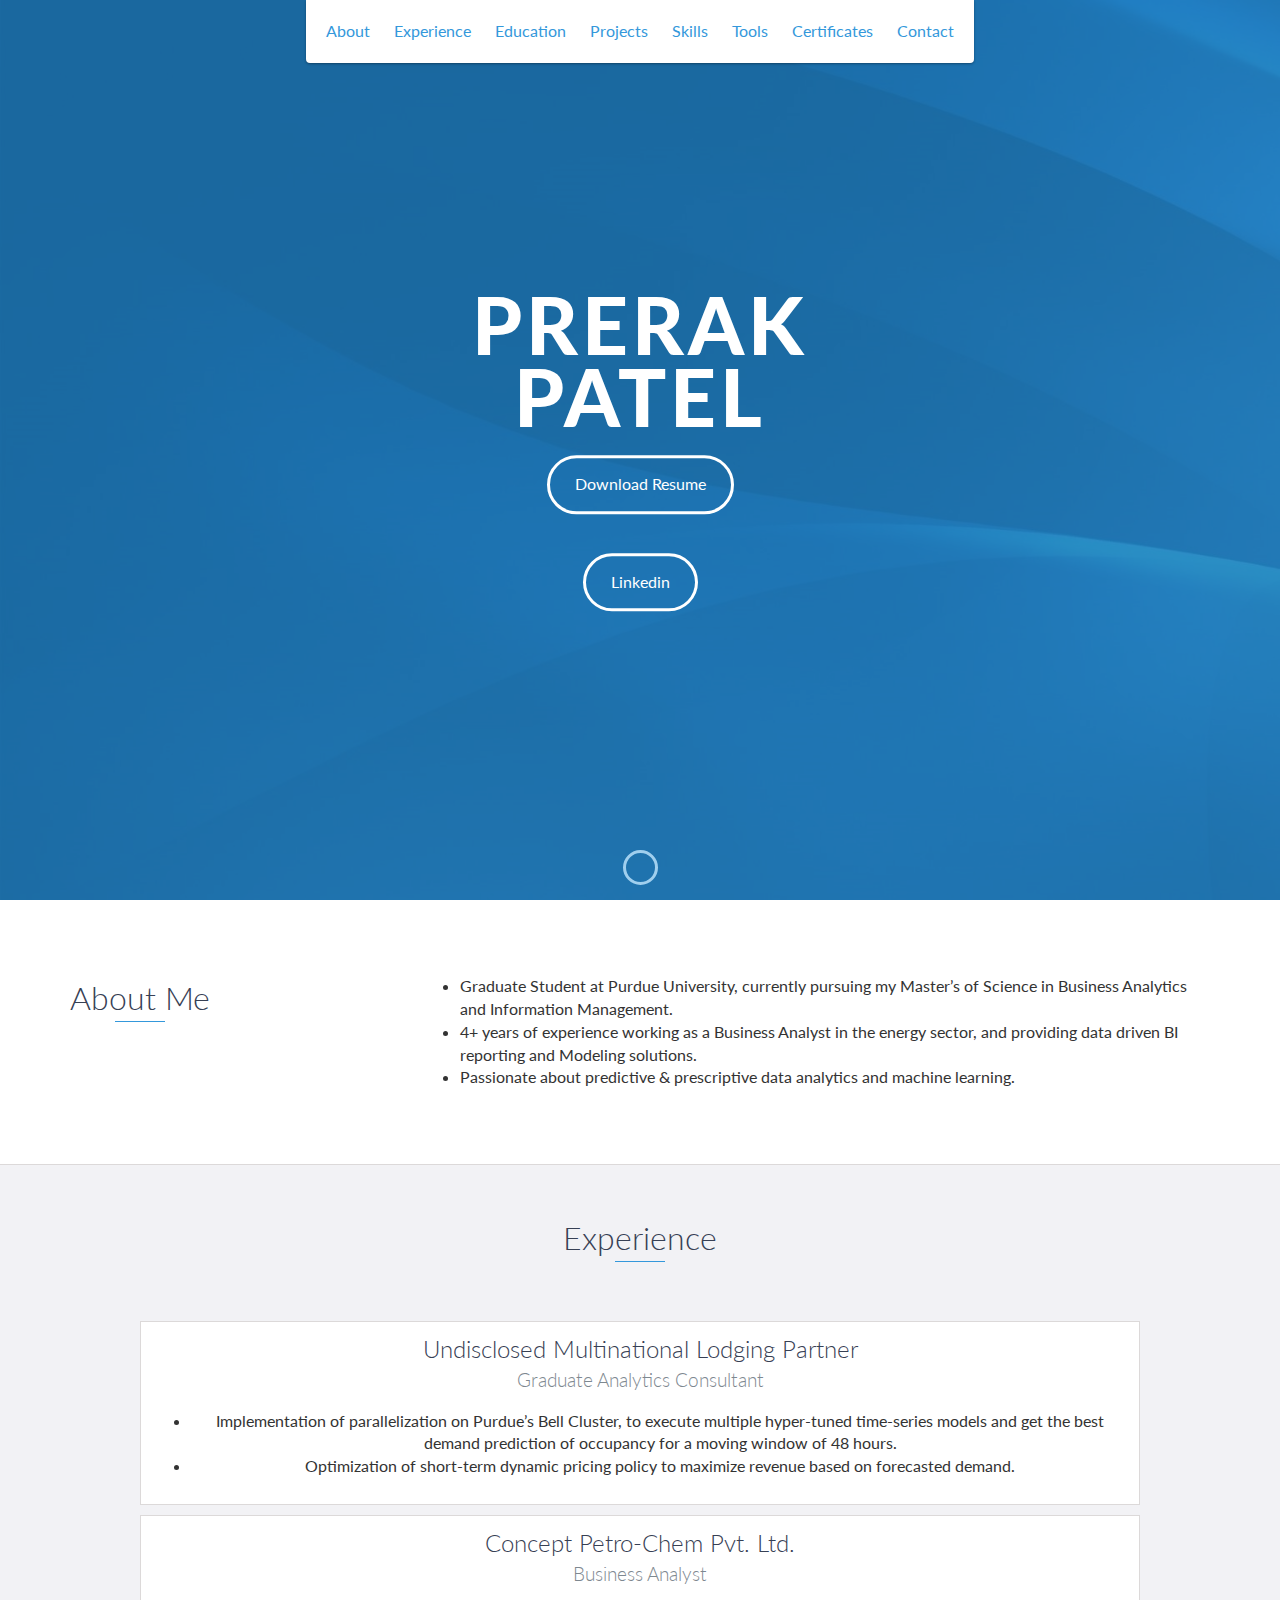
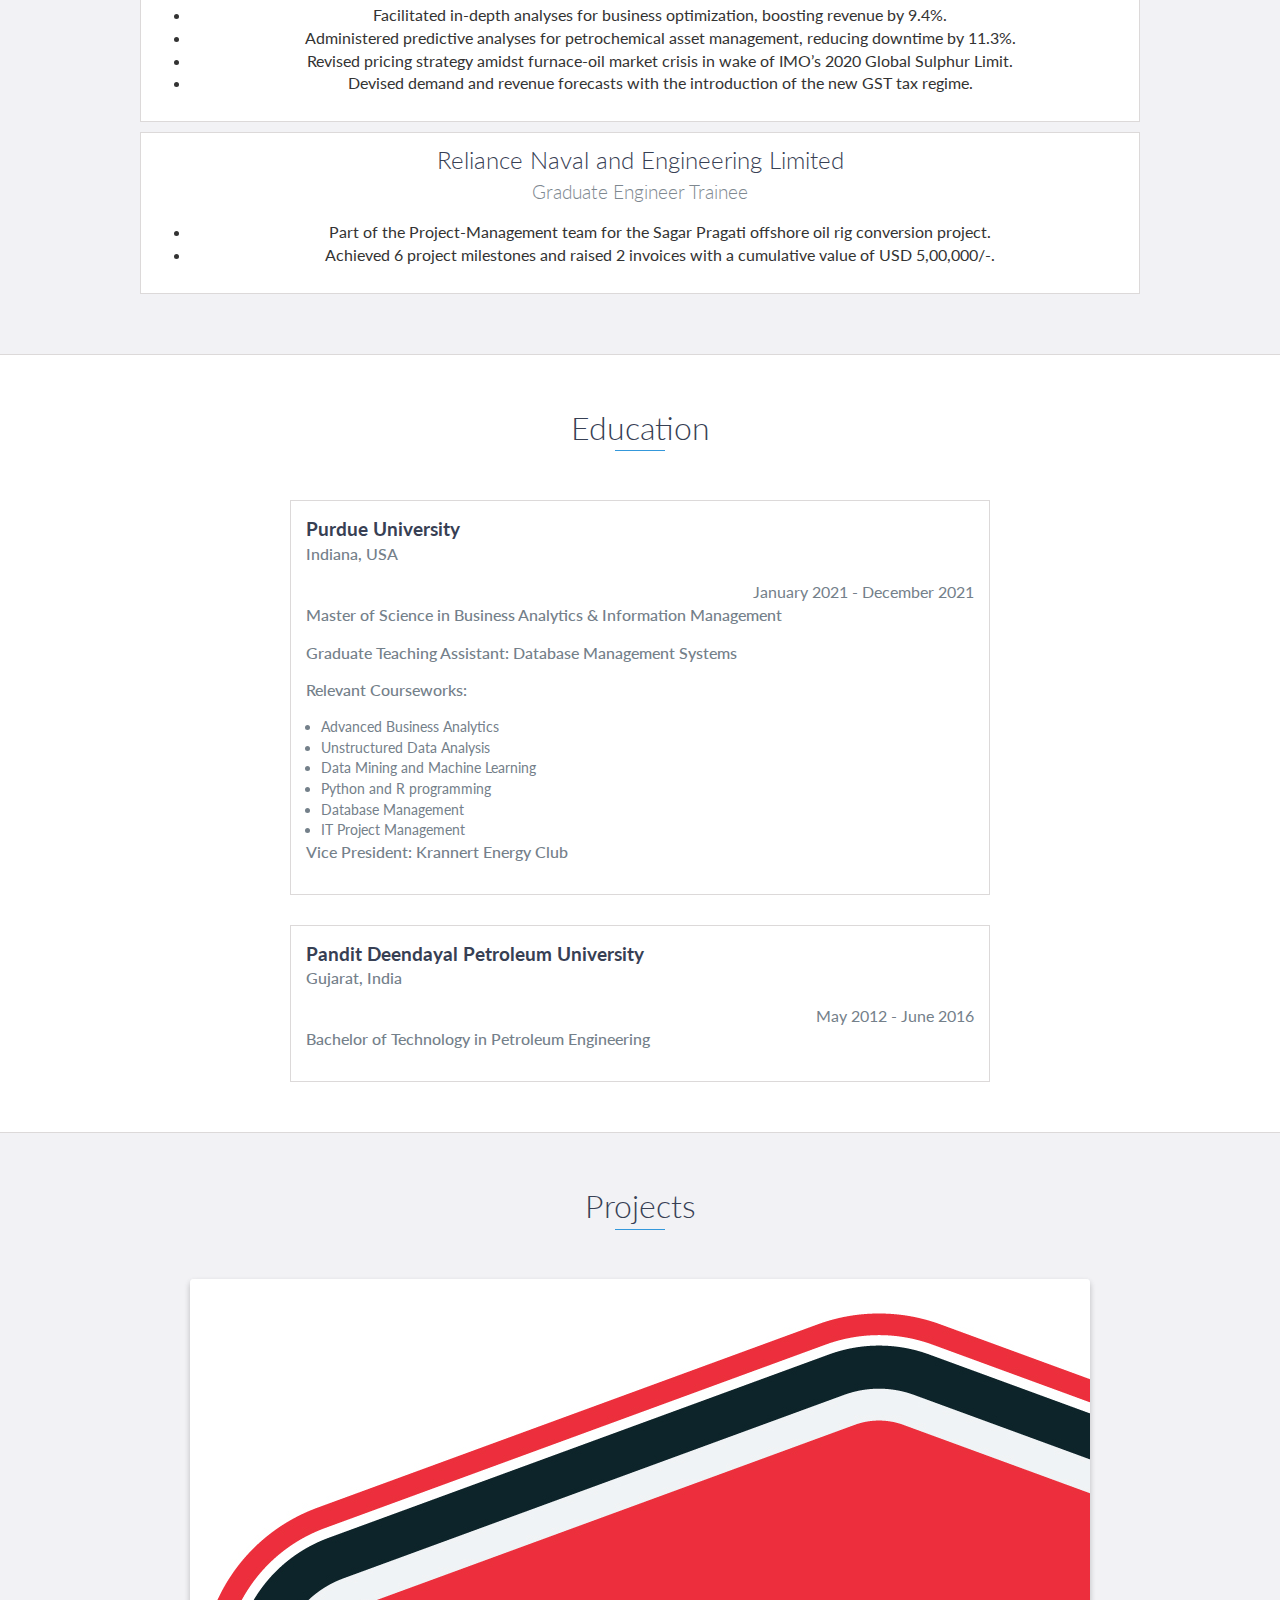
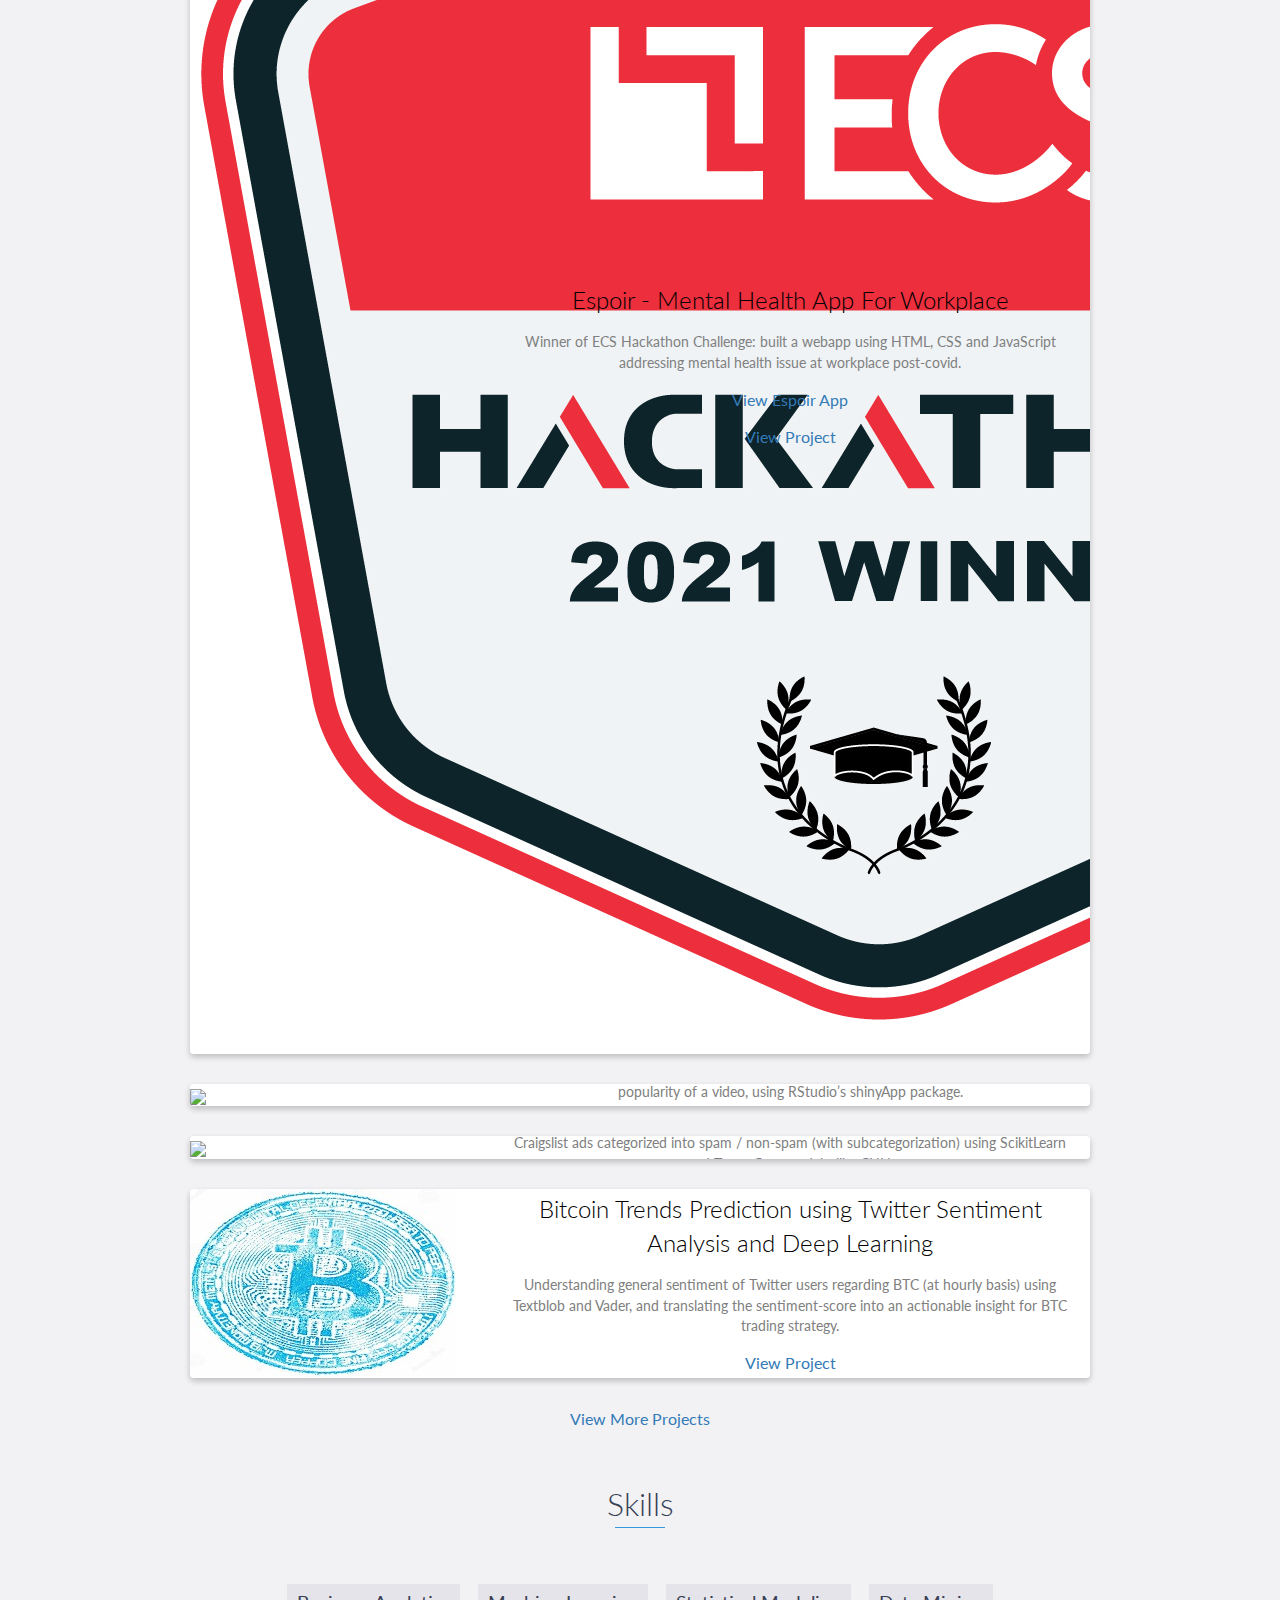
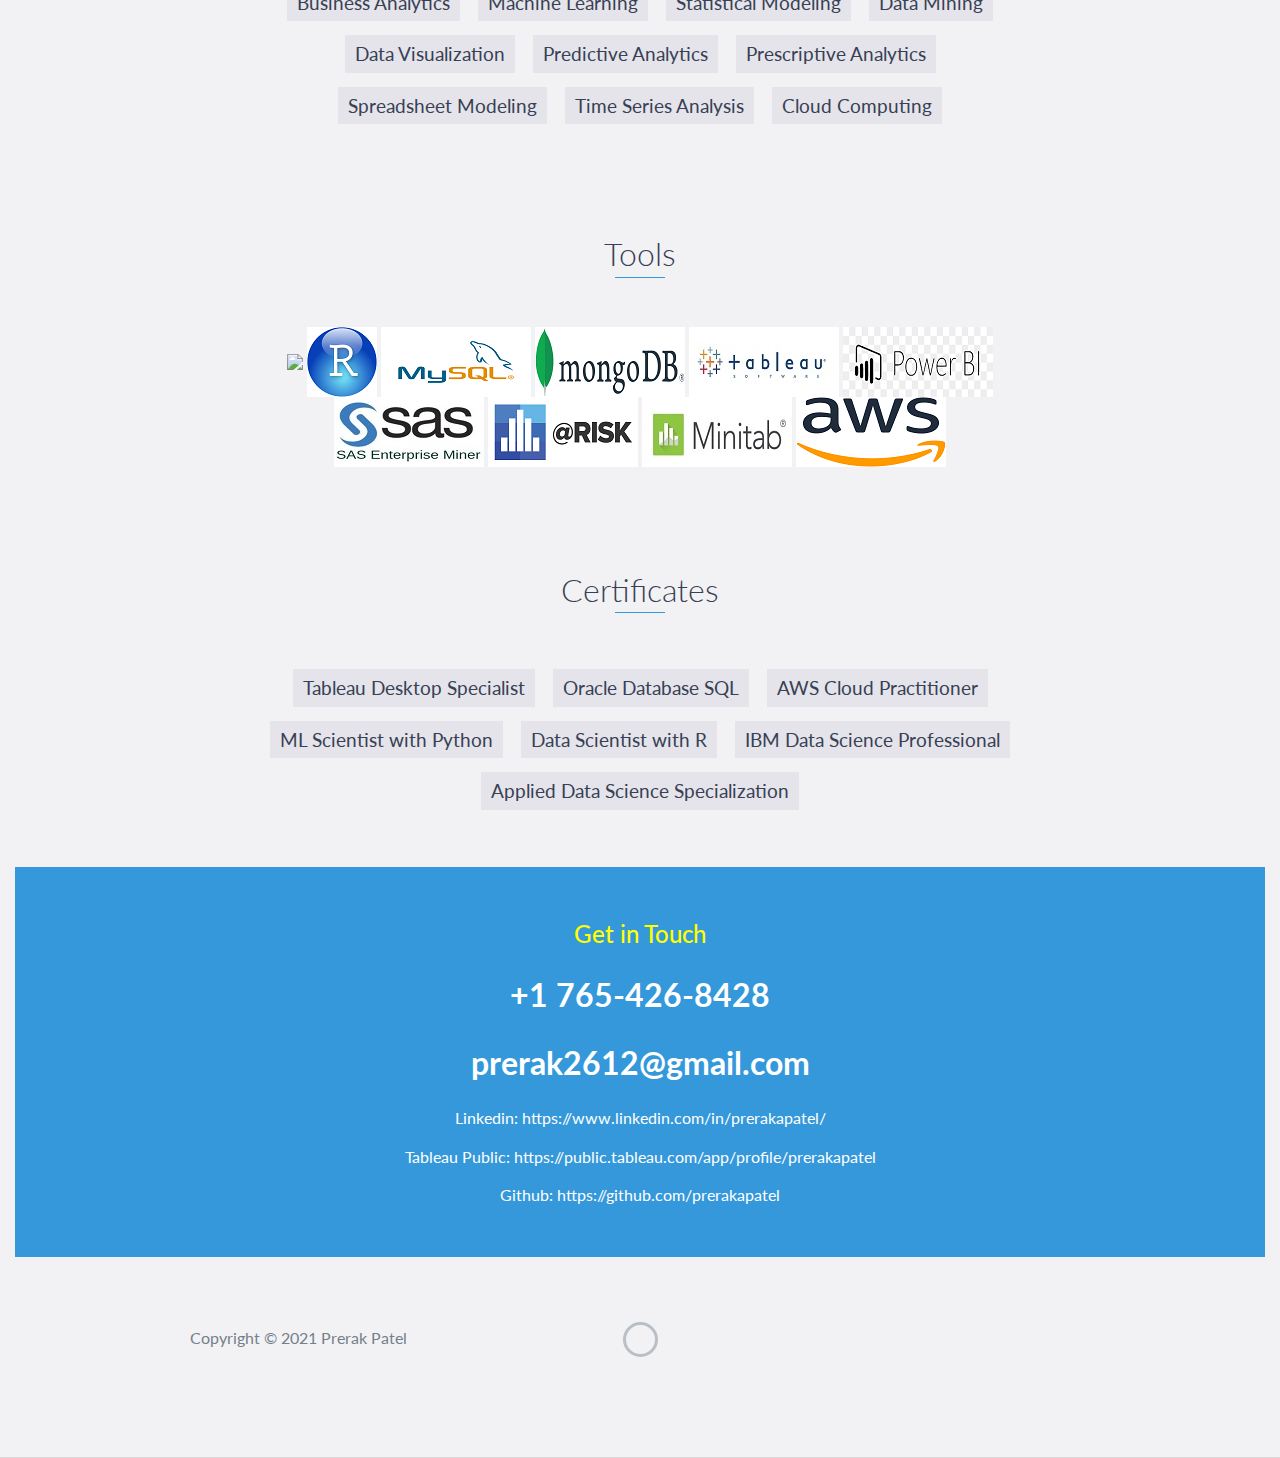
==== index.html @ e11c5160 "Update index.html" ====
<!DOCTYPE html>
<html class="no-js" lang="en">

<head>
    <meta charset="utf-8">
    <meta http-equiv="X-UA-Compatible" content="IE=edge">
    <meta name="viewport" content="width=device-width, initial-scale=1">
    <title>Prerak Patel Portfolio</title>
	<link rel="shortcut icon" href="favicon.ico" type="image/x-icon">
	<link rel="icon" href="favicon.ico" type="image/x-icon">
    <link href="https://fonts.googleapis.com/css?family=Lato:300,400,700,900" rel="stylesheet">
    <link rel="stylesheet" href="libs/font-awesome/css/font-awesome.min.css">
    <link href="css/bootstrap.min.css" rel="stylesheet">
    <link href="css/styles.css" rel="stylesheet">
</head>

<body>
    <div id="mobile-menu-open" class="shadow-large">
        <i class="fa fa-bars" aria-hidden="true"></i>
    </div>
    <!-- End #mobile-menu-toggle -->
    <header>
        <div id="mobile-menu-close">
            <span>Close</span> <i class="fa fa-times" aria-hidden="true"></i>
        </div>
        <ul id="menu" class="shadow">
            <li>
                <a href="#about">About</a>
            </li>
            <li>
                <a href="#experience">Experience</a>
            </li>
            <li>
                <a href="#education">Education</a>
            </li>
            <li>
                <a href="#projects">Projects</a>
            </li>
            <li>
                <a href="#skills">Skills</a>
            </li>
	    <li>
                <a href="#skills">Tools</a>
	    </li>
	    <li>
                <a href="#skills">Certificates</a>
            </li>
            <li>
                <a href="#contact">Contact</a>
            </li>
        </ul>
    </header>
    <!-- End header -->

    <div id="lead">
        <div id="lead-content">
            <h1>Prerak</h1>
	    <h1>Patel</h1>
		<br>
            <a href="Prerak_Patel_Resume.pdf" download="Prerak_Patel_Resume.pdf" class="btn-rounded-white">Download Resume</a>
		<p>   </p>
		<br>
            <a href="https://www.linkedin.com/in/prerakapatel/" target="_blank" class="btn-rounded-white">Linkedin</a>
        </div>
        <!-- End #lead-content -->

        <div id="lead-overlay"></div>

        <div id="lead-down">
            <span>
                <i class="fa fa-chevron-down" aria-hidden="true"></i>
            </span>
        </div>
        <!-- End #lead-down -->
    </div>
    <!-- End #lead -->

    <div id="about">
        <div class="container">
            <div class="row">
                <div class="col-md-4">
                    <h2 class="heading">About Me</h2>
                </div>
                <div class="col-md-8">
                    <p>
		      <li>Graduate Student at Purdue University, currently pursuing my Master’s of Science in Business Analytics and Information Management.</li>
		      <li>4+ years of experience working as a Business Analyst in the energy sector, and providing data driven BI reporting and Modeling solutions.</li>
		      <li>Passionate about predictive & prescriptive data analytics and machine learning.</li>
                    </p>
                </div>
            </div>
        </div>
    </div>
    <!-- End #about -->
    <div id="experience" class="background-alt">
        <h2 class="heading">Experience</h2>
        <div id="experience-timeline">
            <div data-date="August 2021 – Present">
                <h3>Undisclosed Multinational Lodging Partner</h3>
                <h4>Graduate Analytics Consultant</h4>
		    <p>
		    <ul>
		    
			 <li>Implementation of parallelization on Purdue’s Bell Cluster, to execute multiple hyper-tuned time-series models and get the best demand prediction of occupancy for a moving window of 48 hours.</li>
                         <li>Optimization of short-term dynamic pricing policy to maximize revenue based on forecasted demand.</li>
		 </ul>


                </p>
            </div>

            <div data-date="July 2017 – October 2020">
                <h3>Concept Petro-Chem Pvt. Ltd.</h3>
                <h4>Business Analyst</h4>
                <p>
                 <ul>
			 <li>Facilitated in-depth analyses for business optimization, boosting revenue by 9.4%.</li>
                         <li>Administered predictive analyses for petrochemical asset management, reducing downtime by 11.3%.</li>
			 <li>Revised pricing strategy amidst furnace-oil market crisis in wake of IMO’s 2020 Global Sulphur Limit.</li>
                         <li>Devised demand and revenue forecasts with the introduction of the new GST tax regime.</li>
		</ul>


                </p>
            </div>
            <div data-date="October 2016 – July 2017">
                <h3>Reliance Naval and Engineering Limited</h3>
                <h4>Graduate Engineer Trainee</h4>
                <p>
                 <ul>
			 <li>Part of the Project-Management team for the Sagar Pragati offshore oil rig conversion project.</li>
                         <li>Achieved 6 project milestones and raised 2 invoices with a cumulative value of USD 5,00,000/-.</li>
		</ul>


                </p>
            </div>
        </div>
    </div>
    <!-- End #experience -->

    <div id="education">
        <h2 class="heading">Education</h2>
        <div class="education-block">
		<h3><b>Purdue University</b></h3>
		<h4> Indiana, USA </h4>
            <span class="education-date">January 2021 - December 2021</span>
            <h4>
	Master of Science in Business Analytics & Information Management
		</h4>
	    <h4> Graduate Teaching Assistant: Database Management Systems</h4>
            <h4> Relevant Courseworks: </h4>	    
	    <ul>
		    <li>    Advanced Business Analytics
		    </li>
		    <li>    Unstructured Data Analysis
		    </li>
		    <li>    Data Mining and Machine Learning
		    </li>
		    <li>    Python and R programming
		    </li>
		    <li>    Database Management
		    </li>
		    <li>    IT Project Management
		    </li>
		</ul>
		<h4> Vice President: Krannert Energy Club</h4>
        </div>
        <!-- End .education-block -->

        <div class="education-block">
		<h3><b>Pandit Deendayal Petroleum University</b></h3>
				<h4> Gujarat, India </h4>
            <span class="education-date">May 2012 - June 2016</span>
            <h4>Bachelor of Technology in Petroleum Engineering</h4>
		
        </div>
        <!-- End .education-block -->
    </div>
    <!-- End #education -->

    <div id="projects" class="background-alt">
        <h2 class="heading">Projects</h2>
        <div class="container">
            <div class="row">
                <div class="project shadow-large">
                    <div class="project-image">
                        <img src="images/ECS.jpg" />
			    
                    </div>
			<br>
                    <!-- End .project-image -->
                    <div class="project-info">
                        <h3 style="color:black">Espoir - Mental Health App For Workplace</h3>
                        <p style="color:grey">
				
                         Winner of ECS Hackathon Challenge: built a webapp using HTML, CSS and JavaScript addressing mental health issue at workplace post-covid.
			
                        </p>
			<a href="https://espoir-ecs.github.io/">View Espoir App  </a>
			<p>   </p>
                        <a href="https://github.com/prerakapatel/espoir-ecs.github.io">  View Project</a>
                    </div>
                    <!-- End .project-info -->
                </div>
                <!-- End .project -->

                <div class="project shadow-large">
                    <div class="project-image">
                        <img src="images/YouTrends.jpg" />
                    </div>
                    <!-- End .project-image -->
                    <div class="project-info">
                        <h3 style="color:black">YouTrends - Popularity Prediction App For YouTubers</h3>
                        <p style="color:grey">
				
                         An interactive dashboard to visualize countrywise Youtube trends and predict potential popularity of a video, using RStudio’s shinyApp package.
			
                        </p>
			<a href="https://prerakpatel.shinyapps.io/Youtrends/">View YouTrends App  </a>
			<p>   </p>
                        <a href="https://github.com/prerakapatel/Youtrends-R-Shiny-Project">  View Project</a>
                    </div>
                    <!-- End .project-info -->
                </div>
		<div class="project shadow-large">
                   <div class="project-image">
                       <img src="images/Craigslist.jpg"/>
                   </div>
                   <!-- End .project-image -->
                   <div class="project-info">
                       <h3 style="color:black">Authenticating Categorization of Sales Advertisements</h3>
                        <p style="color:grey">			
                         Craigslist ads categorized into spam / non-spam (with subcategorization) using ScikitLearn and Tensorflow models, like CNN.	
                        </p>
                        <a href="https://github.com/prerakapatel/Spam-Ad-Dectection-using-NLP-Image-Recognition">View Project</a>
                   </div>
                   <!-- End .project-info -->
                </div>
		<div class="project shadow-large">
                   <div class="project-image">
                       <img src="images/Bitcoin.jpg" />
                   </div>
                   <!-- End .project-image -->
                   <div class="project-info">
		       <h3 style="color:black">Bitcoin Trends Prediction using Twitter Sentiment Analysis and Deep Learning</h3>
                       <p style="color:grey">
			       Understanding general sentiment of Twitter users regarding BTC (at hourly basis) using Textblob and Vader, and translating the sentiment-score into an actionable insight for BTC trading strategy. 
                       </p>
                       <a href="https://github.com/prerakapatel/Bitcoin-Trend-Prediction-using-Deep-Learning">View Project</a>
                   </div>
                   <!-- End .project-info -->
               </div>
                <!-- End .project -->
            </div>

    <!-- End #projects -->
<a id="view-more-projects" href="#">View More Projects</a>
<div id="more-projects" class="row">
    <div class="project shadow-large">
	     <div class="project-image">
            <img src="images/default.jpg" />
        </div>
       
        <!-- End .project-image -->
        <div class="project-info">
            <h3 style="color:black">Mortgage Survival Analysis</h3>
            <p style="color:grey">
		    Applied R based survival analysis for predicting event-time and event-probabilty of default on mortgages.
            </p>
            <a href="https://github.com/prerakapatel/Loan-Default-Survival-Analysis">View Project</a>
        </div>
        <!-- End .project-info -->
	</div>
   <div class="project shadow-large">
        <div class="project-image">
            <img src="images/Lending-Club.png" />
        </div>
        <!-- End .project-image -->
        <div class="project-info">
            <h3 style="color:black">Peer To Peer Loan Classification</h3>
            <p style="color:grey">Deployed supervised learning methods, like XGBoost and ANN, to identify bad loans.</p>          
		    <a href="https://github.com/prerakapatel/Lending-Club-Defaulter-Prediction">View Project</a>
        </div>
        <!-- End .project-info -->
	    </div>
   <div class="project shadow-large">
      <div class="project-image">
            <img src="images/Lib.png" />
        </div>  
        <!-- End .project-image -->
        <div class="project-info">
            <h3 style="color:black">Public Library Database Management System</h3>
            <p style="color:grey">Used mySQL to develop a generalized DDL & DML for public library database management system</p>         
	    <a href="https://github.com/prerakapatel/Public-library-database-management-system">View Project</a>
        </div>
    <!-- End .project -->
	   </div>
	    </div>
</div>

    <div id="skills">
        <h2 class="heading">Skills</h2>
        <ul>
            <li>Business Analytics</li>
            <li>Machine Learning</li>
            <li>Statistical Modeling</li>
            <li>Data Mining</li>
            <li>Data Visualization</li>
	    <li>Predictive Analytics</li>
	    <li>Prescriptive Analytics</li>
	    <li>Spreadsheet Modeling</li>
	    <li>Time Series Analysis</li>
	    <li>Cloud Computing</li>
        </ul>
    </div>
    <!-- End #skills -->
	    
    <div id="skills">
        <h2 class="heading">Tools</h2>
        <ul>
            <img src="images/Python.jpg"/>
            <img src="images/R.png"/>
            <img src="images/MySQL.png"/>
	    <img src="images/MongoDB.png"/>
            <img src="images/tableau.jpg"/>
            <img src="images/PowerBI.png"/>
	    <img src="images/sas-em.jpg"/>
	    <img src="images/RISK.png"/>
	    <img src="images/Minitab.jpg"/>
	    <img src="images/aws.png"/>
        </ul>
    </div>
    <!-- End #skills -->

    <div id="skills">
        <h2 class="heading">Certificates</h2>
        <ul>
            <li>Tableau Desktop Specialist</li>
            <li>Oracle Database SQL</li>
            <li>AWS Cloud Practitioner</li>
            <li>ML Scientist with Python</li>
	    <li>Data Scientist with R</li>
	    <li>IBM Data Science Professional</li>
	    <li>Applied Data Science Specialization</li>
        </ul>
    </div>
    <!-- End #skills -->
    <div id="contact">
        <h2 style="color:yellow">Get in Touch</h2>
	    <h1 style="color:white">+1 765-426-8428 </h1>
	    <h1 style="color:white">prerak2612@gmail.com</h1>
	    <a href="https://www.linkedin.com/in/prerakapatel/" style="color:white">Linkedin: https://www.linkedin.com/in/prerakapatel/</a>
	    <p>  </p>
	    <a href="https://public.tableau.com/app/profile/prerakapatel" style="color:white">Tableau Public: https://public.tableau.com/app/profile/prerakapatel</a>
	    <p>  </p>
	    <a href="https://github.com/prerakapatel" style="color:white">Github: https://github.com/prerakapatel</a>
        <!-- End #contact-form -->
    </div>
    <!-- End #contact -->

    <footer>
        <div class="container">
            <div class="row">
                <div class="col-sm-5 copyright">
                    <p>
                        Copyright &copy; 2021 Prerak Patel
                    </p>
                </div>
                <div class="col-sm-2 top">
                    <span id="to-top">
                        <i class="fa fa-chevron-up" aria-hidden="true"></i>
                    </span>
                </div>
                <div class="col-sm-5 social">
                    <ul>
                        <li>
                            <a href="https://github.com/prerakapatel" target="_blank"><i class="fa fa-github" aria-hidden="true"></i></a>
                        </li>
                        <li>
                            <a href="https://www.linkedin.com/in/prerakapatel/" target="_blank"><i class="fa fa-linkedin" aria-hidden="true"></i></a>
                        </li>
                    </ul>
                </div>
            </div>
        </div>
    </footer>
    <!-- End footer -->

    <script src="https://ajax.googleapis.com/ajax/libs/jquery/1.12.4/jquery.min.js"></script>
    <script src="js/scripts.min.js"></script>
</body>

</html>
---- css/styles.css ----
/*!
    Title: Dev Portfolio Template
    Version: 1.2.2
    Last Change: 03/25/2020
    Author: Ryan Fitzgerald
    Repo: https://github.com/RyanFitzgerald/devportfolio-template
    Issues: https://github.com/RyanFitzgerald/devportfolio-template/issues

    Description: This file contains all the styles associated with the page
    that don't come from third party libraries. This file gets compiled using
    Gulp and send to the /css folder which is then loaded on the page.
*/body{font-family:'Lato', sans-serif;font-size:16px}body.active{overflow:hidden;z-index:-1}.no-js #experience-timeline>div{background:#fff;padding:10px;margin-bottom:10px;border:1px solid #dcd9d9}.no-js #experience-timeline>div h3{font-size:1.5em;font-weight:300;color:#374054;display:inline-block;margin:0}.no-js #experience-timeline>div h4{font-size:1.2em;font-weight:300;color:#7e8890;margin:0 0 15px 0}.no-js #experience-timeline>div p{color:#74808a;font-size:0.9em;margin:0}.no-js #experience-timeline:before,.no-js #experience-timeline:after{content:none}@keyframes dropHeader{0%{transform:translateY(-100%)}100%{transform:translateY(0)}}header{position:absolute;top:0;left:0;right:0;text-align:center;z-index:10;animation-name:dropHeader;animation-iteration-count:1;animation-timing-function:ease;animation-duration:0.75s}header ul{display:inline-block;background:#fff;text-align:center;padding:10px;margin:0;border-bottom-right-radius:4px;border-bottom-left-radius:4px}header li{display:inline-block}header a{display:block;color:#3498db;padding:10px}header a:hover{color:#217dbb;text-decoration:none;background:#eee;border-radius:4px}header a:focus{color:#3498db;text-decoration:none}header.active{display:block}header.sticky{position:fixed;z-index:999}#menu.active{display:block}#mobile-menu-open{display:none;cursor:pointer;position:fixed;right:15px;top:10px;color:#3498db;font-size:1.5em;z-index:20;padding:0 7px;border-radius:4px;background:#fff}#mobile-menu-close{display:none;text-align:right;width:100%;background:#fff;font-size:1.5em;padding-right:15px;padding-top:10px;cursor:pointer;color:#3498db}#mobile-menu-close span{font-size:0.5em;text-transform:uppercase}#mobile-menu-close i{vertical-align:middle}footer{padding:50px 0}.copyright{padding-top:20px}.copyright p{margin:0;color:#74808a}.top{text-align:center}.top span{cursor:pointer;display:block;margin:15px auto 0 auto;width:35px;height:35px;border-radius:50%;border:3px solid #b9bfc4;text-align:center}.top i{color:#74808a}.social{text-align:right}.social ul{margin:5px 0 0 0;padding:0}.social li{display:inline-block;font-size:1.25em;list-style:none}.social a{display:block;color:#74808a;padding:10px}.social a:hover{color:#3498db}.btn-rounded-white{display:inline-block;color:#fff;padding:15px 25px;border:3px solid #fff;border-radius:30px;transition:.5s ease all}.btn-rounded-white:hover{color:#3498db;background:#fff;text-decoration:none}.shadow{box-shadow:0 1px 3px rgba(0,0,0,0.12),0 1px 2px rgba(0,0,0,0.24)}.shadow-large{box-shadow:0 3px 6px rgba(0,0,0,0.08),0 3px 6px rgba(0,0,0,0.15)}.heading{position:relative;display:inline-block;font-size:2em;font-weight:300;margin:0 0 30px 0}.heading:after{position:absolute;content:'';top:100%;height:1px;width:50px;left:0;right:0;margin:0 auto;background:#3498db}.background-alt{background:#f2f2f5}#lead{position:relative;height:100vh;min-height:500px;max-height:1080px;background:url(../images/lead-bg.jpg);background-size:cover;padding:15px;overflow:hidden}#lead-content{position:absolute;z-index:10;top:50%;left:50%;transform:translate(-50%, -50%);text-align:center}#lead-content h1,#lead-content h2{margin:0}#lead-content h1{color:#fff;font-weight:900;font-size:5em;text-transform:uppercase;letter-spacing:0.05em;line-height:0.9em}#lead-content h2{color:#a0cfee;font-weight:500;font-size:2.25em;margin-bottom:15px}#lead-overlay{position:absolute;height:100%;width:100%;top:0;right:0;bottom:0;left:0;background:rgba(33,125,187,0.8);z-index:1}#lead-down{position:absolute;left:0;right:0;width:100%;text-align:center;z-index:10;bottom:15px;color:#fff}#lead-down span{cursor:pointer;display:block;margin:0 auto;width:35px;height:35px;border-radius:50%;border:3px solid #a0cfee;text-align:center}#lead-down i{animation:pulsate 1.5s ease;animation-iteration-count:infinite;padding-top:5px}@keyframes pulsate{0%{transform:scale(1, 1)}50%{transform:scale(1.2, 1.2)}100%{transform:scale(1, 1)}}#about{padding:75px 15px;border-bottom:1px solid #dcd9d9}#about h2{color:#374054}#about p{color:#74808a;margin:0}#experience{padding:50px 15px;text-align:center;border-bottom:1px solid #dcd9d9}#experience h2{color:#374054}#experience-timeline{margin:30px auto 0 auto;position:relative;max-width:1000px}#experience-timeline:before{position:absolute;content:'';top:0;bottom:0;left:303px;right:auto;height:100%;width:3px;background:#3498db;z-index:0}#experience-timeline:after{position:absolute;content:'';width:3px;height:40px;background:#3498db;background:linear-gradient(to bottom, #3498db, rgba(52,152,219,0));top:100%;left:303px}.vtimeline-content{margin-left:350px;background:#fff;border:1px solid #e6e6e6;padding:15px;border-radius:3px;text-align:left}.vtimeline-content h3{font-size:1.5em;font-weight:300;color:#374054;display:inline-block;margin:0}.vtimeline-content h4{font-size:1.2em;font-weight:300;color:#7e8890;margin:0 0 15px 0}.vtimeline-content p{color:#74808a;font-size:0.9em;margin:0}.vtimeline-point{position:relative;display:block;vertical-align:top;margin-bottom:30px}.vtimeline-icon{position:relative;color:#fff;width:50px;height:50px;background:#3498db;border-radius:50%;float:left;z-index:99;margin-left:280px}.vtimeline-icon i{display:block;font-size:2em;margin-top:10px}.vtimeline-date{width:260px;text-align:right;position:absolute;left:0;top:10px;font-weight:300;color:#374054}#education{padding:50px 15px 20px 15px;border-bottom:1px solid #dcd9d9;text-align:center}#education h2{color:#374054;margin-bottom:50px}.education-block{max-width:700px;margin:0 auto 30px auto;padding:15px;border:1px solid #dcd9d9;text-align:left}.education-block h3{font-weight:500;float:left;margin:0;color:#374054}.education-block span{color:#74808a;float:right}.education-block h4{color:#74808a;clear:both;font-weight:500;margin:0 0 15px 0}.education-block p,.education-block ul{margin:0;color:#74808a;font-size:0.9em}.education-block ul{padding:0 0 0 15px}#projects{padding:50px 15px;border-bottom:1px solid #dcd9d9;text-align:center}#projects h2{color:#374054;margin-bottom:50px}.project{position:relative;max-width:900px;margin:0 auto 30px auto;overflow:hidden;background:#fff;border-radius:4px}.project-image{float:left}.project-info{position:absolute;top:50%;transform:translateY(-50%);margin-left:300px;padding:15px}.project-info h3{font-size:1.5em;font-weight:300;color:#374054;margin:0 0 15px 0}.project-info p{color:#74808a;margin:0 0 15px 0;font-size:0.9em}.no-image .project-info{position:relative;margin:0;padding:30px 15px;transform:none}#more-projects{display:none}#skills{padding:50px 15px;text-align:center}#skills h2{color:#374054;margin-bottom:50px}#skills ul{display:block;margin:0 auto;padding:0;max-width:800px}#skills li{display:inline-block;margin:7px;padding:5px 10px;color:#374054;background:#e4e4ea;list-style:none;cursor:default;font-size:1.2em}#contact{padding:50px 15px;background:#3498db;text-align:center}#contact h2{margin:0 0 15px 0;color:#fff;font-weight:500}#contact-form{max-width:500px;margin:0 auto}#contact-form input,#contact-form textarea{display:block;width:100%;padding:10px;border-radius:4px;border:none;margin-bottom:10px;background:#1d6fa5;color:#fff;transition:.5s ease all}#contact-form input::-webkit-input-placeholder,#contact-form textarea::-webkit-input-placeholder{color:#fff}#contact-form input:-moz-placeholder,#contact-form textarea:-moz-placeholder{color:#fff;opacity:1}#contact-form input::-moz-placeholder,#contact-form textarea::-moz-placeholder{color:#fff;opacity:1}#contact-form input:-ms-input-placeholder,#contact-form textarea:-ms-input-placeholder{color:#fff}#contact-form input:focus,#contact-form textarea:focus{outline:none;background:#16527a}#contact-form textarea{height:150px;resize:none}#contact-form button{display:block;width:100%;background:#fff;border-radius:4px;padding:5px 10px;border:none;color:#3498db;font-weight:700;box-shadow:0 1px 3px rgba(0,0,0,0.12),0 1px 2px rgba(0,0,0,0.24);transition:.5s ease all}#contact-form button:hover{box-shadow:0 10px 20px rgba(0,0,0,0.19),0 6px 6px rgba(0,0,0,0.23)}.optional-section{padding:50px 15px;text-align:center;border-top:1px solid #dcd9d9}.optional-section h2{color:#374054}.optional-section-block{max-width:700px;margin:0 auto 30px auto;padding:15px;border:1px solid #dcd9d9;background:#fff;text-align:left}.optional-section-block h3{font-weight:500;margin:0 0 15px 0;color:#374054}.optional-section-block h4{color:#74808a;clear:both;font-weight:500;margin:0 0 15px 0}.optional-section-block p,.optional-section-block ul{margin:0 0 15px 0;color:#74808a;font-size:0.9em}.optional-section-block ul{padding:0 0 0 15px}@media only screen and (max-width: 750px){#experience-timeline:before,#experience-timeline:after{left:23px}.vtimeline-date{width:auto;text-align:left;position:relative;margin-bottom:15px;display:block;margin-left:70px}.vtimeline-icon{margin-left:0}.vtimeline-content{margin-left:70px}}@media only screen and (max-width: 992px){#lead{height:auto;min-height:auto;max-height:auto;padding:100px 15px}#lead-content{position:relative;transform:none;left:auto;top:auto}#lead-content h1{font-size:3em}#lead-content h2{font-size:1.75em}#about{text-align:center}#about p{text-align:left}}@media only screen and (max-width: 768px){header{position:fixed;display:none;z-index:999;animation:none;bottom:0;height:100%}#mobile-menu-open,#mobile-menu-close{display:block}#menu{height:100%;overflow-y:auto;box-shadow:none;border-radius:0;width:100%}#menu li{display:block;margin-bottom:10px}#lead-content h1{font-size:2em}#lead-content h2{font-size:1.3em}#lead-content a{padding:10px 20px}#lead-down{display:none}.education-block h3,.education-block span{float:none}.project-image{display:none}.project-info{position:relative;margin:0;padding:30px 15px;top:auto;transform:none}footer{text-align:center}.social{text-align:center}}@media only screen and (max-width: 480px){#lead-content h1{font-size:1.5em}#lead-content h2{font-size:1em}#lead-content a{font-size:0.9em;padding:5px 10px}}
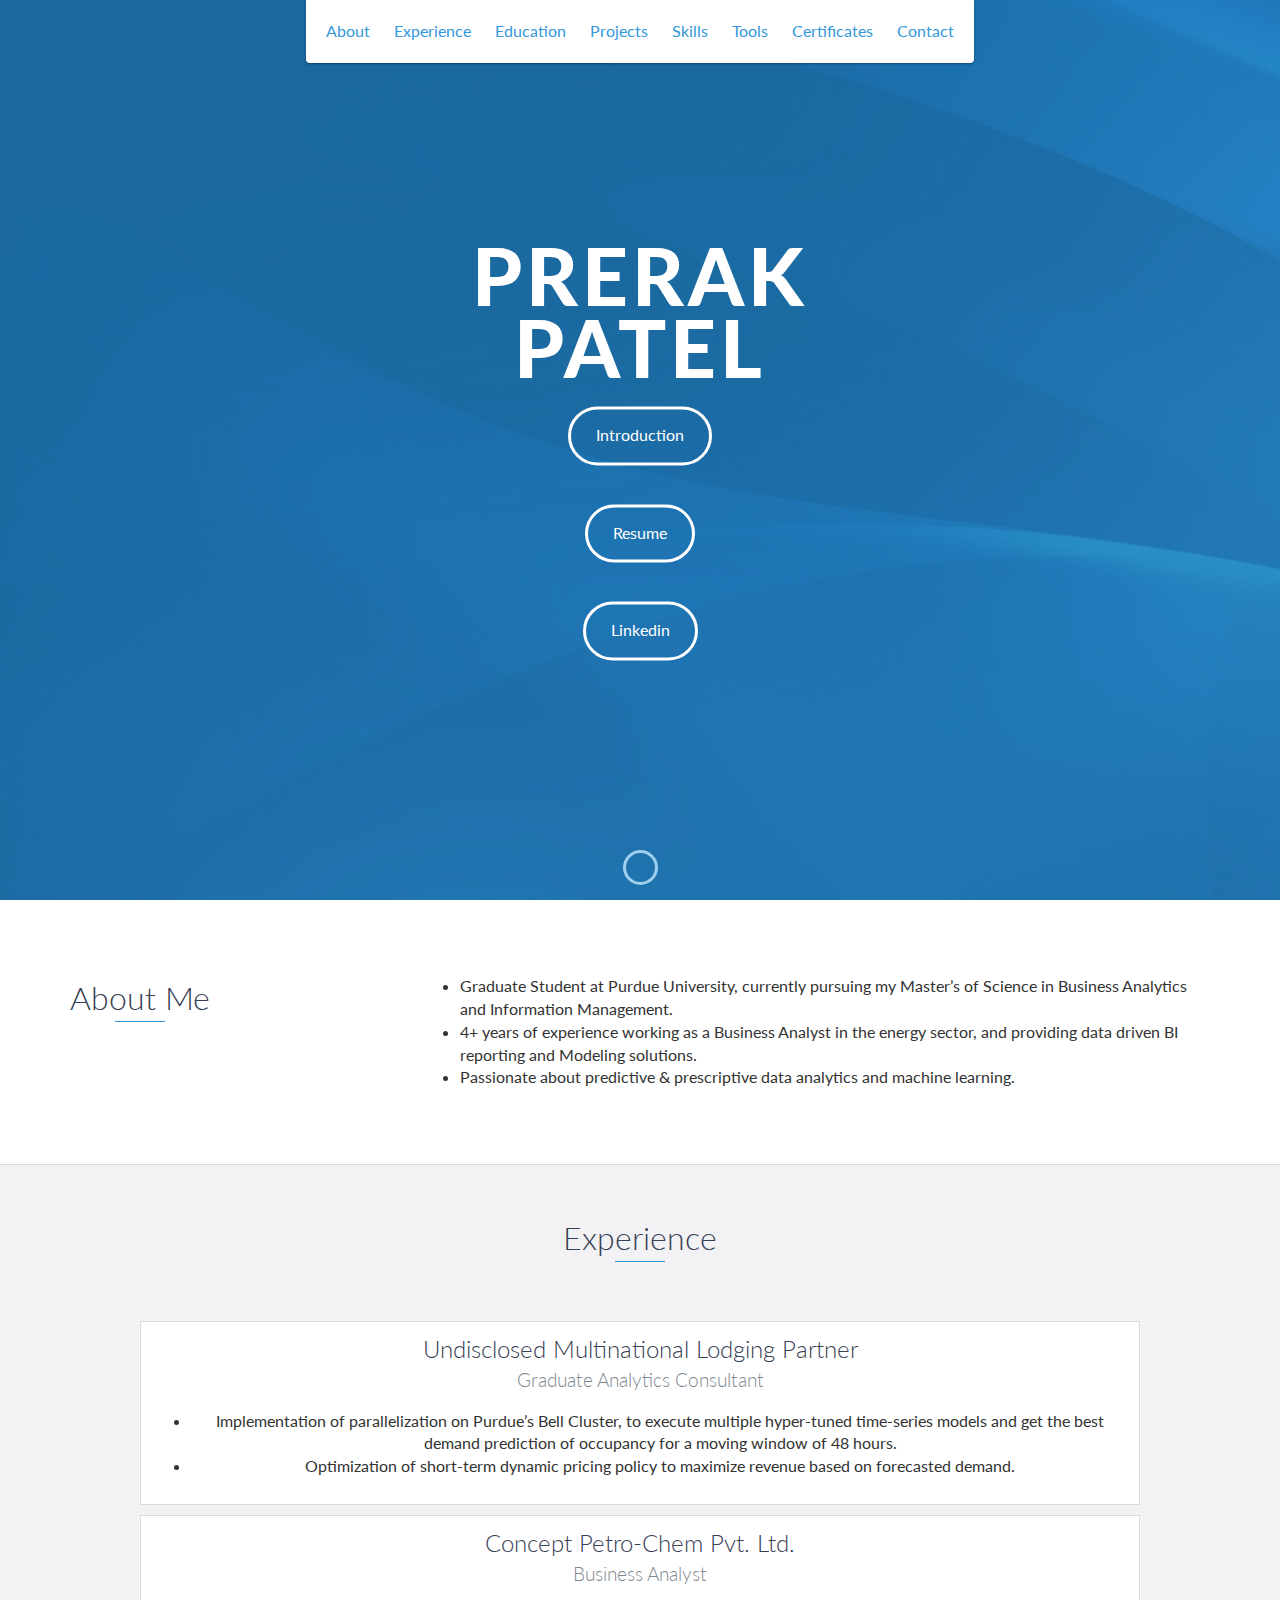
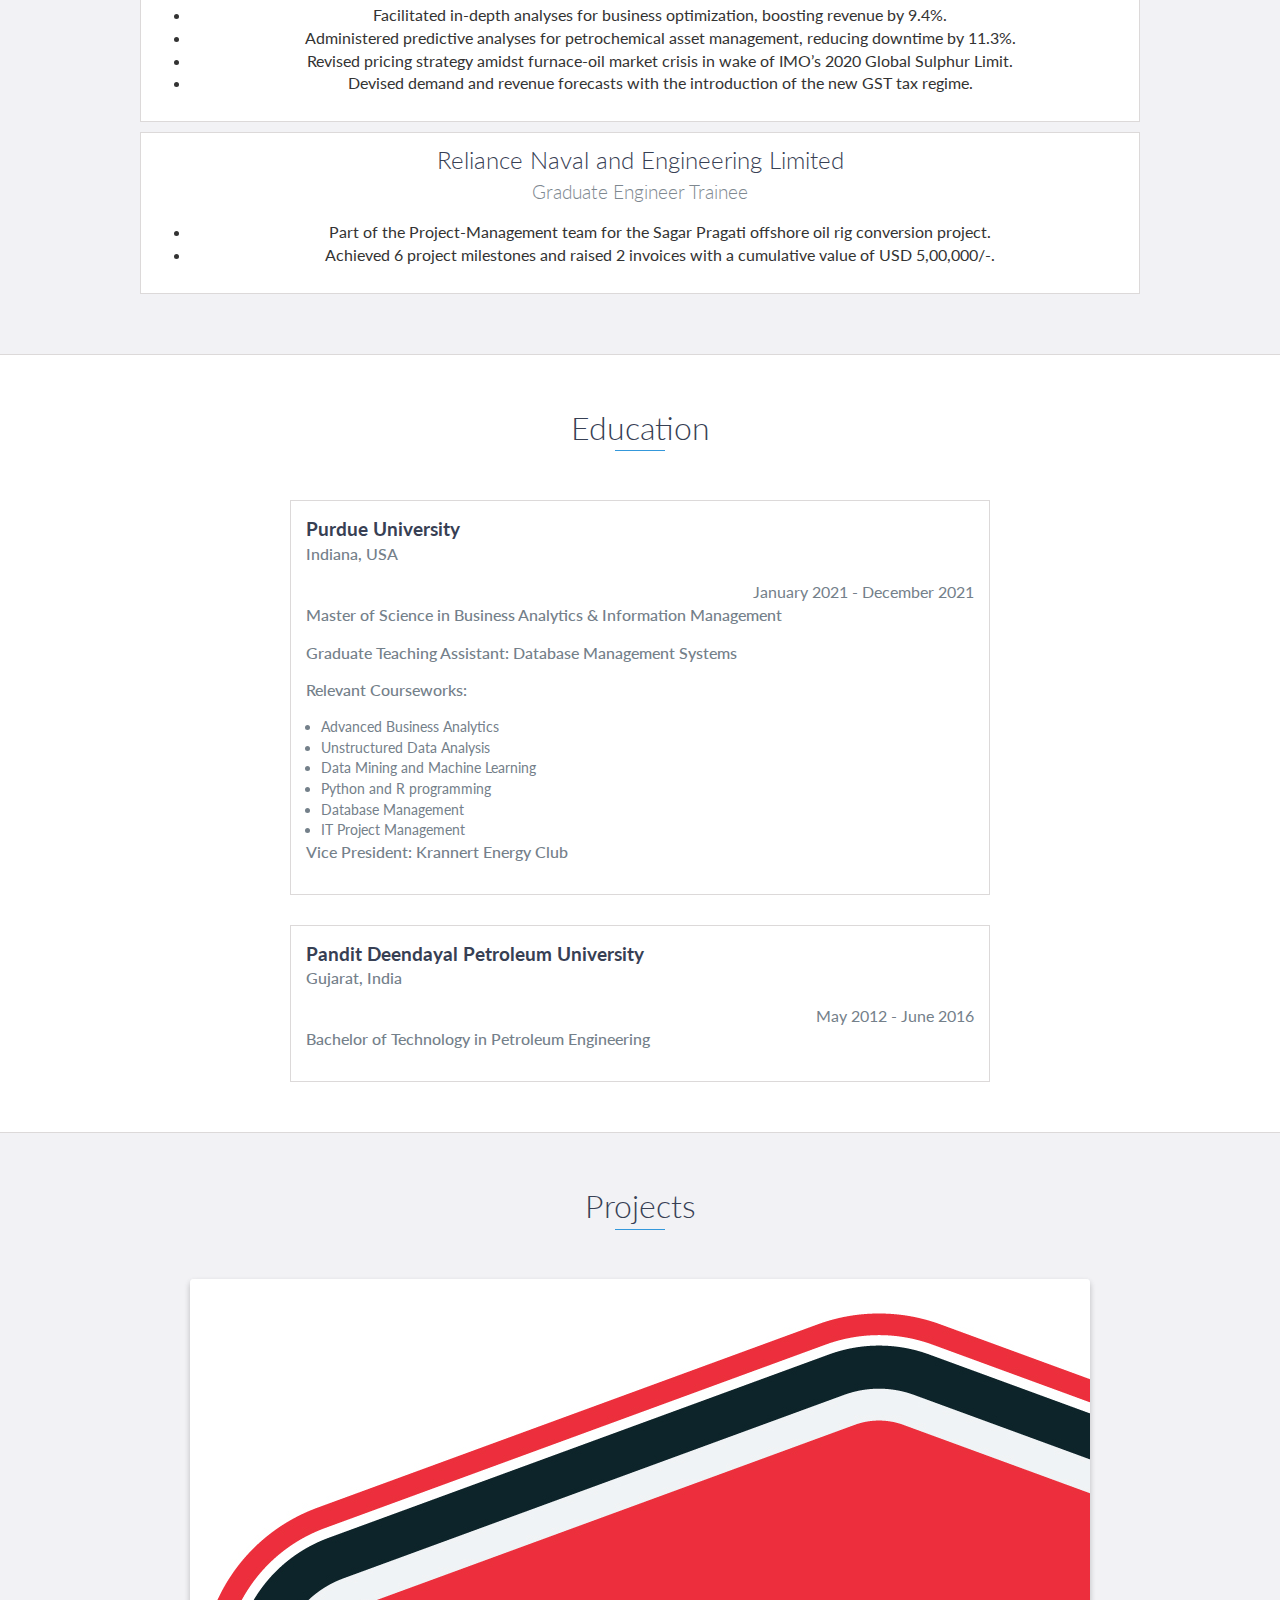
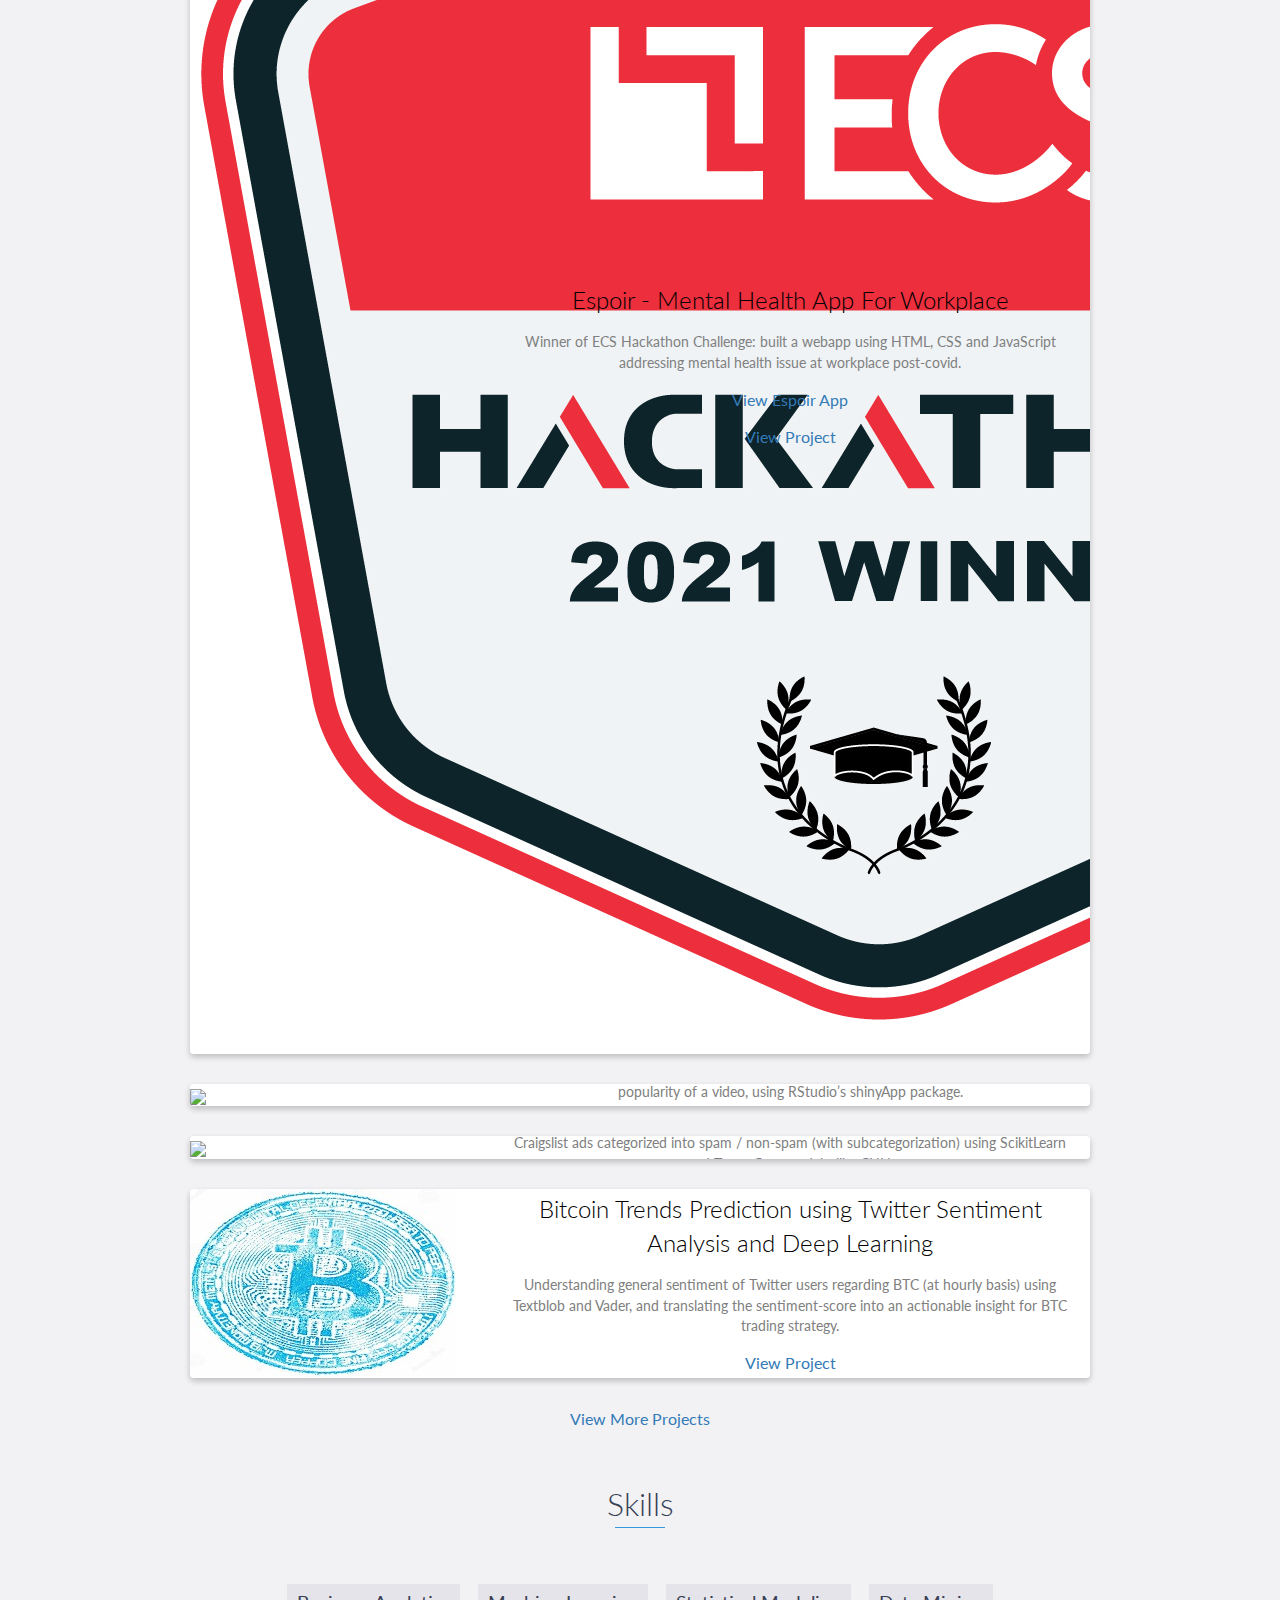
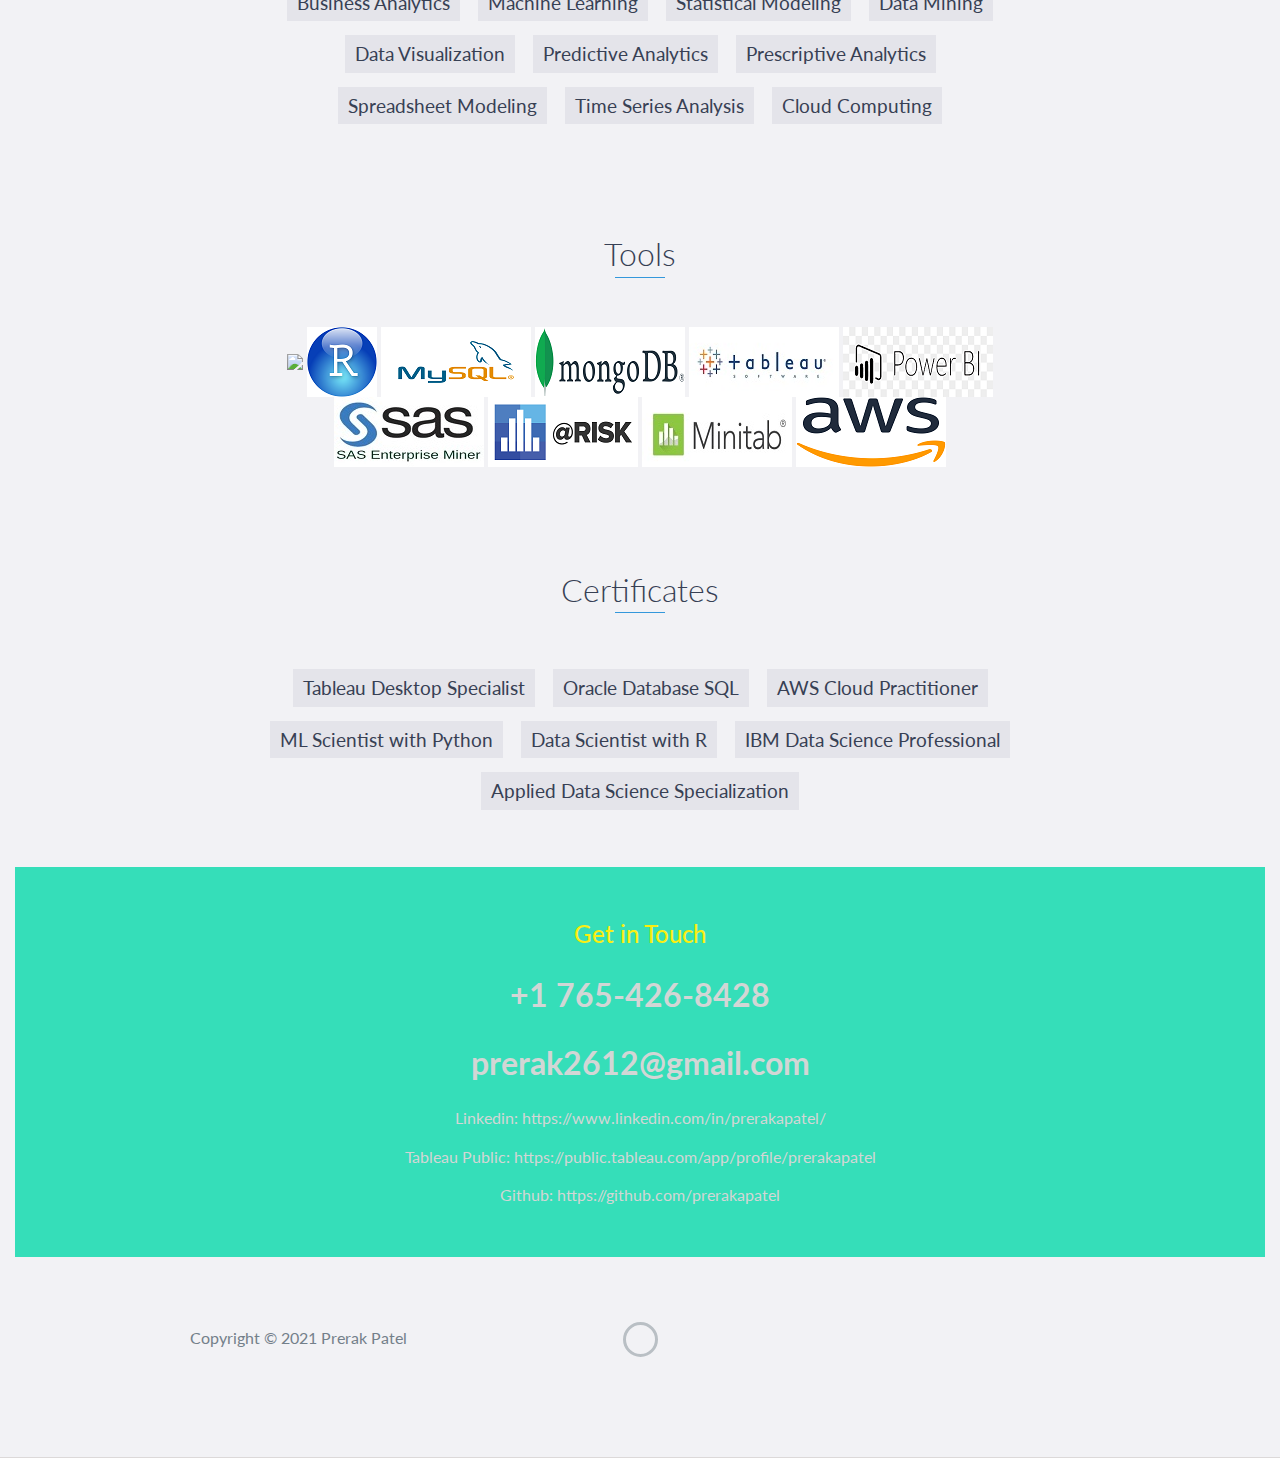
==== commit d4397783: "Update index.html" ====
--- a/index.html
+++ b/index.html
@@ -57,7 +57,10 @@
             <h1>Prerak</h1>
 	    <h1>Patel</h1>
 		<br>
-            <a href="Prerak_Patel_Resume.pdf" download="Prerak_Patel_Resume.pdf" class="btn-rounded-white">Download Resume</a>
+            <a href="https://www.linkedin.com/in/prerakapatel/" target="_blank" class="btn-rounded-white">Introduction</a>
+		<p>   </p>
+		<br>
+            <a href="Prerak_Patel_Resume.pdf" download="Prerak_Patel_Resume.pdf" class="btn-rounded-white">Resume</a>
 		<p>   </p>
 		<br>
             <a href="https://www.linkedin.com/in/prerakapatel/" target="_blank" class="btn-rounded-white">Linkedin</a>
@@ -347,14 +350,14 @@
     </div>
     <!-- End #skills -->
     <div id="contact">
-        <h2 style="color:yellow">Get in Touch</h2>
-	    <h1 style="color:white">+1 765-426-8428 </h1>
-	    <h1 style="color:white">prerak2612@gmail.com</h1>
-	    <a href="https://www.linkedin.com/in/prerakapatel/" style="color:white">Linkedin: https://www.linkedin.com/in/prerakapatel/</a>
+        <h2 style="color:#faee11">Get in Touch</h2>
+	    <h1 style="color:#d2d6d5">+1 765-426-8428 </h1>
+	    <h1 style="color:#d2d6d5">prerak2612@gmail.com</h1>
+	    <a href="https://www.linkedin.com/in/prerakapatel/" style="color:#d2d6d5">Linkedin: https://www.linkedin.com/in/prerakapatel/</a>
 	    <p>  </p>
-	    <a href="https://public.tableau.com/app/profile/prerakapatel" style="color:white">Tableau Public: https://public.tableau.com/app/profile/prerakapatel</a>
+	    <a href="https://public.tableau.com/app/profile/prerakapatel" style="color:#d2d6d5">Tableau Public: https://public.tableau.com/app/profile/prerakapatel</a>
 	    <p>  </p>
-	    <a href="https://github.com/prerakapatel" style="color:white">Github: https://github.com/prerakapatel</a>
+	    <a href="https://github.com/prerakapatel" style="color:#d2d6d5">Github: https://github.com/prerakapatel</a>
         <!-- End #contact-form -->
     </div>
     <!-- End #contact -->
--- a/css/styles.css
+++ b/css/styles.css
@@ -2,11 +2,19 @@
     Title: Dev Portfolio Template
     Version: 1.2.2
     Last Change: 03/25/2020
-    Author: Ryan Fitzgerald
-    Repo: https://github.com/RyanFitzgerald/devportfolio-template
-    Issues: https://github.com/RyanFitzgerald/devportfolio-template/issues
 
     Description: This file contains all the styles associated with the page
     that don't come from third party libraries. This file gets compiled using
     Gulp and send to the /css folder which is then loaded on the page.
-*/body{font-family:'Lato', sans-serif;font-size:16px}body.active{overflow:hidden;z-index:-1}.no-js #experience-timeline>div{background:#fff;padding:10px;margin-bottom:10px;border:1px solid #dcd9d9}.no-js #experience-timeline>div h3{font-size:1.5em;font-weight:300;color:#374054;display:inline-block;margin:0}.no-js #experience-timeline>div h4{font-size:1.2em;font-weight:300;color:#7e8890;margin:0 0 15px 0}.no-js #experience-timeline>div p{color:#74808a;font-size:0.9em;margin:0}.no-js #experience-timeline:before,.no-js #experience-timeline:after{content:none}@keyframes dropHeader{0%{transform:translateY(-100%)}100%{transform:translateY(0)}}header{position:absolute;top:0;left:0;right:0;text-align:center;z-index:10;animation-name:dropHeader;animation-iteration-count:1;animation-timing-function:ease;animation-duration:0.75s}header ul{display:inline-block;background:#fff;text-align:center;padding:10px;margin:0;border-bottom-right-radius:4px;border-bottom-left-radius:4px}header li{display:inline-block}header a{display:block;color:#3498db;padding:10px}header a:hover{color:#217dbb;text-decoration:none;background:#eee;border-radius:4px}header a:focus{color:#3498db;text-decoration:none}header.active{display:block}header.sticky{position:fixed;z-index:999}#menu.active{display:block}#mobile-menu-open{display:none;cursor:pointer;position:fixed;right:15px;top:10px;color:#3498db;font-size:1.5em;z-index:20;padding:0 7px;border-radius:4px;background:#fff}#mobile-menu-close{display:none;text-align:right;width:100%;background:#fff;font-size:1.5em;padding-right:15px;padding-top:10px;cursor:pointer;color:#3498db}#mobile-menu-close span{font-size:0.5em;text-transform:uppercase}#mobile-menu-close i{vertical-align:middle}footer{padding:50px 0}.copyright{padding-top:20px}.copyright p{margin:0;color:#74808a}.top{text-align:center}.top span{cursor:pointer;display:block;margin:15px auto 0 auto;width:35px;height:35px;border-radius:50%;border:3px solid #b9bfc4;text-align:center}.top i{color:#74808a}.social{text-align:right}.social ul{margin:5px 0 0 0;padding:0}.social li{display:inline-block;font-size:1.25em;list-style:none}.social a{display:block;color:#74808a;padding:10px}.social a:hover{color:#3498db}.btn-rounded-white{display:inline-block;color:#fff;padding:15px 25px;border:3px solid #fff;border-radius:30px;transition:.5s ease all}.btn-rounded-white:hover{color:#3498db;background:#fff;text-decoration:none}.shadow{box-shadow:0 1px 3px rgba(0,0,0,0.12),0 1px 2px rgba(0,0,0,0.24)}.shadow-large{box-shadow:0 3px 6px rgba(0,0,0,0.08),0 3px 6px rgba(0,0,0,0.15)}.heading{position:relative;display:inline-block;font-size:2em;font-weight:300;margin:0 0 30px 0}.heading:after{position:absolute;content:'';top:100%;height:1px;width:50px;left:0;right:0;margin:0 auto;background:#3498db}.background-alt{background:#f2f2f5}#lead{position:relative;height:100vh;min-height:500px;max-height:1080px;background:url(../images/lead-bg.jpg);background-size:cover;padding:15px;overflow:hidden}#lead-content{position:absolute;z-index:10;top:50%;left:50%;transform:translate(-50%, -50%);text-align:center}#lead-content h1,#lead-content h2{margin:0}#lead-content h1{color:#fff;font-weight:900;font-size:5em;text-transform:uppercase;letter-spacing:0.05em;line-height:0.9em}#lead-content h2{color:#a0cfee;font-weight:500;font-size:2.25em;margin-bottom:15px}#lead-overlay{position:absolute;height:100%;width:100%;top:0;right:0;bottom:0;left:0;background:rgba(33,125,187,0.8);z-index:1}#lead-down{position:absolute;left:0;right:0;width:100%;text-align:center;z-index:10;bottom:15px;color:#fff}#lead-down span{cursor:pointer;display:block;margin:0 auto;width:35px;height:35px;border-radius:50%;border:3px solid #a0cfee;text-align:center}#lead-down i{animation:pulsate 1.5s ease;animation-iteration-count:infinite;padding-top:5px}@keyframes pulsate{0%{transform:scale(1, 1)}50%{transform:scale(1.2, 1.2)}100%{transform:scale(1, 1)}}#about{padding:75px 15px;border-bottom:1px solid #dcd9d9}#about h2{color:#374054}#about p{color:#74808a;margin:0}#experience{padding:50px 15px;text-align:center;border-bottom:1px solid #dcd9d9}#experience h2{color:#374054}#experience-timeline{margin:30px auto 0 auto;position:relative;max-width:1000px}#experience-timeline:before{position:absolute;content:'';top:0;bottom:0;left:303px;right:auto;height:100%;width:3px;background:#3498db;z-index:0}#experience-timeline:after{position:absolute;content:'';width:3px;height:40px;background:#3498db;background:linear-gradient(to bottom, #3498db, rgba(52,152,219,0));top:100%;left:303px}.vtimeline-content{margin-left:350px;background:#fff;border:1px solid #e6e6e6;padding:15px;border-radius:3px;text-align:left}.vtimeline-content h3{font-size:1.5em;font-weight:300;color:#374054;display:inline-block;margin:0}.vtimeline-content h4{font-size:1.2em;font-weight:300;color:#7e8890;margin:0 0 15px 0}.vtimeline-content p{color:#74808a;font-size:0.9em;margin:0}.vtimeline-point{position:relative;display:block;vertical-align:top;margin-bottom:30px}.vtimeline-icon{position:relative;color:#fff;width:50px;height:50px;background:#3498db;border-radius:50%;float:left;z-index:99;margin-left:280px}.vtimeline-icon i{display:block;font-size:2em;margin-top:10px}.vtimeline-date{width:260px;text-align:right;position:absolute;left:0;top:10px;font-weight:300;color:#374054}#education{padding:50px 15px 20px 15px;border-bottom:1px solid #dcd9d9;text-align:center}#education h2{color:#374054;margin-bottom:50px}.education-block{max-width:700px;margin:0 auto 30px auto;padding:15px;border:1px solid #dcd9d9;text-align:left}.education-block h3{font-weight:500;float:left;margin:0;color:#374054}.education-block span{color:#74808a;float:right}.education-block h4{color:#74808a;clear:both;font-weight:500;margin:0 0 15px 0}.education-block p,.education-block ul{margin:0;color:#74808a;font-size:0.9em}.education-block ul{padding:0 0 0 15px}#projects{padding:50px 15px;border-bottom:1px solid #dcd9d9;text-align:center}#projects h2{color:#374054;margin-bottom:50px}.project{position:relative;max-width:900px;margin:0 auto 30px auto;overflow:hidden;background:#fff;border-radius:4px}.project-image{float:left}.project-info{position:absolute;top:50%;transform:translateY(-50%);margin-left:300px;padding:15px}.project-info h3{font-size:1.5em;font-weight:300;color:#374054;margin:0 0 15px 0}.project-info p{color:#74808a;margin:0 0 15px 0;font-size:0.9em}.no-image .project-info{position:relative;margin:0;padding:30px 15px;transform:none}#more-projects{display:none}#skills{padding:50px 15px;text-align:center}#skills h2{color:#374054;margin-bottom:50px}#skills ul{display:block;margin:0 auto;padding:0;max-width:800px}#skills li{display:inline-block;margin:7px;padding:5px 10px;color:#374054;background:#e4e4ea;list-style:none;cursor:default;font-size:1.2em}#contact{padding:50px 15px;background:#3498db;text-align:center}#contact h2{margin:0 0 15px 0;color:#fff;font-weight:500}#contact-form{max-width:500px;margin:0 auto}#contact-form input,#contact-form textarea{display:block;width:100%;padding:10px;border-radius:4px;border:none;margin-bottom:10px;background:#1d6fa5;color:#fff;transition:.5s ease all}#contact-form input::-webkit-input-placeholder,#contact-form textarea::-webkit-input-placeholder{color:#fff}#contact-form input:-moz-placeholder,#contact-form textarea:-moz-placeholder{color:#fff;opacity:1}#contact-form input::-moz-placeholder,#contact-form textarea::-moz-placeholder{color:#fff;opacity:1}#contact-form input:-ms-input-placeholder,#contact-form textarea:-ms-input-placeholder{color:#fff}#contact-form input:focus,#contact-form textarea:focus{outline:none;background:#16527a}#contact-form textarea{height:150px;resize:none}#contact-form button{display:block;width:100%;background:#fff;border-radius:4px;padding:5px 10px;border:none;color:#3498db;font-weight:700;box-shadow:0 1px 3px rgba(0,0,0,0.12),0 1px 2px rgba(0,0,0,0.24);transition:.5s ease all}#contact-form button:hover{box-shadow:0 10px 20px rgba(0,0,0,0.19),0 6px 6px rgba(0,0,0,0.23)}.optional-section{padding:50px 15px;text-align:center;border-top:1px solid #dcd9d9}.optional-section h2{color:#374054}.optional-section-block{max-width:700px;margin:0 auto 30px auto;padding:15px;border:1px solid #dcd9d9;background:#fff;text-align:left}.optional-section-block h3{font-weight:500;margin:0 0 15px 0;color:#374054}.optional-section-block h4{color:#74808a;clear:both;font-weight:500;margin:0 0 15px 0}.optional-section-block p,.optional-section-block ul{margin:0 0 15px 0;color:#74808a;font-size:0.9em}.optional-section-block ul{padding:0 0 0 15px}@media only screen and (max-width: 750px){#experience-timeline:before,#experience-timeline:after{left:23px}.vtimeline-date{width:auto;text-align:left;position:relative;margin-bottom:15px;display:block;margin-left:70px}.vtimeline-icon{margin-left:0}.vtimeline-content{margin-left:70px}}@media only screen and (max-width: 992px){#lead{height:auto;min-height:auto;max-height:auto;padding:100px 15px}#lead-content{position:relative;transform:none;left:auto;top:auto}#lead-content h1{font-size:3em}#lead-content h2{font-size:1.75em}#about{text-align:center}#about p{text-align:left}}@media only screen and (max-width: 768px){header{position:fixed;display:none;z-index:999;animation:none;bottom:0;height:100%}#mobile-menu-open,#mobile-menu-close{display:block}#menu{height:100%;overflow-y:auto;box-shadow:none;border-radius:0;width:100%}#menu li{display:block;margin-bottom:10px}#lead-content h1{font-size:2em}#lead-content h2{font-size:1.3em}#lead-content a{padding:10px 20px}#lead-down{display:none}.education-block h3,.education-block span{float:none}.project-image{display:none}.project-info{position:relative;margin:0;padding:30px 15px;top:auto;transform:none}footer{text-align:center}.social{text-align:center}}@media only screen and (max-width: 480px){#lead-content h1{font-size:1.5em}#lead-content h2{font-size:1em}#lead-content a{font-size:0.9em;padding:5px 10px}}
+*/body{font-family:'Lato', sans-serif;font-size:16px}body.active{overflow:hidden;z-index:-1}.no-js #experience-timeline>div{background:#fff;padding:10px;margin-bottom:10px;border:1px solid #dcd9d9}.no-js #experience-timeline>div h3{font-size:1.5em;font-weight:300;color:#374054;display:inline-block;margin:0}.no-js #experience-timeline>div h4{font-size:1.2em;font-weight:300;color:#7e8890;margin:0 0 15px 0}.no-js #experience-timeline>div p{color:#74808a;font-size:0.9em;margin:0}.no-js #experience-timeline:before,.no-js #experience-timeline:after{content:none}@keyframes dropHeader{0%{transform:translateY(-100%)}100%{transform:translateY(0)}}header{position:absolute;top:0;left:0;right:0;text-align:center;z-index:10;animation-name:dropHeader;animation-iteration-count:1;animation-timing-function:ease;animation-duration:0.75s}header ul{display:inline-block;background:#fff;text-align:center;padding:10px;margin:0;border-bottom-right-radius:4px;border-bottom-left-radius:4px}header li{display:inline-block}header a{display:block;color:#3498db;padding:10px}header a:hover{color:#217dbb;text-decoration:none;background:#eee;border-radius:4px}header a:focus{color:#3498db;text-decoration:none}header.active{display:block}header.sticky{position:fixed;z-index:999}#menu.active{display:block}#mobile-menu-open{display:none;cursor:pointer;position:fixed;right:15px;top:10px;color:#3498db;font-size:1.5em;z-index:20;padding:0 7px;border-radius:4px}#mobile-menu-close{display:none;text-align:right;width:100%;background:#fff;font-size:1.5em;padding-right:15px;padding-top:10px;cursor:pointer;color:#3498db}#mobile-menu-close span{font-size:0.5em;text-transform:uppercase}#mobile-menu-close i{vertical-align:middle}footer{padding:50px 0}.copyright{padding-top:20px}.copyright p{margin:0;color:#74808a}.top{text-align:center}.top span{cursor:pointer;display:block;margin:15px auto 0 auto;width:35px;height:35px;border-radius:50%;border:3px solid #b9bfc4;text-align:center}.top i{color:#74808a}.social{text-align:right}.social ul{margin:5px 0 0 0;padding:0}.social li{display:inline-block;font-size:1.25em;list-style:none}.social a{display:block;color:#74808a;padding:10px}.social a:hover{color:#3498db}.btn-rounded-white{display:inline-block;color:#fff;padding:15px 25px;border:3px solid #fff;border-radius:30px;transition:.5s ease all}.btn-rounded-white:hover{color:#3498db;background:#fff;text-decoration:none}.shadow{box-shadow:0 1px 3px rgba(0,0,0,0.12),0 1px 2px rgba(0,0,0,0.24)}.shadow-large{box-shadow:0 3px 6px rgba(0,0,0,0.08),0 3px 6px rgba(0,0,0,0.15)}.heading{position:relative;display:inline-block;font-size:2em;font-weight:300;margin:0 0 30px 0}.heading:after{position:absolute;content:'';top:100%;height:1px;width:50px;left:0;right:0;margin:0 auto;background:#3498db}.background-alt{background:#f2f2f5}#lead{position:relative;height:100vh;min-height:500px;max-height:1080px;background:url(../images/lead-bg.jpg);background-size:cover;padding:15px;overflow:hidden}#lead-content{position:absolute;z-index:10;top:50%;left:50%;transform:translate(-50%, -50%);text-align:center}#lead-content h1,#lead-content h2{margin:0}#lead-content h1{color:#fff;font-weight:900;font-size:5em;text-transform:uppercase;letter-spacing:0.05em;line-height:0.9em}#lead-content h2{color:#a0cfee;font-weight:500;font-size:2.25em;margin-bottom:15px}#lead-overlay{position:absolute;height:100%;width:100%;top:0;right:0;bottom:0;left:0;background:rgba(33,125,187,0.8);z-index:1}#lead-down{position:absolute;left:0;right:0;width:100%;text-align:center;z-index:10;bottom:15px;color:#fff}#lead-down span{cursor:pointer;display:block;margin:0 auto;width:35px;height:35px;border-radius:50%;border:3px solid #a0cfee;text-align:center}#lead-down i{animation:pulsate 1.5s ease;animation-iteration-count:infinite;padding-top:5px}@keyframes pulsate{0%{transform:scale(1, 1)}50%{transform:scale(1.2, 1.2)}100%{transform:scale(1, 1)}}#about{padding:75px 15px;border-bottom:1px solid #dcd9d9}#about h2{color:#374054}#about p{color:#74808a;margin:0}#experience{padding:50px 15px;text-align:center;border-bottom:1px solid #dcd9d9}#experience h2{color:#374054}#experience-timeline{margin:30px auto 0 auto;position:relative;max-width:1000px}#experience-timeline:before{position:absolute;content:'';top:0;bottom:0;left:303px;right:auto;height:100%;width:3px;background:#3498db;z-index:0}#experience-timeline:after{position:absolute;content:'';width:3px;height:40px;background:#3498db;background:linear-gradient(to bottom, #3498db, rgba(52,152,219,0));top:100%;left:303px}.vtimeline-content{margin-left:350px;background:#fff;border:1px solid #e6e6e6;padding:15px;border-radius:3px;text-align:left}.vtimeline-content h3{font-size:1.5em;font-weight:300;color:#374054;display:inline-block;margin:0}.vtimeline-content h4{font-size:1.2em;font-weight:300;color:#7e8890;margin:0 0 15px 0}.vtimeline-content p{color:#74808a;font-size:0.9em;margin:0}.vtimeline-point{position:relative;display:block;vertical-align:top;margin-bottom:30px}.vtimeline-icon{position:relative;color:#fff;width:50px;height:50px;background:#3498db;border-radius:50%;float:left;z-index:99;margin-left:280px}.vtimeline-icon i{display:block;font-size:2em;margin-top:10px}.vtimeline-date{width:260px;text-align:right;position:absolute;left:0;top:10px;font-weight:300;color:#374054}#education{padding:50px 15px 20px 15px;border-bottom:1px solid #dcd9d9;text-align:center}#education h2{color:#374054;margin-bottom:50px}.education-block{max-width:700px;margin:0 auto 30px auto;padding:15px;border:1px solid #dcd9d9;text-align:left}.education-block h3{font-weight:500;float:left;margin:0;color:#374054}.education-block span{color:#74808a;float:right}.education-block h4{color:#74808a;clear:both;font-weight:500;margin:0 0 15px 0}.education-block p,.education-block ul{margin:0;color:#74808a;font-size:0.9em}.education-block ul{padding:0 0 0 15px}#projects{padding:50px 15px;border-bottom:1px solid #dcd9d9;text-align:center}#projects h2{color:#374054;margin-bottom:50px}.project{position:relative;max-width:900px;margin:0 auto 30px auto;overflow:hidden;background:#fff;border-radius:4px}.project-image{float:left}.project-info{position:absolute;top:50%;transform:translateY(-50%);margin-left:300px;padding:15px}.project-info h3{font-size:1.5em;font-weight:300;color:#374054;margin:0 0 15px 0}.project-info p{color:#74808a;margin:0 0 15px 0;font-size:0.9em}.no-image .project-info{position:relative;margin:0;padding:30px 15px;transform:none}#more-projects{display:none}#skills{padding:50px 15px;text-align:center}#skills h2{color:#374054;margin-bottom:50px}#skills ul{display:block;margin:0 auto;padding:0;max-width:800px}#skills li{display:inline-block;margin:7px;padding:5px 10px;color:#374054;background:#e4e4ea;list-style:none;cursor:default;font-size:1.2em}#contact{padding:50px 15px;background:#35deb9;text-align:center}#contact h2{margin:0 0 15px 0;color:#fff;font-weight:500}#contact-form{max-width:500px;margin:0 auto}#contact-form input,#contact-form textarea{display:block;width:100%;padding:10px;border-radius:4px;border:none;margin-bottom:10px;background:#1d6fa5;color:#fff;transition:.5s ease all}#contact-form input::-webkit-input-placeholder,#contact-form textarea::-webkit-input-placeholder{color:#fff}#contact-form input:-moz-placeholder,#contact-form textarea:-moz-placeholder{color:#fff;opacity:1}#contact-form input::-moz-placeholder,#contact-form textarea::-moz-placeholder{color:#fff;opacity:1}#contact-form input:-ms-input-placeholder,#contact-form textarea:-ms-input-placeholder{color:#fff}#contact-form input:focus,#contact-form textarea:focus{outline:none;background:#16527a}#contact-form textarea{height:150px;resize:none}#contact-form button{display:block;width:100%;background:#fff;border-radius:4px;padding:5px 10px;border:none;color:#3498db;font-weight:700;box-shadow:0 1px 3px rgba(0,0,0,0.12),0 1px 2px rgba(0,0,0,0.24);transition:.5s ease all}#contact-form button:hover{box-shadow:0 10px 20px rgba(0,0,0,0.19),0 6px 6px rgba(0,0,0,0.23)}.optional-section{padding:50px 15px;text-align:center;border-top:1px solid #dcd9d9}.optional-section h2{color:#374054}.optional-section-block{max-width:700px;margin:0 auto 30px auto;padding:15px;border:1px solid #dcd9d9;background:#fff;text-align:left}.optional-section-block h3{font-weight:500;margin:0 0 15px 0;color:#374054}.optional-section-block h4{color:#74808a;clear:both;font-weight:500;margin:0 0 15px 0}.optional-section-block p,.optional-section-block ul{margin:0 0 15px 0;color:#74808a;font-size:0.9em}.optional-section-block ul{padding:0 0 0 15px}@media only screen and (max-width: 750px){#experience-timeline:before,#experience-timeline:after{left:23px}.vtimeline-date{width:auto;text-align:left;position:relative;margin-bottom:15px;display:block;margin-left:70px}.vtimeline-icon{margin-left:0}.vtimeline-content{margin-left:70px}}@media only screen and (max-width: 992px){#lead{height:auto;min-height:auto;max-height:auto;padding:100px 15px}#lead-content{position:relative;transform:none;left:auto;top:auto,background:#3498db}#lead-content h1{font-size:3em}#lead-content h2{font-size:1.75em}#about{text-align:center}#about p{text-align:left}}@media only screen and (max-width: 768px){header{position:fixed;display:none;z-index:999;animation:none;bottom:0;height:100%}#mobile-menu-open,#mobile-menu-close{display:block}#menu{height:100%;overflow-y:auto;box-shadow:none;border-radius:0;width:100%}#menu li{display:block;margin-bottom:10px}#lead-content h1{font-size:2em}#lead-content h2{font-size:1.3em}#lead-content a{padding:10px 20px}#lead-down{display:none}.education-block h3,.education-block span{float:none}.project-image{display:none}.project-info{position:relative;margin:0;padding:30px 15px;top:auto;transform:none}footer{text-align:center}.social{text-align:center}}@media only screen and (max-width: 480px){#lead-content h1{font-size:1.5em}#lead-content h2{font-size:1em}#lead-content a{font-size:0.9em;padding:5px 10px}}
+// Define base and accent colors
+$base-color: #3498db;
+$base-color-hover: darken($base-color, 10%);
+// Define background colors
+$background: #fff;
+$background-alt: #f2f2f5;
+// Define border colors
+$border: #dcd9d9;
+// Define text colors
+$heading: #374054;
+$text: #74808a;
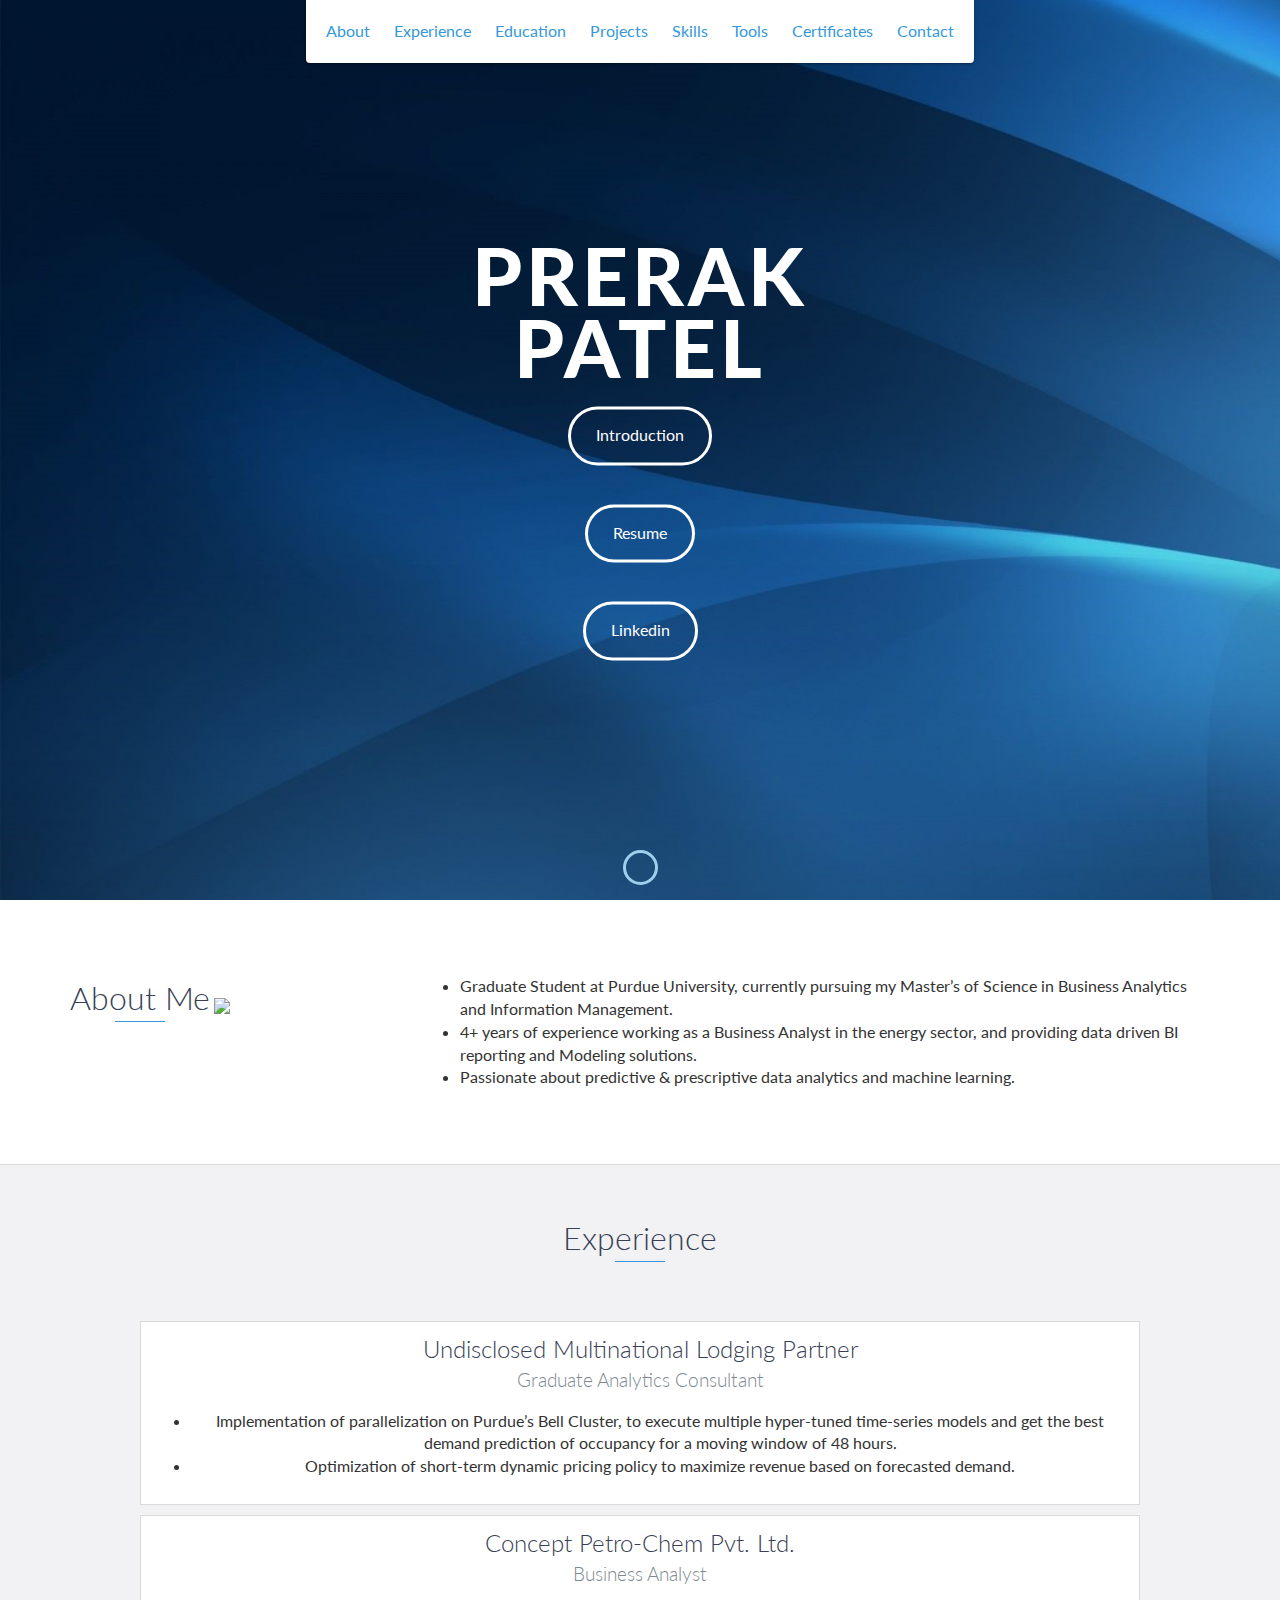
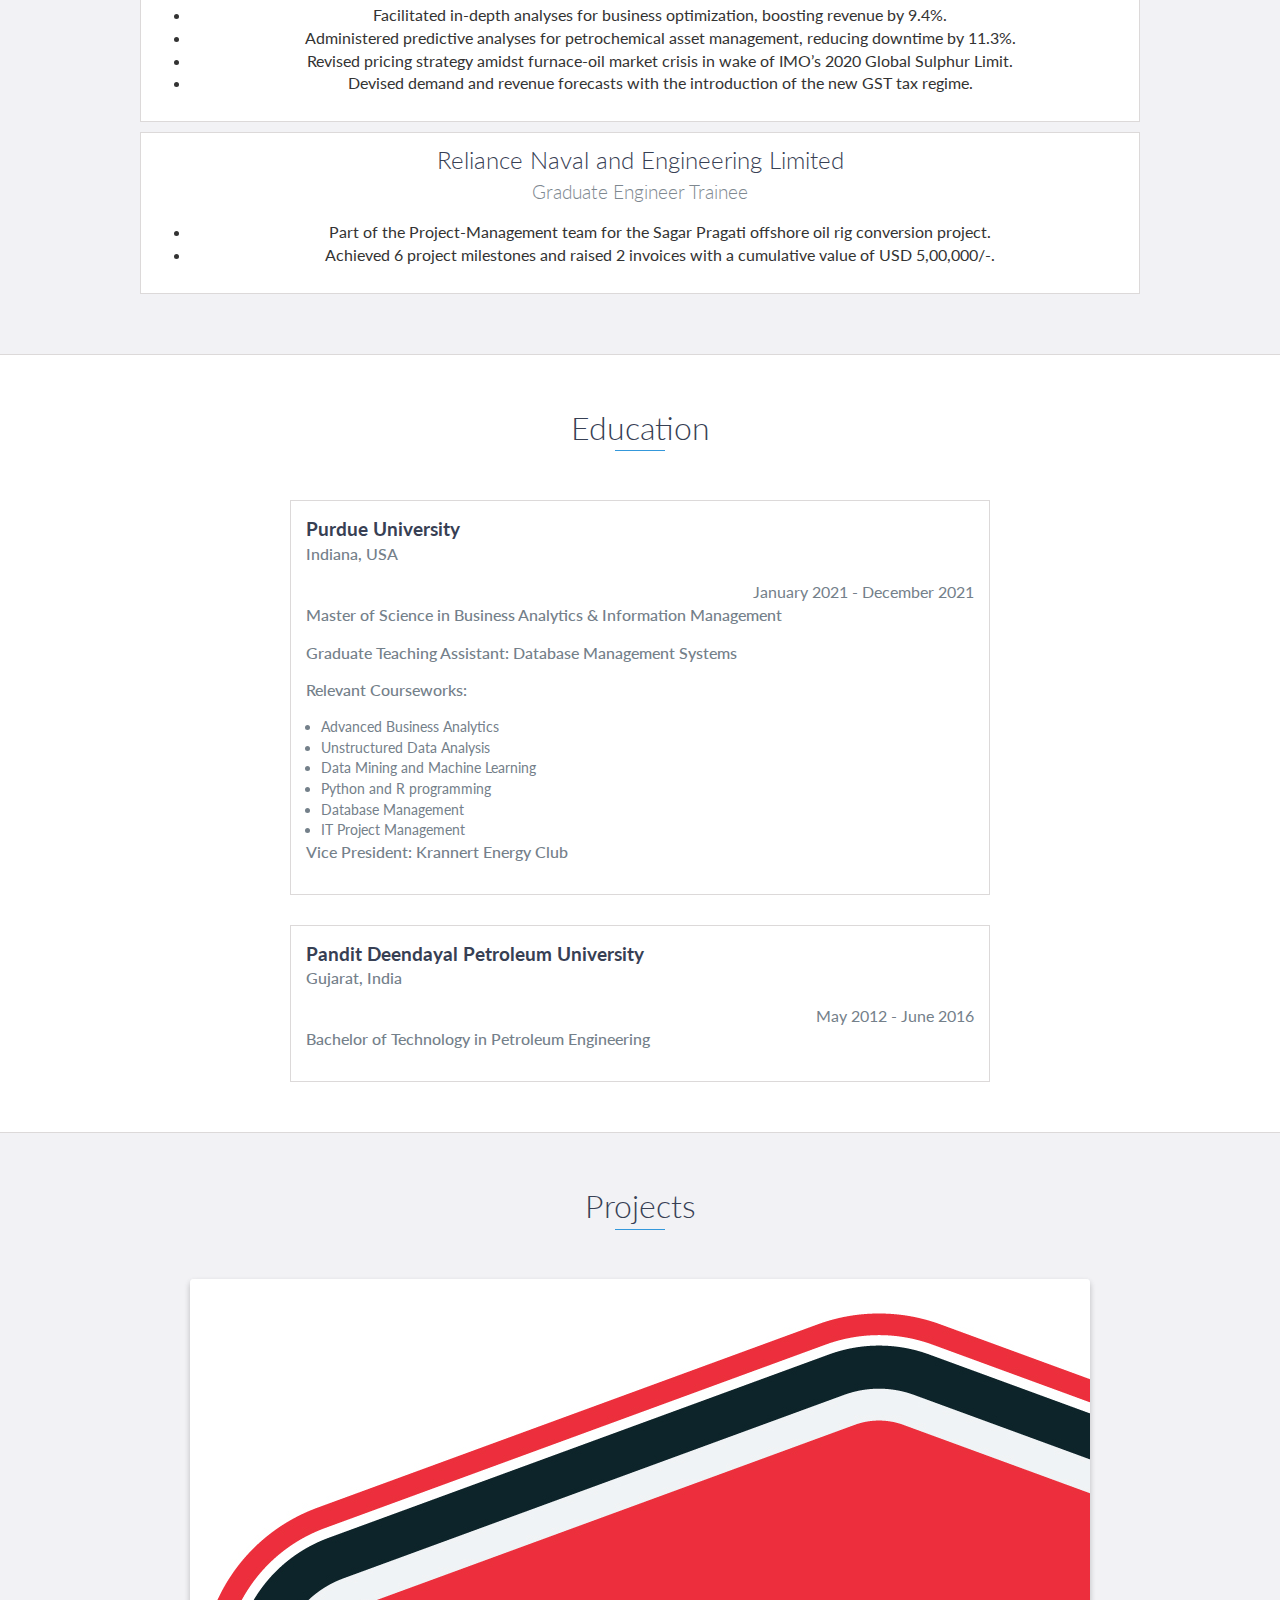
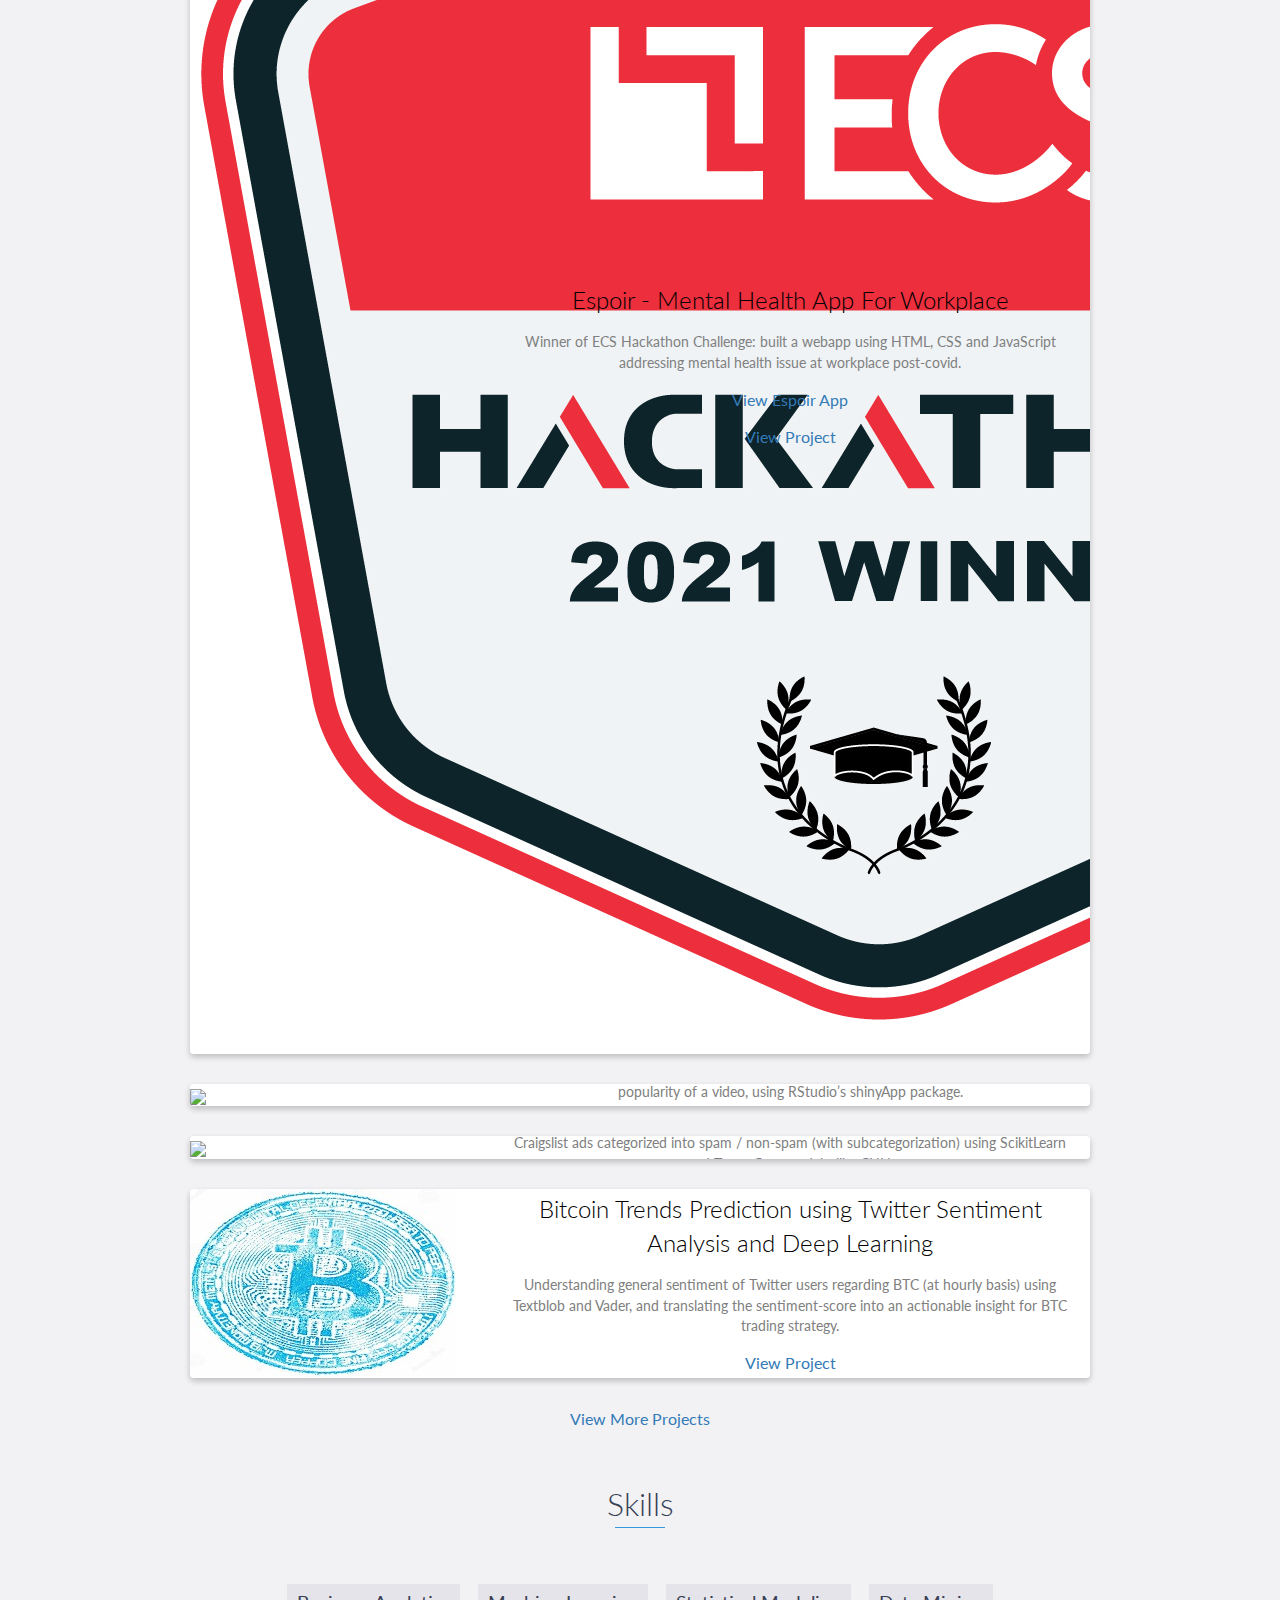
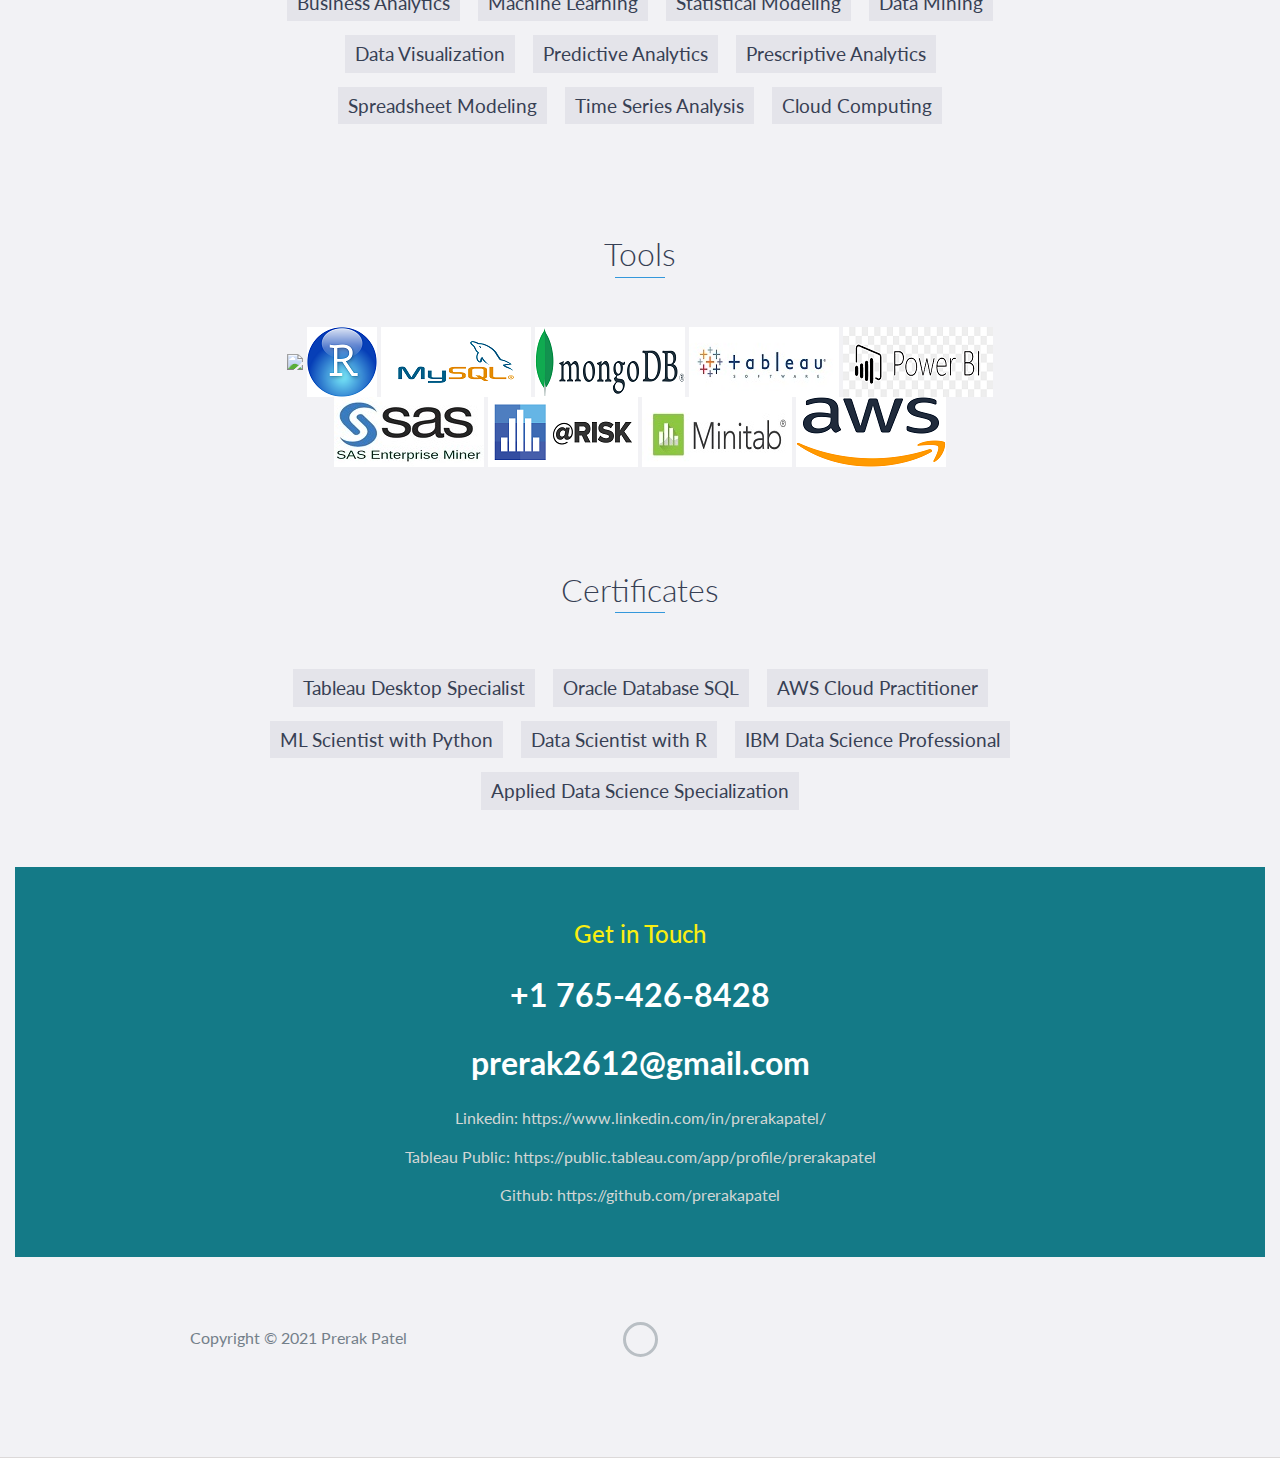
==== commit 1e1968f9: "Update index.html" ====
--- a/index.html
+++ b/index.html
@@ -83,6 +83,7 @@
             <div class="row">
                 <div class="col-md-4">
                     <h2 class="heading">About Me</h2>
+		    <img src="images/prerak.png" />
                 </div>
                 <div class="col-md-8">
                     <p>
@@ -351,8 +352,8 @@
     <!-- End #skills -->
     <div id="contact">
         <h2 style="color:#faee11">Get in Touch</h2>
-	    <h1 style="color:#d2d6d5">+1 765-426-8428 </h1>
-	    <h1 style="color:#d2d6d5">prerak2612@gmail.com</h1>
+	    <h1 style="color:white">+1 765-426-8428 </h1>
+	    <h1 style="color:white">prerak2612@gmail.com</h1>
 	    <a href="https://www.linkedin.com/in/prerakapatel/" style="color:#d2d6d5">Linkedin: https://www.linkedin.com/in/prerakapatel/</a>
 	    <p>  </p>
 	    <a href="https://public.tableau.com/app/profile/prerakapatel" style="color:#d2d6d5">Tableau Public: https://public.tableau.com/app/profile/prerakapatel</a>
--- a/css/styles.css
+++ b/css/styles.css
@@ -1,20 +1,9 @@
+
 /*!
     Title: Dev Portfolio Template
     Version: 1.2.2
     Last Change: 03/25/2020
-
     Description: This file contains all the styles associated with the page
     that don't come from third party libraries. This file gets compiled using
     Gulp and send to the /css folder which is then loaded on the page.
-*/body{font-family:'Lato', sans-serif;font-size:16px}body.active{overflow:hidden;z-index:-1}.no-js #experience-timeline>div{background:#fff;padding:10px;margin-bottom:10px;border:1px solid #dcd9d9}.no-js #experience-timeline>div h3{font-size:1.5em;font-weight:300;color:#374054;display:inline-block;margin:0}.no-js #experience-timeline>div h4{font-size:1.2em;font-weight:300;color:#7e8890;margin:0 0 15px 0}.no-js #experience-timeline>div p{color:#74808a;font-size:0.9em;margin:0}.no-js #experience-timeline:before,.no-js #experience-timeline:after{content:none}@keyframes dropHeader{0%{transform:translateY(-100%)}100%{transform:translateY(0)}}header{position:absolute;top:0;left:0;right:0;text-align:center;z-index:10;animation-name:dropHeader;animation-iteration-count:1;animation-timing-function:ease;animation-duration:0.75s}header ul{display:inline-block;background:#fff;text-align:center;padding:10px;margin:0;border-bottom-right-radius:4px;border-bottom-left-radius:4px}header li{display:inline-block}header a{display:block;color:#3498db;padding:10px}header a:hover{color:#217dbb;text-decoration:none;background:#eee;border-radius:4px}header a:focus{color:#3498db;text-decoration:none}header.active{display:block}header.sticky{position:fixed;z-index:999}#menu.active{display:block}#mobile-menu-open{display:none;cursor:pointer;position:fixed;right:15px;top:10px;color:#3498db;font-size:1.5em;z-index:20;padding:0 7px;border-radius:4px}#mobile-menu-close{display:none;text-align:right;width:100%;background:#fff;font-size:1.5em;padding-right:15px;padding-top:10px;cursor:pointer;color:#3498db}#mobile-menu-close span{font-size:0.5em;text-transform:uppercase}#mobile-menu-close i{vertical-align:middle}footer{padding:50px 0}.copyright{padding-top:20px}.copyright p{margin:0;color:#74808a}.top{text-align:center}.top span{cursor:pointer;display:block;margin:15px auto 0 auto;width:35px;height:35px;border-radius:50%;border:3px solid #b9bfc4;text-align:center}.top i{color:#74808a}.social{text-align:right}.social ul{margin:5px 0 0 0;padding:0}.social li{display:inline-block;font-size:1.25em;list-style:none}.social a{display:block;color:#74808a;padding:10px}.social a:hover{color:#3498db}.btn-rounded-white{display:inline-block;color:#fff;padding:15px 25px;border:3px solid #fff;border-radius:30px;transition:.5s ease all}.btn-rounded-white:hover{color:#3498db;background:#fff;text-decoration:none}.shadow{box-shadow:0 1px 3px rgba(0,0,0,0.12),0 1px 2px rgba(0,0,0,0.24)}.shadow-large{box-shadow:0 3px 6px rgba(0,0,0,0.08),0 3px 6px rgba(0,0,0,0.15)}.heading{position:relative;display:inline-block;font-size:2em;font-weight:300;margin:0 0 30px 0}.heading:after{position:absolute;content:'';top:100%;height:1px;width:50px;left:0;right:0;margin:0 auto;background:#3498db}.background-alt{background:#f2f2f5}#lead{position:relative;height:100vh;min-height:500px;max-height:1080px;background:url(../images/lead-bg.jpg);background-size:cover;padding:15px;overflow:hidden}#lead-content{position:absolute;z-index:10;top:50%;left:50%;transform:translate(-50%, -50%);text-align:center}#lead-content h1,#lead-content h2{margin:0}#lead-content h1{color:#fff;font-weight:900;font-size:5em;text-transform:uppercase;letter-spacing:0.05em;line-height:0.9em}#lead-content h2{color:#a0cfee;font-weight:500;font-size:2.25em;margin-bottom:15px}#lead-overlay{position:absolute;height:100%;width:100%;top:0;right:0;bottom:0;left:0;background:rgba(33,125,187,0.8);z-index:1}#lead-down{position:absolute;left:0;right:0;width:100%;text-align:center;z-index:10;bottom:15px;color:#fff}#lead-down span{cursor:pointer;display:block;margin:0 auto;width:35px;height:35px;border-radius:50%;border:3px solid #a0cfee;text-align:center}#lead-down i{animation:pulsate 1.5s ease;animation-iteration-count:infinite;padding-top:5px}@keyframes pulsate{0%{transform:scale(1, 1)}50%{transform:scale(1.2, 1.2)}100%{transform:scale(1, 1)}}#about{padding:75px 15px;border-bottom:1px solid #dcd9d9}#about h2{color:#374054}#about p{color:#74808a;margin:0}#experience{padding:50px 15px;text-align:center;border-bottom:1px solid #dcd9d9}#experience h2{color:#374054}#experience-timeline{margin:30px auto 0 auto;position:relative;max-width:1000px}#experience-timeline:before{position:absolute;content:'';top:0;bottom:0;left:303px;right:auto;height:100%;width:3px;background:#3498db;z-index:0}#experience-timeline:after{position:absolute;content:'';width:3px;height:40px;background:#3498db;background:linear-gradient(to bottom, #3498db, rgba(52,152,219,0));top:100%;left:303px}.vtimeline-content{margin-left:350px;background:#fff;border:1px solid #e6e6e6;padding:15px;border-radius:3px;text-align:left}.vtimeline-content h3{font-size:1.5em;font-weight:300;color:#374054;display:inline-block;margin:0}.vtimeline-content h4{font-size:1.2em;font-weight:300;color:#7e8890;margin:0 0 15px 0}.vtimeline-content p{color:#74808a;font-size:0.9em;margin:0}.vtimeline-point{position:relative;display:block;vertical-align:top;margin-bottom:30px}.vtimeline-icon{position:relative;color:#fff;width:50px;height:50px;background:#3498db;border-radius:50%;float:left;z-index:99;margin-left:280px}.vtimeline-icon i{display:block;font-size:2em;margin-top:10px}.vtimeline-date{width:260px;text-align:right;position:absolute;left:0;top:10px;font-weight:300;color:#374054}#education{padding:50px 15px 20px 15px;border-bottom:1px solid #dcd9d9;text-align:center}#education h2{color:#374054;margin-bottom:50px}.education-block{max-width:700px;margin:0 auto 30px auto;padding:15px;border:1px solid #dcd9d9;text-align:left}.education-block h3{font-weight:500;float:left;margin:0;color:#374054}.education-block span{color:#74808a;float:right}.education-block h4{color:#74808a;clear:both;font-weight:500;margin:0 0 15px 0}.education-block p,.education-block ul{margin:0;color:#74808a;font-size:0.9em}.education-block ul{padding:0 0 0 15px}#projects{padding:50px 15px;border-bottom:1px solid #dcd9d9;text-align:center}#projects h2{color:#374054;margin-bottom:50px}.project{position:relative;max-width:900px;margin:0 auto 30px auto;overflow:hidden;background:#fff;border-radius:4px}.project-image{float:left}.project-info{position:absolute;top:50%;transform:translateY(-50%);margin-left:300px;padding:15px}.project-info h3{font-size:1.5em;font-weight:300;color:#374054;margin:0 0 15px 0}.project-info p{color:#74808a;margin:0 0 15px 0;font-size:0.9em}.no-image .project-info{position:relative;margin:0;padding:30px 15px;transform:none}#more-projects{display:none}#skills{padding:50px 15px;text-align:center}#skills h2{color:#374054;margin-bottom:50px}#skills ul{display:block;margin:0 auto;padding:0;max-width:800px}#skills li{display:inline-block;margin:7px;padding:5px 10px;color:#374054;background:#e4e4ea;list-style:none;cursor:default;font-size:1.2em}#contact{padding:50px 15px;background:#35deb9;text-align:center}#contact h2{margin:0 0 15px 0;color:#fff;font-weight:500}#contact-form{max-width:500px;margin:0 auto}#contact-form input,#contact-form textarea{display:block;width:100%;padding:10px;border-radius:4px;border:none;margin-bottom:10px;background:#1d6fa5;color:#fff;transition:.5s ease all}#contact-form input::-webkit-input-placeholder,#contact-form textarea::-webkit-input-placeholder{color:#fff}#contact-form input:-moz-placeholder,#contact-form textarea:-moz-placeholder{color:#fff;opacity:1}#contact-form input::-moz-placeholder,#contact-form textarea::-moz-placeholder{color:#fff;opacity:1}#contact-form input:-ms-input-placeholder,#contact-form textarea:-ms-input-placeholder{color:#fff}#contact-form input:focus,#contact-form textarea:focus{outline:none;background:#16527a}#contact-form textarea{height:150px;resize:none}#contact-form button{display:block;width:100%;background:#fff;border-radius:4px;padding:5px 10px;border:none;color:#3498db;font-weight:700;box-shadow:0 1px 3px rgba(0,0,0,0.12),0 1px 2px rgba(0,0,0,0.24);transition:.5s ease all}#contact-form button:hover{box-shadow:0 10px 20px rgba(0,0,0,0.19),0 6px 6px rgba(0,0,0,0.23)}.optional-section{padding:50px 15px;text-align:center;border-top:1px solid #dcd9d9}.optional-section h2{color:#374054}.optional-section-block{max-width:700px;margin:0 auto 30px auto;padding:15px;border:1px solid #dcd9d9;background:#fff;text-align:left}.optional-section-block h3{font-weight:500;margin:0 0 15px 0;color:#374054}.optional-section-block h4{color:#74808a;clear:both;font-weight:500;margin:0 0 15px 0}.optional-section-block p,.optional-section-block ul{margin:0 0 15px 0;color:#74808a;font-size:0.9em}.optional-section-block ul{padding:0 0 0 15px}@media only screen and (max-width: 750px){#experience-timeline:before,#experience-timeline:after{left:23px}.vtimeline-date{width:auto;text-align:left;position:relative;margin-bottom:15px;display:block;margin-left:70px}.vtimeline-icon{margin-left:0}.vtimeline-content{margin-left:70px}}@media only screen and (max-width: 992px){#lead{height:auto;min-height:auto;max-height:auto;padding:100px 15px}#lead-content{position:relative;transform:none;left:auto;top:auto,background:#3498db}#lead-content h1{font-size:3em}#lead-content h2{font-size:1.75em}#about{text-align:center}#about p{text-align:left}}@media only screen and (max-width: 768px){header{position:fixed;display:none;z-index:999;animation:none;bottom:0;height:100%}#mobile-menu-open,#mobile-menu-close{display:block}#menu{height:100%;overflow-y:auto;box-shadow:none;border-radius:0;width:100%}#menu li{display:block;margin-bottom:10px}#lead-content h1{font-size:2em}#lead-content h2{font-size:1.3em}#lead-content a{padding:10px 20px}#lead-down{display:none}.education-block h3,.education-block span{float:none}.project-image{display:none}.project-info{position:relative;margin:0;padding:30px 15px;top:auto;transform:none}footer{text-align:center}.social{text-align:center}}@media only screen and (max-width: 480px){#lead-content h1{font-size:1.5em}#lead-content h2{font-size:1em}#lead-content a{font-size:0.9em;padding:5px 10px}}
-// Define base and accent colors
-$base-color: #3498db;
-$base-color-hover: darken($base-color, 10%);
-// Define background colors
-$background: #fff;
-$background-alt: #f2f2f5;
-// Define border colors
-$border: #dcd9d9;
-// Define text colors
-$heading: #374054;
-$text: #74808a;
+*/body{font-family:'Lato', sans-serif;font-size:16px}body.active{overflow:hidden;z-index:-1}.no-js #experience-timeline>div{background:#fff;padding:10px;margin-bottom:10px;border:1px solid #dcd9d9}.no-js #experience-timeline>div h3{font-size:1.5em;font-weight:300;color:#374054;display:inline-block;margin:0}.no-js #experience-timeline>div h4{font-size:1.2em;font-weight:300;color:#7e8890;margin:0 0 15px 0}.no-js #experience-timeline>div p{color:#74808a;font-size:0.9em;margin:0}.no-js #experience-timeline:before,.no-js #experience-timeline:after{content:none}@keyframes dropHeader{0%{transform:translateY(-100%)}100%{transform:translateY(0)}}header{position:absolute;top:0;left:0;right:0;text-align:center;z-index:10;animation-name:dropHeader;animation-iteration-count:1;animation-timing-function:ease;animation-duration:0.75s}header ul{display:inline-block;background:#fff;text-align:center;padding:10px;margin:0;border-bottom-right-radius:4px;border-bottom-left-radius:4px}header li{display:inline-block}header a{display:block;color:#3498db;padding:10px}header a:hover{color:#217dbb;text-decoration:none;background:#eee;border-radius:4px}header a:focus{color:#3498db;text-decoration:none}header.active{display:block}header.sticky{position:fixed;z-index:999}#menu.active{display:block}#mobile-menu-open{display:none;cursor:pointer;position:fixed;right:15px;top:10px;color:#3498db;font-size:1.5em;z-index:20;padding:0 7px;border-radius:4px;background:#fff}#mobile-menu-close{display:none;text-align:right;width:100%;background:#fff;font-size:1.5em;padding-right:15px;padding-top:10px;cursor:pointer;color:#3498db}#mobile-menu-close span{font-size:0.5em;text-transform:uppercase}#mobile-menu-close i{vertical-align:middle}footer{padding:50px 0}.copyright{padding-top:20px}.copyright p{margin:0;color:#74808a}.top{text-align:center}.top span{cursor:pointer;display:block;margin:15px auto 0 auto;width:35px;height:35px;border-radius:50%;border:3px solid #b9bfc4;text-align:center}.top i{color:#74808a}.social{text-align:right}.social ul{margin:5px 0 0 0;padding:0}.social li{display:inline-block;font-size:1.25em;list-style:none}.social a{display:block;color:#74808a;padding:10px}.social a:hover{color:#3498db}.btn-rounded-white{display:inline-block;color:#fff;padding:15px 25px;border:3px solid #fff;border-radius:30px;transition:.5s ease all}.btn-rounded-white:hover{color:#3498db;background:#fff;text-decoration:none}.shadow{box-shadow:0 1px 3px rgba(0,0,0,0.12),0 1px 2px rgba(0,0,0,0.24)}.shadow-large{box-shadow:0 3px 6px rgba(0,0,0,0.08),0 3px 6px rgba(0,0,0,0.15)}.heading{position:relative;display:inline-block;font-size:2em;font-weight:300;margin:0 0 30px 0}.heading:after{position:absolute;content:'';top:100%;height:1px;width:50px;left:0;right:0;margin:0 auto;background:#3498db}.background-alt{background:#f2f2f5}#lead{position:relative;height:100vh;min-height:500px;max-height:1080px;background:url(../images/lead-bg.jpg);background-size:cover;padding:15px;overflow:hidden}#lead-content{position:absolute;z-index:10;top:50%;left:50%;transform:translate(-50%, -50%);text-align:center}#lead-content h1,#lead-content h2{margin:0}#lead-content h1{color:#fff;font-weight:900;font-size:5em;text-transform:uppercase;letter-spacing:0.05em;line-height:0.9em}#lead-content h2{color:#a0cfee;font-weight:500;font-size:2.25em;margin-bottom:15px}#lead-overlay{position:absolute;height:100%;width:100%;top:0;right:0;bottom:0;left:0;z-index:1}#lead-down{position:absolute;left:0;right:0;width:100%;text-align:center;z-index:10;bottom:15px;color:#fff}#lead-down span{cursor:pointer;display:block;margin:0 auto;width:35px;height:35px;border-radius:50%;border:3px solid #a0cfee;text-align:center}#lead-down i{animation:pulsate 1.5s ease;animation-iteration-count:infinite;padding-top:5px}@keyframes pulsate{0%{transform:scale(1, 1)}50%{transform:scale(1.2, 1.2)}100%{transform:scale(1, 1)}}#about{padding:75px 15px;border-bottom:1px solid #dcd9d9}#about h2{color:#374054}#about p{color:#74808a;margin:0}#experience{padding:50px 15px;text-align:center;border-bottom:1px solid #dcd9d9}#experience h2{color:#374054}#experience-timeline{margin:30px auto 0 auto;position:relative;max-width:1000px}#experience-timeline:before{position:absolute;content:'';top:0;bottom:0;left:303px;right:auto;height:100%;width:3px;background:#3498db;z-index:0}#experience-timeline:after{position:absolute;content:'';width:3px;height:40px;background:#3498db;background:linear-gradient(to bottom, #3498db, rgba(52,152,219,0));top:100%;left:303px}.vtimeline-content{margin-left:350px;background:#fff;border:1px solid #e6e6e6;padding:15px;border-radius:3px;text-align:left}.vtimeline-content h3{font-size:1.5em;font-weight:300;color:#374054;display:inline-block;margin:0}.vtimeline-content h4{font-size:1.2em;font-weight:300;color:#7e8890;margin:0 0 15px 0}.vtimeline-content p{color:#74808a;font-size:0.9em;margin:0}.vtimeline-point{position:relative;display:block;vertical-align:top;margin-bottom:30px}.vtimeline-icon{position:relative;color:#fff;width:50px;height:50px;background:#3498db;border-radius:50%;float:left;z-index:99;margin-left:280px}.vtimeline-icon i{display:block;font-size:2em;margin-top:10px}.vtimeline-date{width:260px;text-align:right;position:absolute;left:0;top:10px;font-weight:300;color:#374054}#education{padding:50px 15px 20px 15px;border-bottom:1px solid #dcd9d9;text-align:center}#education h2{color:#374054;margin-bottom:50px}.education-block{max-width:700px;margin:0 auto 30px auto;padding:15px;border:1px solid #dcd9d9;text-align:left}.education-block h3{font-weight:500;float:left;margin:0;color:#374054}.education-block span{color:#74808a;float:right}.education-block h4{color:#74808a;clear:both;font-weight:500;margin:0 0 15px 0}.education-block p,.education-block ul{margin:0;color:#74808a;font-size:0.9em}.education-block ul{padding:0 0 0 15px}#projects{padding:50px 15px;border-bottom:1px solid #dcd9d9;text-align:center}#projects h2{color:#374054;margin-bottom:50px}.project{position:relative;max-width:900px;margin:0 auto 30px auto;overflow:hidden;background:#fff;border-radius:4px}.project-image{float:left}.project-info{position:absolute;top:50%;transform:translateY(-50%);margin-left:300px;padding:15px}.project-info h3{font-size:1.5em;font-weight:300;color:#374054;margin:0 0 15px 0}.project-info p{color:#74808a;margin:0 0 15px 0;font-size:0.9em}.no-image .project-info{position:relative;margin:0;padding:30px 15px;transform:none}#more-projects{display:none}#skills{padding:50px 15px;text-align:center}#skills h2{color:#374054;margin-bottom:50px}#skills ul{display:block;margin:0 auto;padding:0;max-width:800px}#skills li{display:inline-block;margin:7px;padding:5px 10px;color:#374054;background:#e4e4ea;list-style:none;cursor:default;font-size:1.2em}#contact{padding:50px 15px;background:#147a87;text-align:center}#contact h2{margin:0 0 15px 0;color:#fff;font-weight:500}#contact-form{max-width:500px;margin:0 auto}#contact-form input,#contact-form textarea{display:block;width:100%;padding:10px;border-radius:4px;border:none;margin-bottom:10px;background:#1f9dad;color:#fff;transition:.5s ease all}#contact-form input::-webkit-input-placeholder,#contact-form textarea::-webkit-input-placeholder{color:#fff}#contact-form input:-moz-placeholder,#contact-form textarea:-moz-placeholder{color:#fff;opacity:1}#contact-form input::-moz-placeholder,#contact-form textarea::-moz-placeholder{color:#fff;opacity:1}#contact-form input:-ms-input-placeholder,#contact-form textarea:-ms-input-placeholder{color:#fff}#contact-form input:focus,#contact-form textarea:focus{outline:none;background:#16527a}#contact-form textarea{height:150px;resize:none}#contact-form button{display:block;width:100%;background:#fff;border-radius:4px;padding:5px 10px;border:none;color:#3498db;font-weight:700;box-shadow:0 1px 3px rgba(0,0,0,0.12),0 1px 2px rgba(0,0,0,0.24);transition:.5s ease all}#contact-form button:hover{box-shadow:0 10px 20px rgba(0,0,0,0.19),0 6px 6px rgba(0,0,0,0.23)}.optional-section{padding:50px 15px;text-align:center;border-top:1px solid #dcd9d9}.optional-section h2{color:#374054}.optional-section-block{max-width:700px;margin:0 auto 30px auto;padding:15px;border:1px solid #dcd9d9;background:#fff;text-align:left}.optional-section-block h3{font-weight:500;margin:0 0 15px 0;color:#374054}.optional-section-block h4{color:#74808a;clear:both;font-weight:500;margin:0 0 15px 0}.optional-section-block p,.optional-section-block ul{margin:0 0 15px 0;color:#74808a;font-size:0.9em}.optional-section-block ul{padding:0 0 0 15px}@media only screen and (max-width: 750px){#experience-timeline:before,#experience-timeline:after{left:23px}.vtimeline-date{width:auto;text-align:left;position:relative;margin-bottom:15px;display:block;margin-left:70px}.vtimeline-icon{margin-left:0}.vtimeline-content{margin-left:70px}}@media only screen and (max-width: 992px){#lead{height:auto;min-height:auto;max-height:auto;padding:100px 15px}#lead-content{position:relative;transform:none;left:auto;top:auto}#lead-content h1{font-size:3em}#lead-content h2{font-size:1.75em}#about{text-align:center}#about p{text-align:left}}@media only screen and (max-width: 768px){header{position:fixed;display:none;z-index:999;animation:none;bottom:0;height:100%}#mobile-menu-open,#mobile-menu-close{display:block}#menu{height:100%;overflow-y:auto;box-shadow:none;border-radius:0;width:100%}#menu li{display:block;margin-bottom:10px}#lead-content h1{font-size:2em}#lead-content h2{font-size:1.3em}#lead-content a{padding:10px 20px}#lead-down{display:none}.education-block h3,.education-block span{float:none}.project-image{display:none}.project-info{position:relative;margin:0;padding:30px 15px;top:auto;transform:none}footer{text-align:center}.social{text-align:center}}@media only screen and (max-width: 480px){#lead-content h1{font-size:1.5em}#lead-content h2{font-size:1em}#lead-content a{font-size:0.9em;padding:5px 10px}}
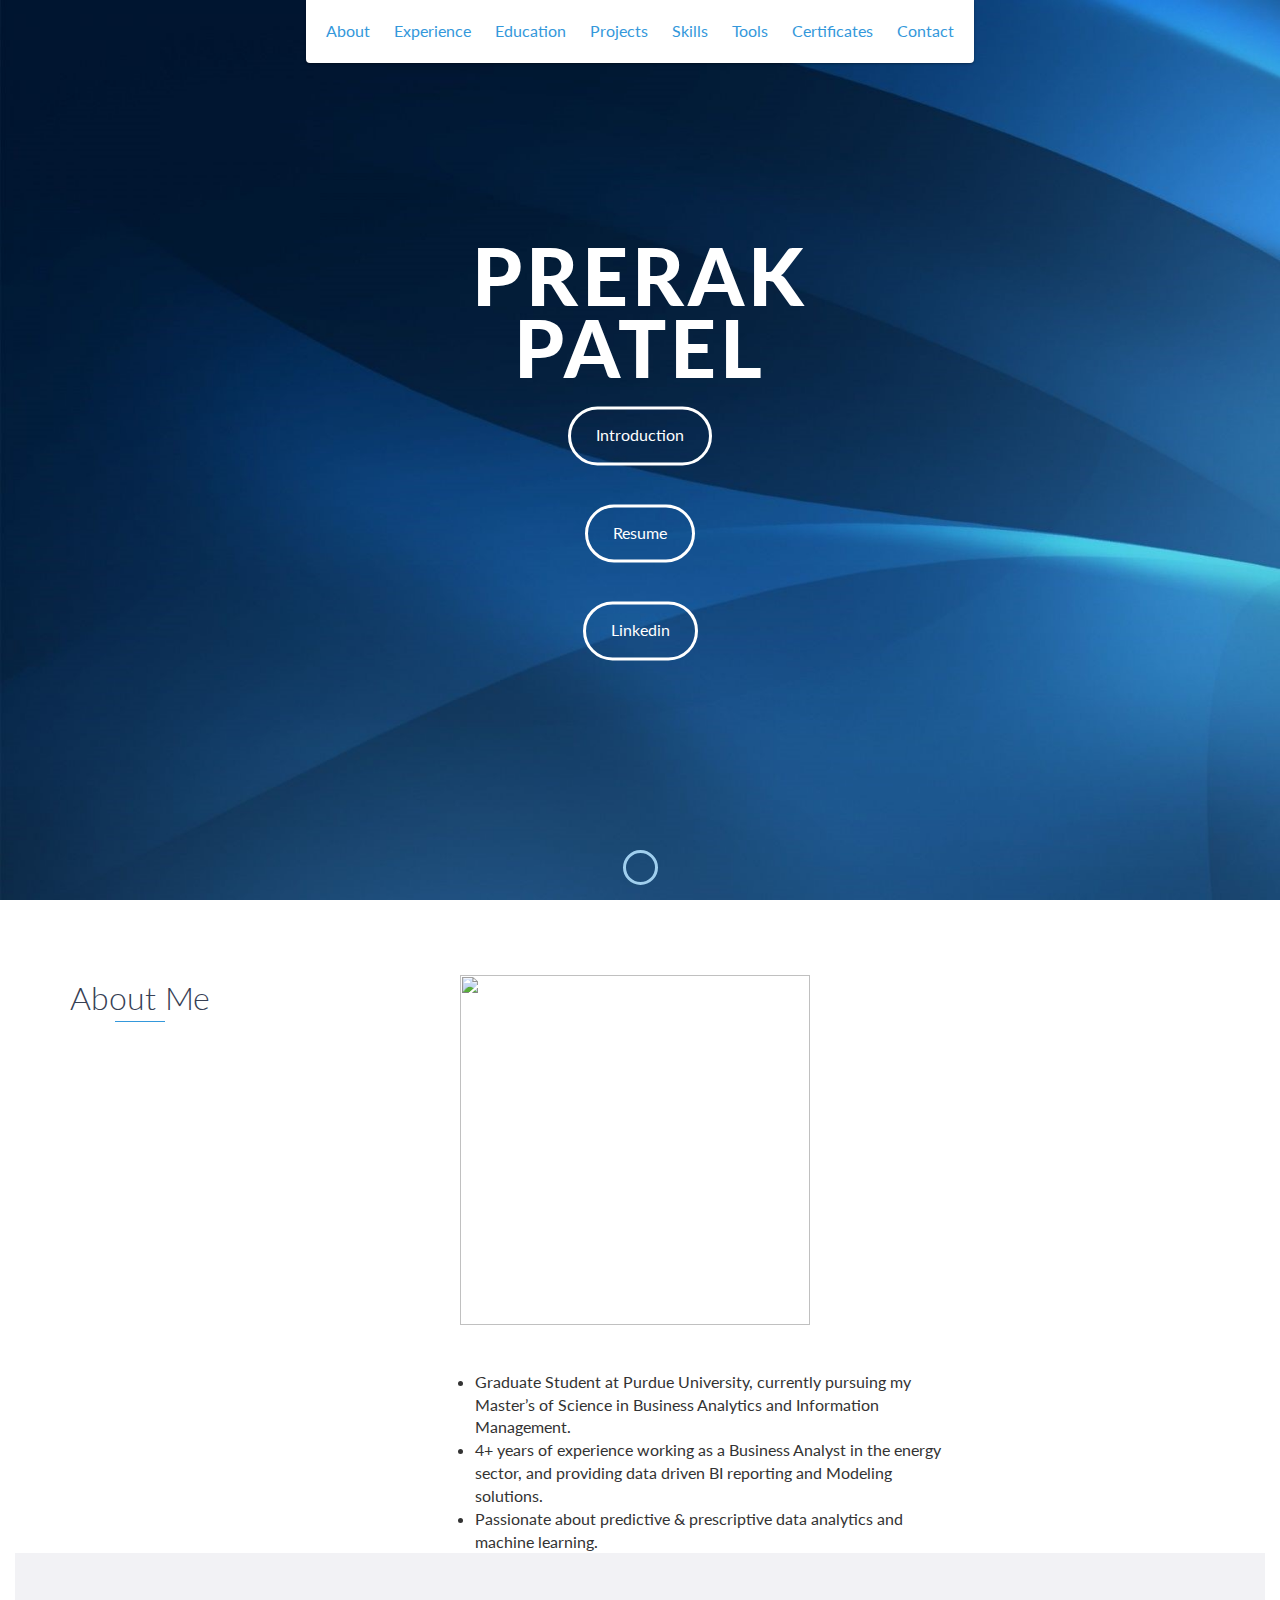
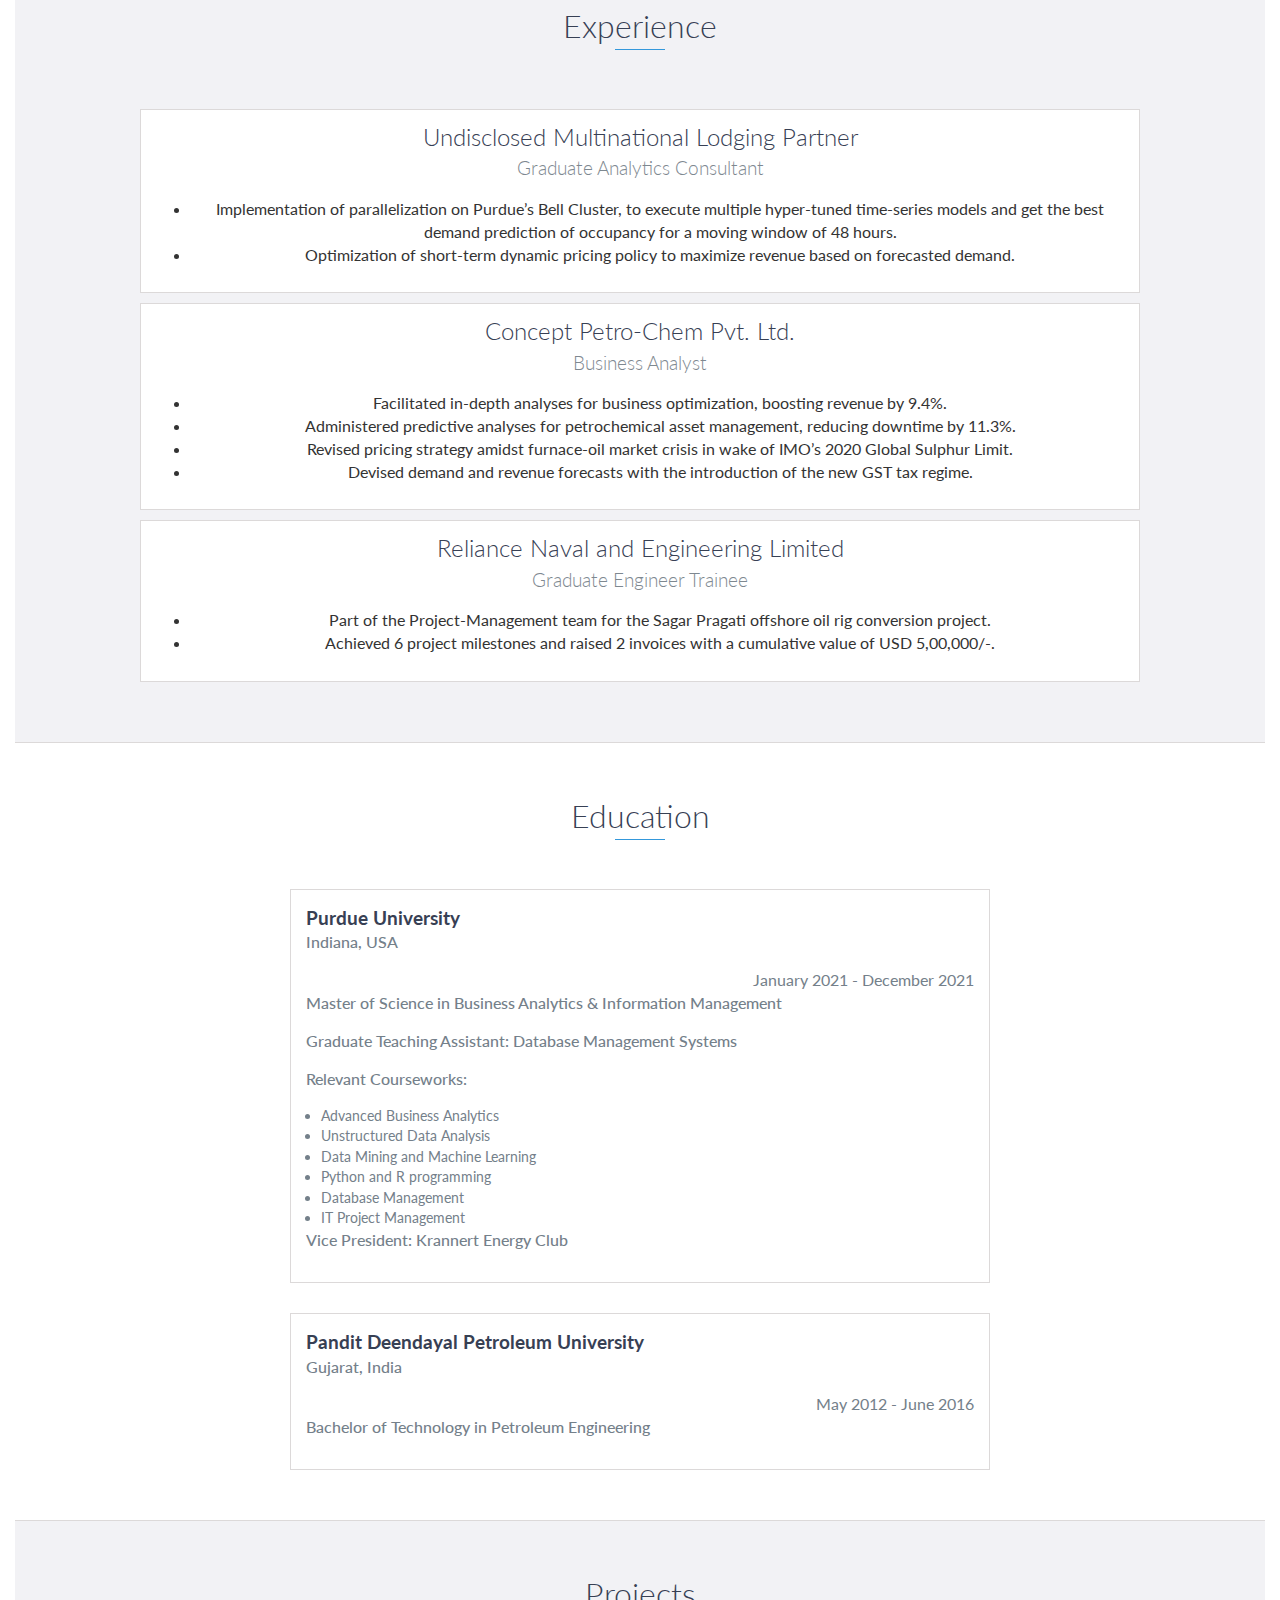
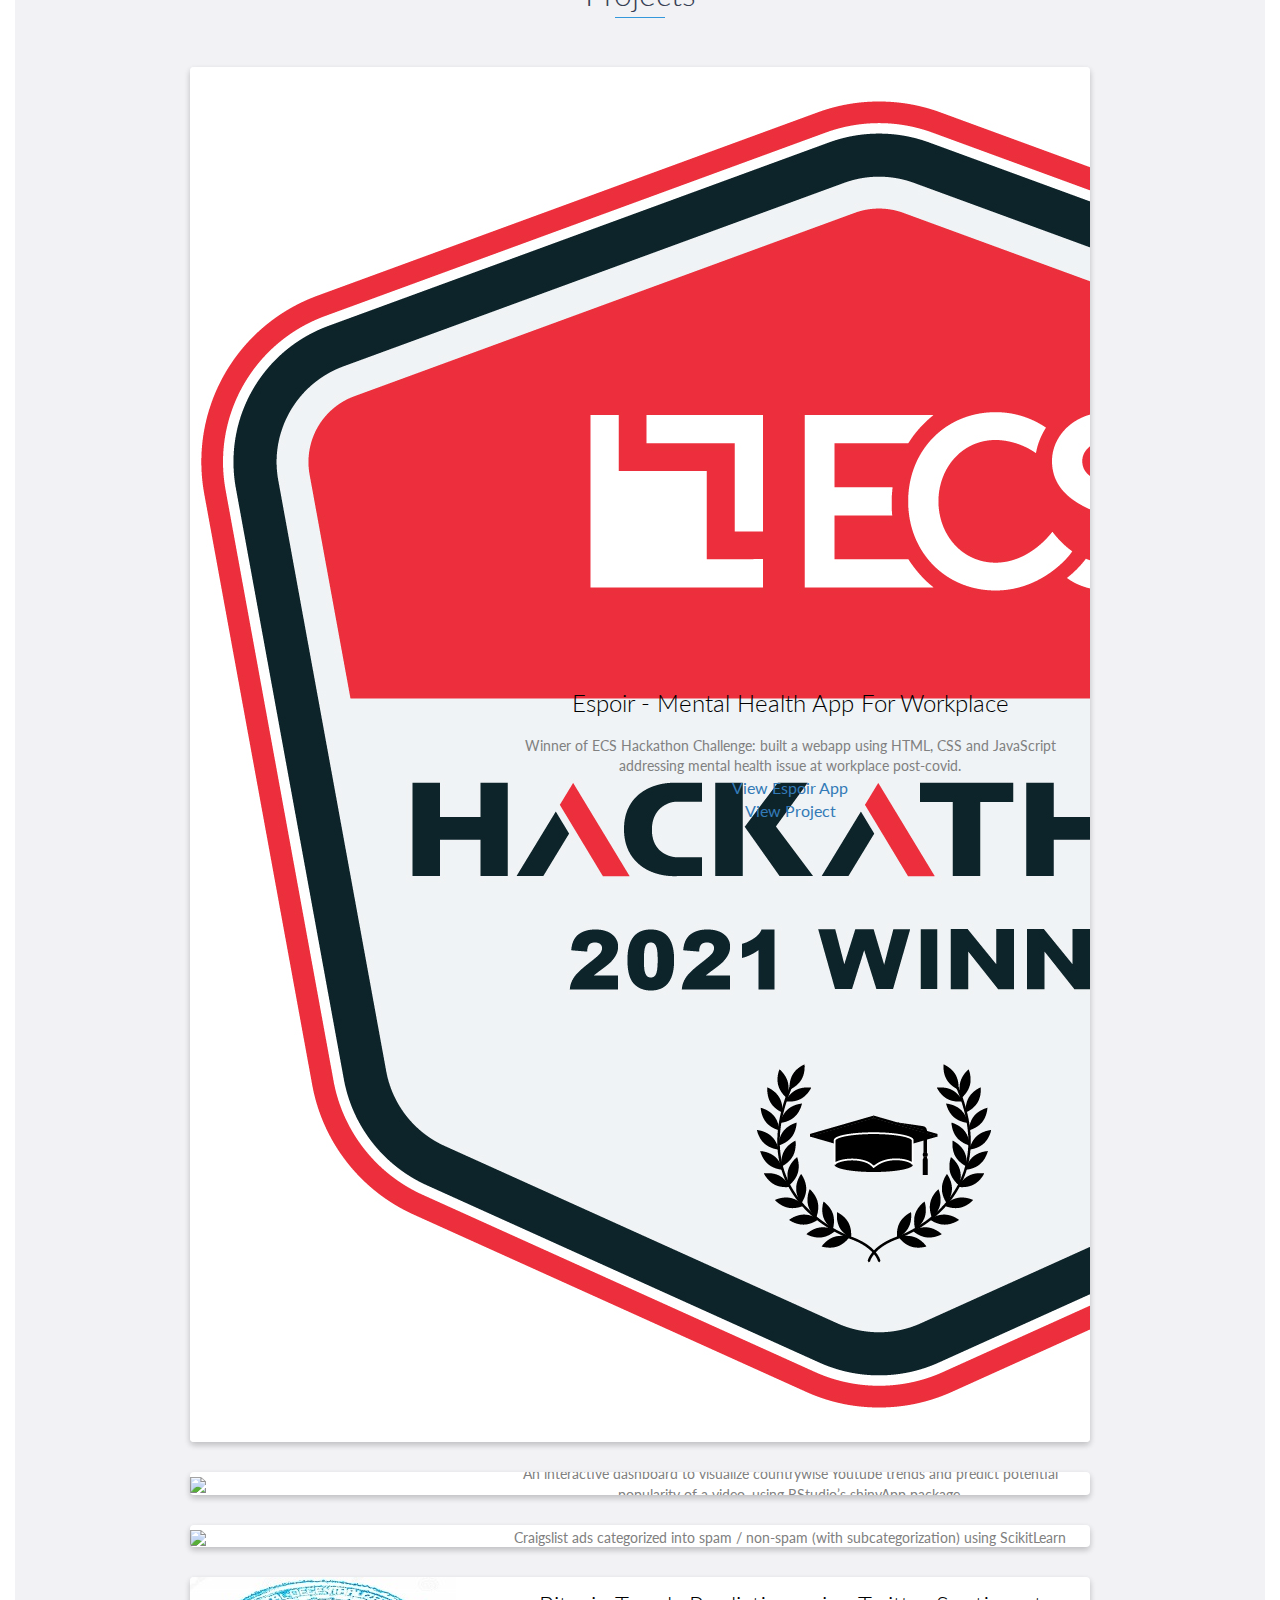
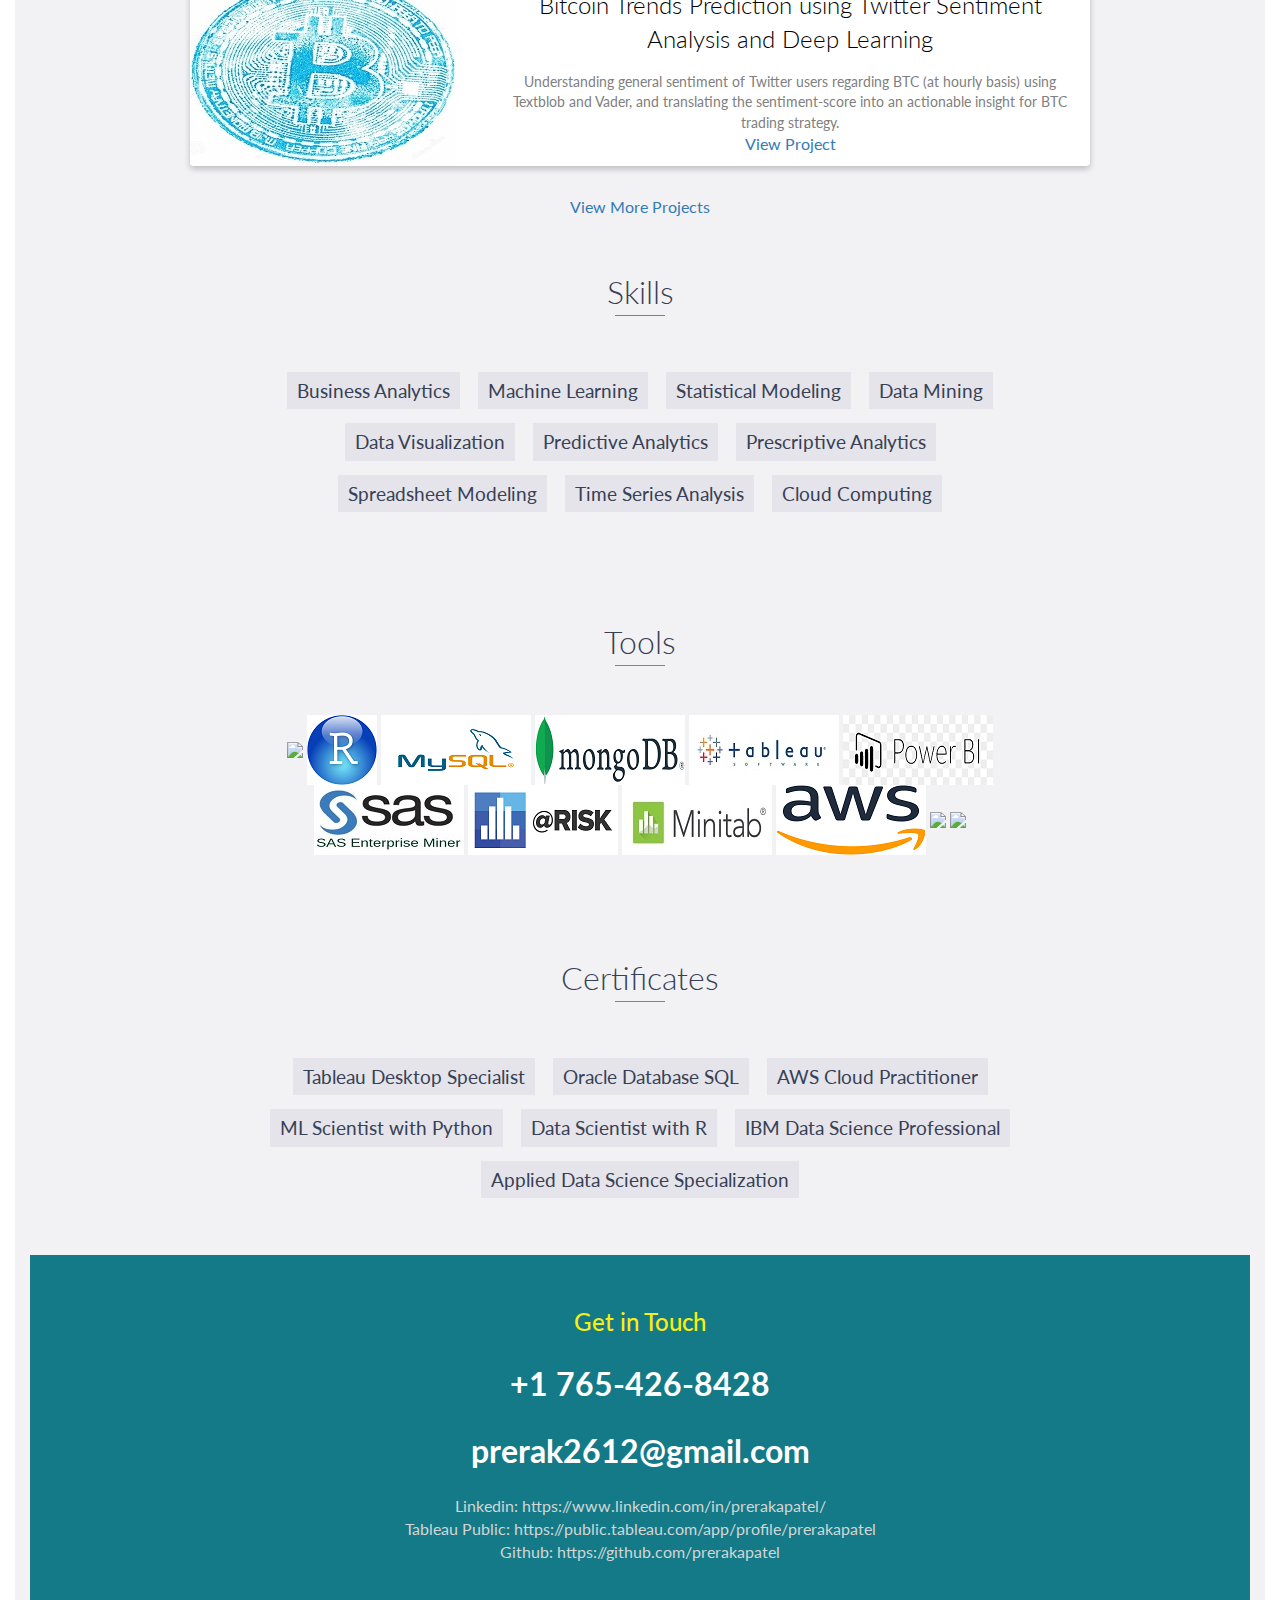
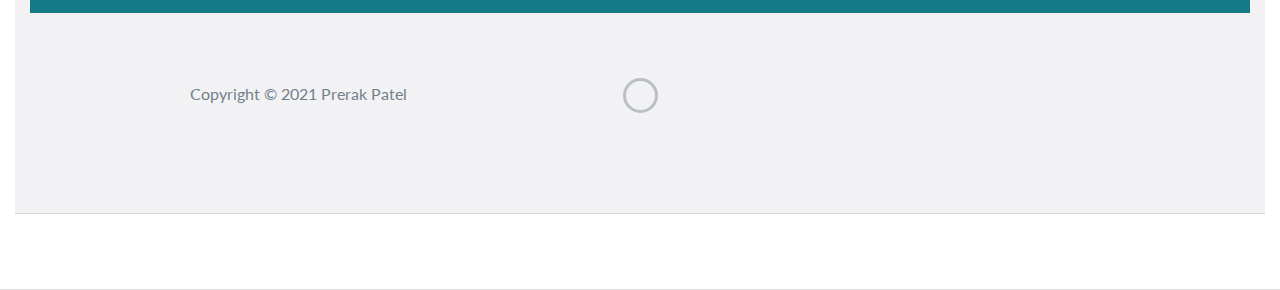
==== commit bb103940: "Update index.html" ====
--- a/index.html
+++ b/index.html
@@ -83,10 +83,15 @@
             <div class="row">
                 <div class="col-md-4">
                     <h2 class="heading">About Me</h2>
-		    <img src="images/prerak.png" />
-                </div>
+		    
+                </div>
+		<div class="col-md-8">
+                    <p>
+		    <img src="images/prerak.png"  style="width:350px;height:350px;"/>
+		    </p>
                 <div class="col-md-8">
                     <p>
+			    <br></br>
 		      <li>Graduate Student at Purdue University, currently pursuing my Master’s of Science in Business Analytics and Information Management.</li>
 		      <li>4+ years of experience working as a Business Analyst in the energy sector, and providing data driven BI reporting and Modeling solutions.</li>
 		      <li>Passionate about predictive & prescriptive data analytics and machine learning.</li>
@@ -333,6 +338,8 @@
 	    <img src="images/RISK.png"/>
 	    <img src="images/Minitab.jpg"/>
 	    <img src="images/aws.png"/>
+	    <img src="images/ibm-spss.png"/>
+	    <img src="images/google-analytics.jpg"/>
         </ul>
     </div>
     <!-- End #skills -->
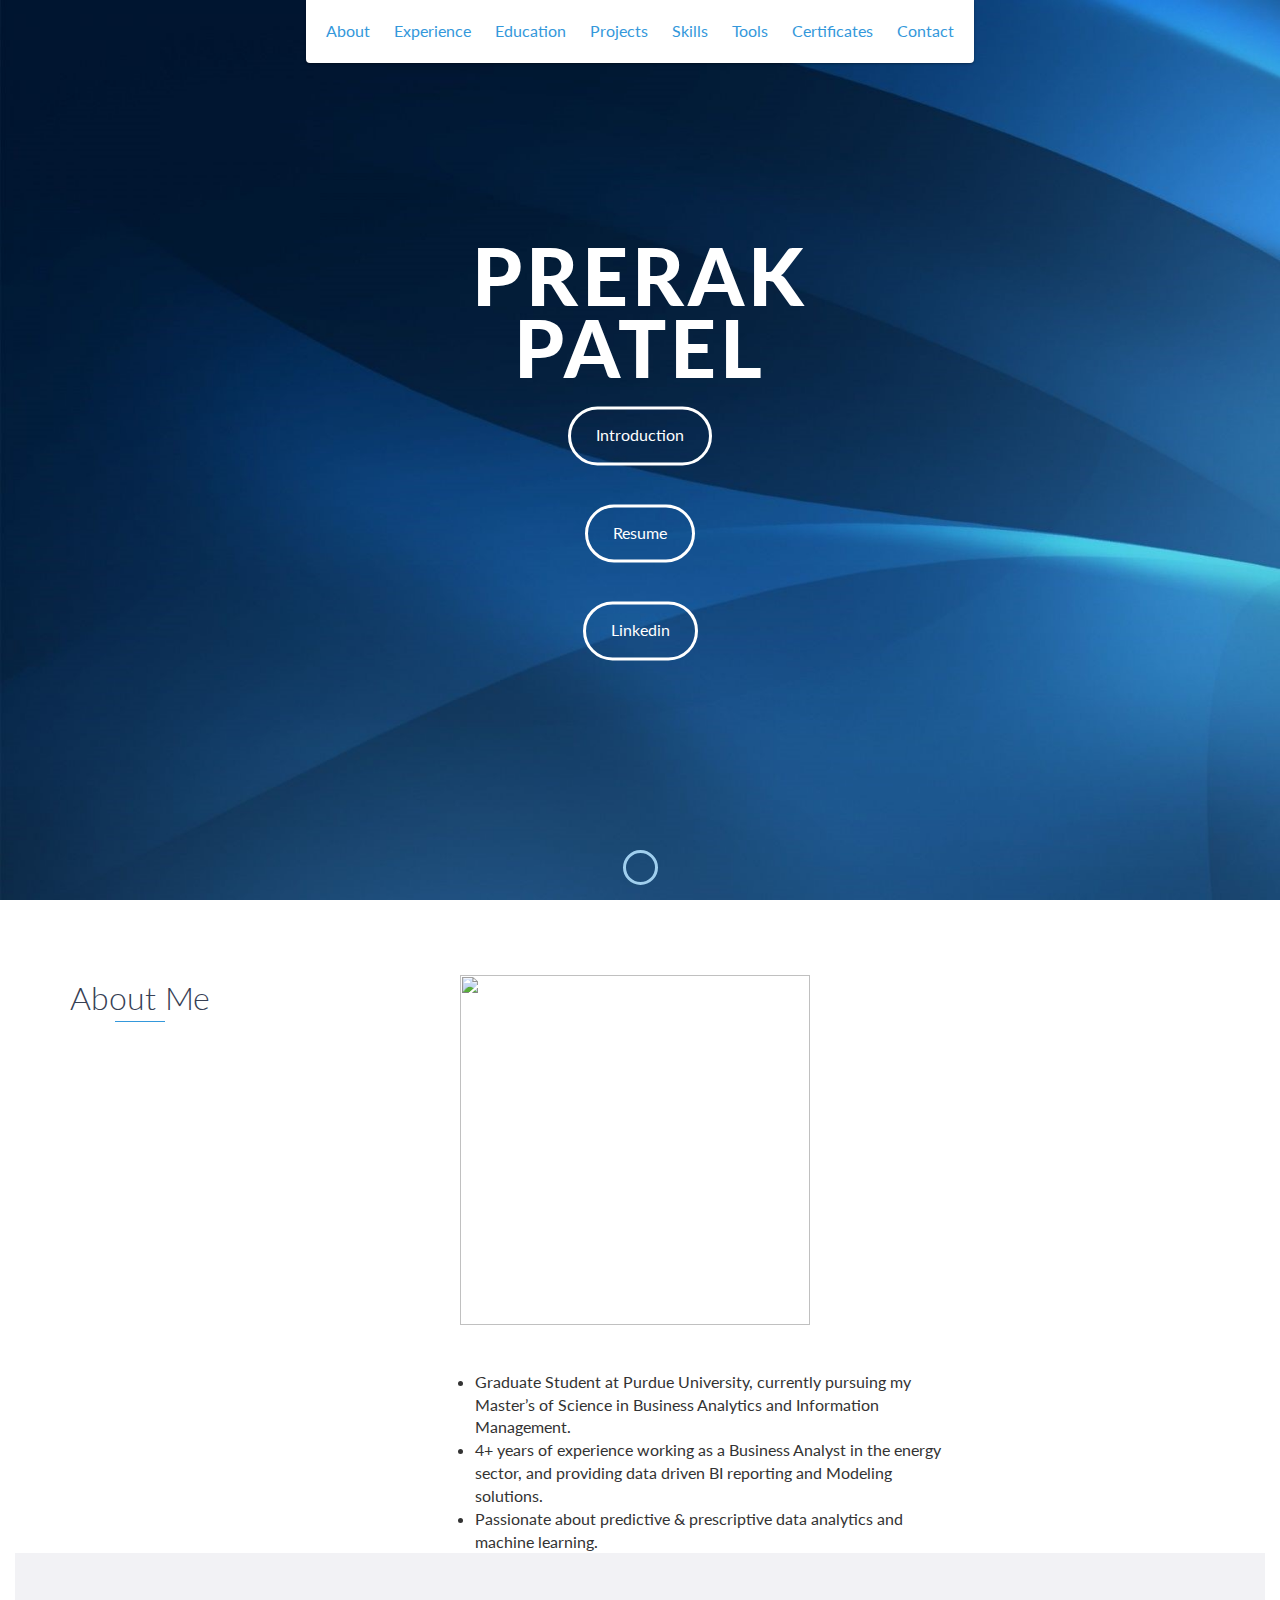
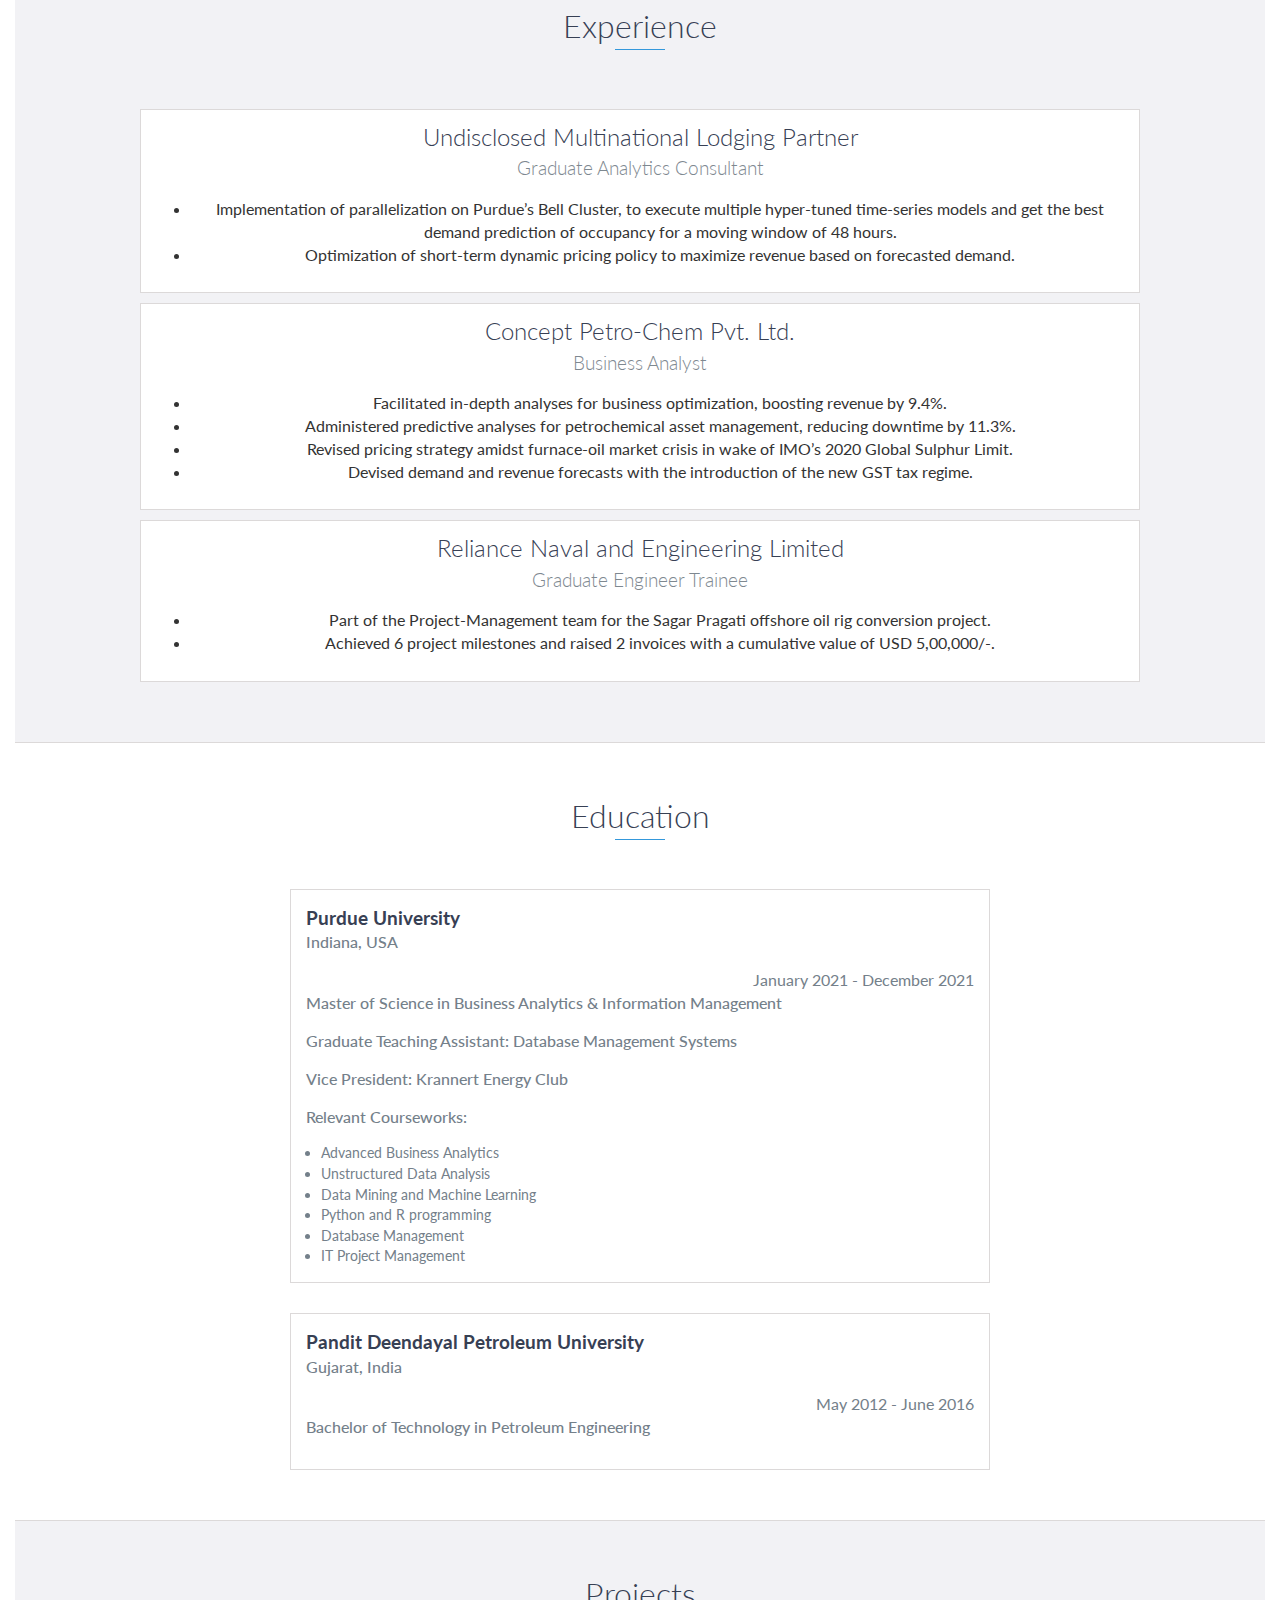
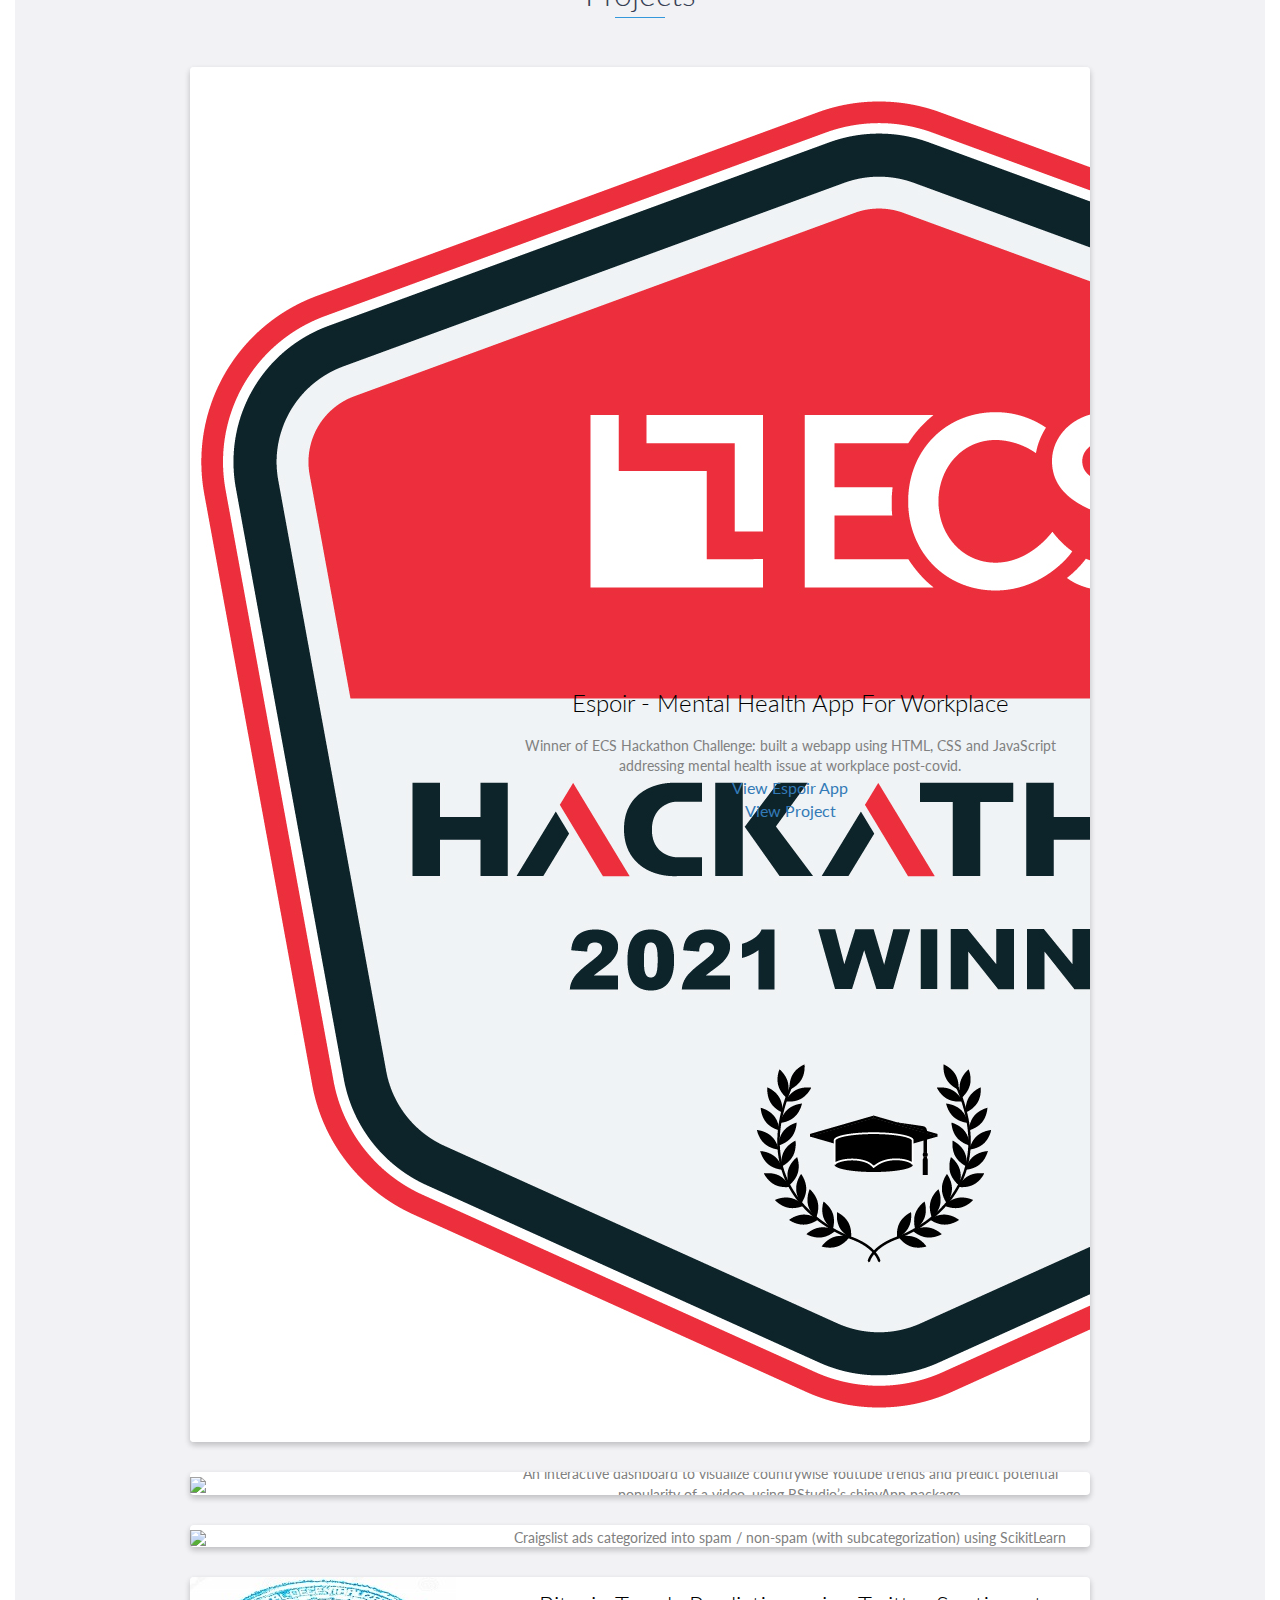
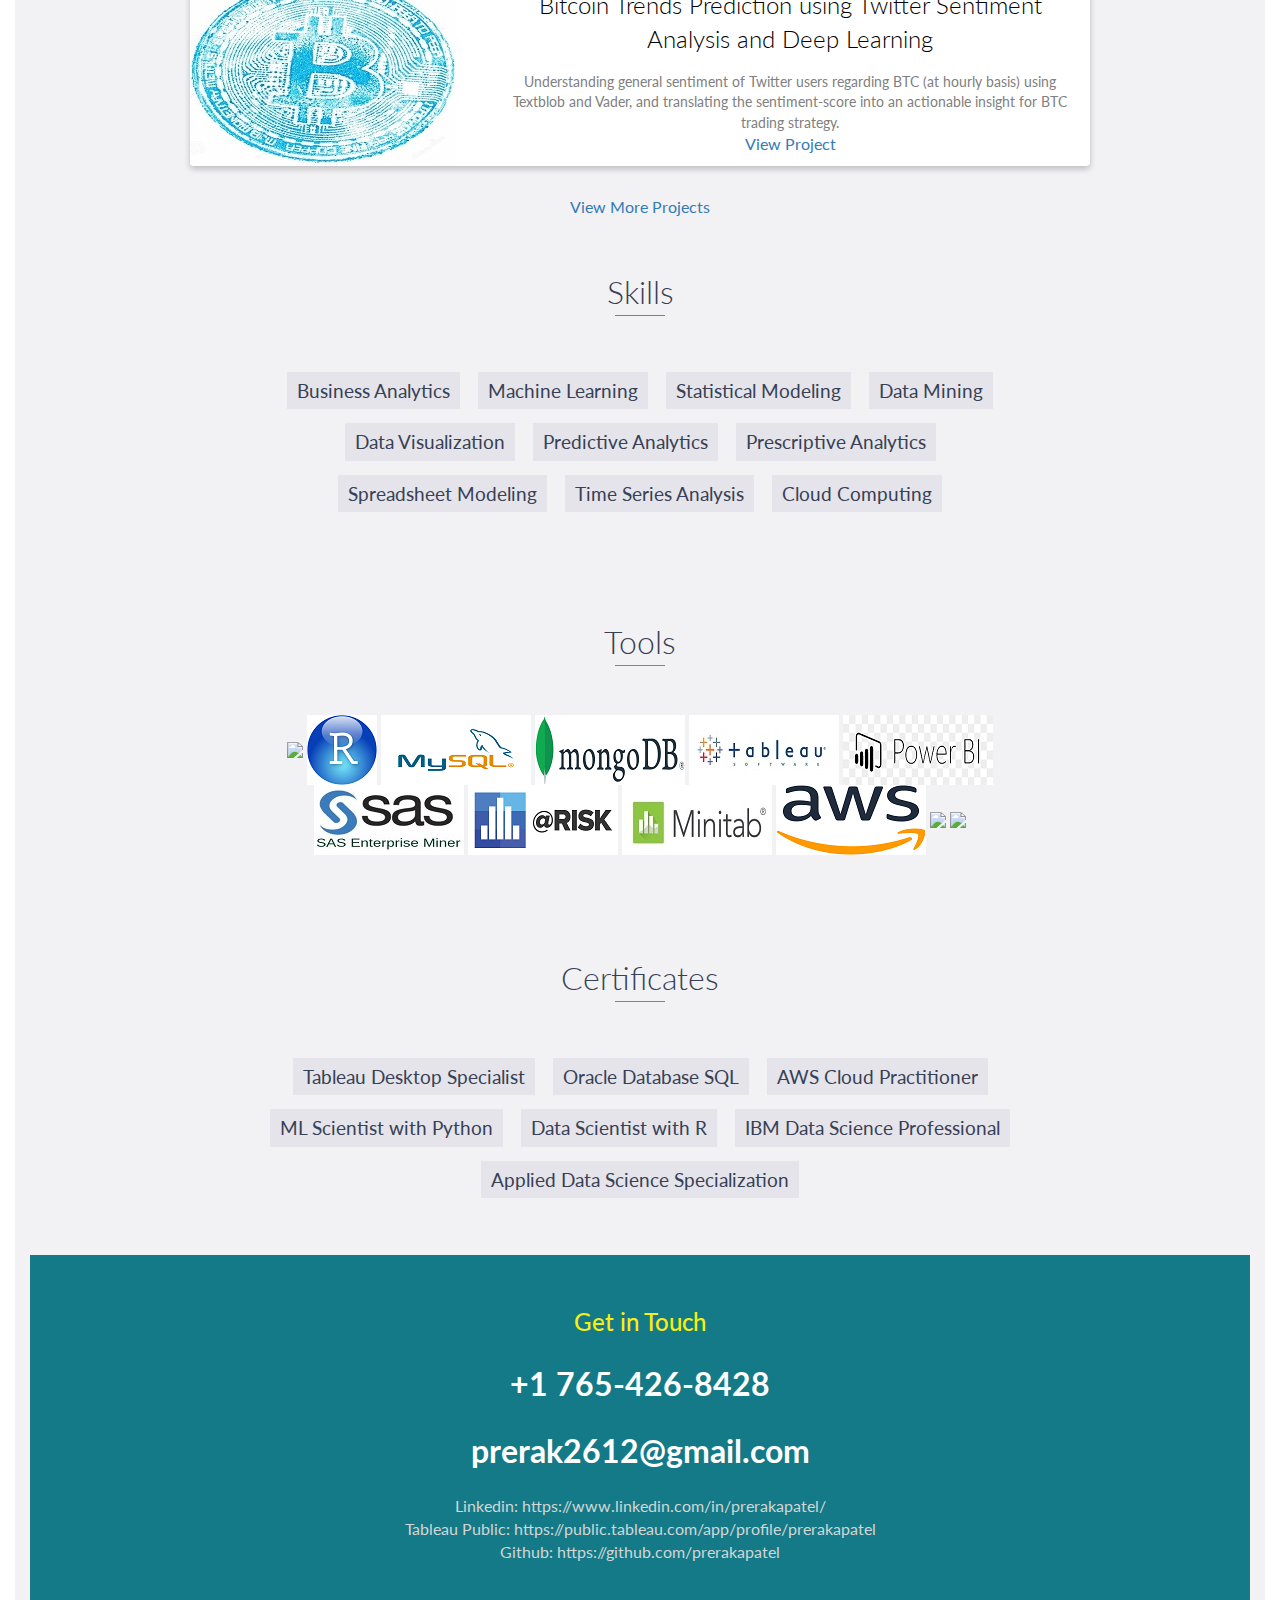
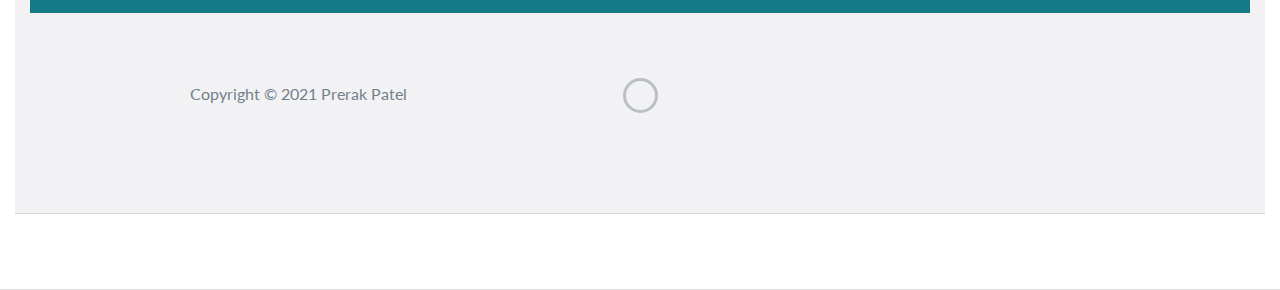
==== commit 8010fbf1: "Update index.html" ====
--- a/index.html
+++ b/index.html
@@ -12,6 +12,13 @@
     <link rel="stylesheet" href="libs/font-awesome/css/font-awesome.min.css">
     <link href="css/bootstrap.min.css" rel="stylesheet">
     <link href="css/styles.css" rel="stylesheet">
+    <link rel="apple-touch-icon" sizes="180x180" href="favicon/apple-touch-icon.png">
+    <link rel="icon" type="image/png" sizes="32x32" href="favicon/favicon-32x32.png">
+    <link rel="icon" type="image/png" sizes="16x16" href="favicon/favicon-16x16.png">
+    <link rel="manifest" href="favicon/site.webmanifest">
+    <link rel="mask-icon" href="favicon/safari-pinned-tab.svg" color="#5bbad5">
+<meta name="msapplication-TileColor" content="#da532c">
+<meta name="theme-color" content="#ffffff">
 </head>
 
 <body>
@@ -158,7 +165,8 @@
 	Master of Science in Business Analytics & Information Management
 		</h4>
 	    <h4> Graduate Teaching Assistant: Database Management Systems</h4>
-            <h4> Relevant Courseworks: </h4>	    
+	    <h4> Vice President: Krannert Energy Club</h4>
+            <h4> Relevant Courseworks: </h4>	
 	    <ul>
 		    <li>    Advanced Business Analytics
 		    </li>
@@ -173,7 +181,7 @@
 		    <li>    IT Project Management
 		    </li>
 		</ul>
-		<h4> Vice President: Krannert Energy Club</h4>
+
         </div>
         <!-- End .education-block -->
 
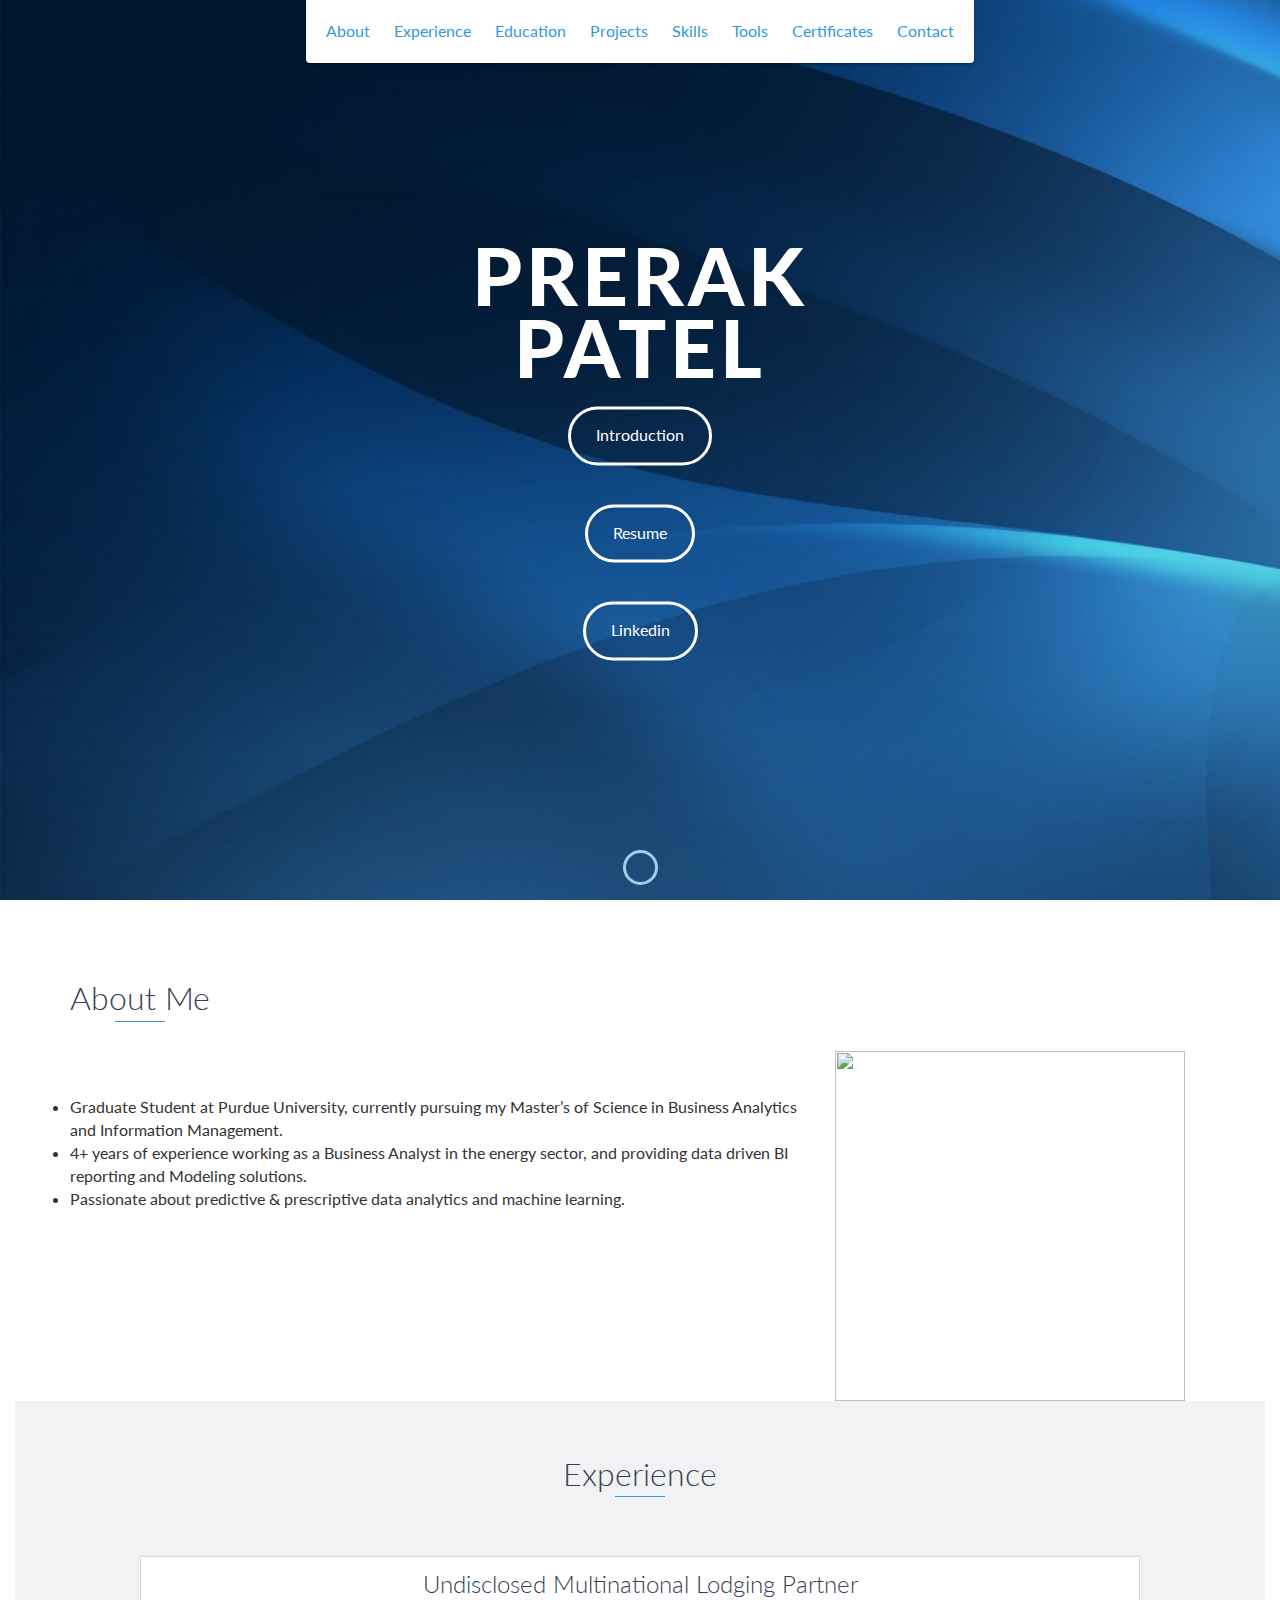
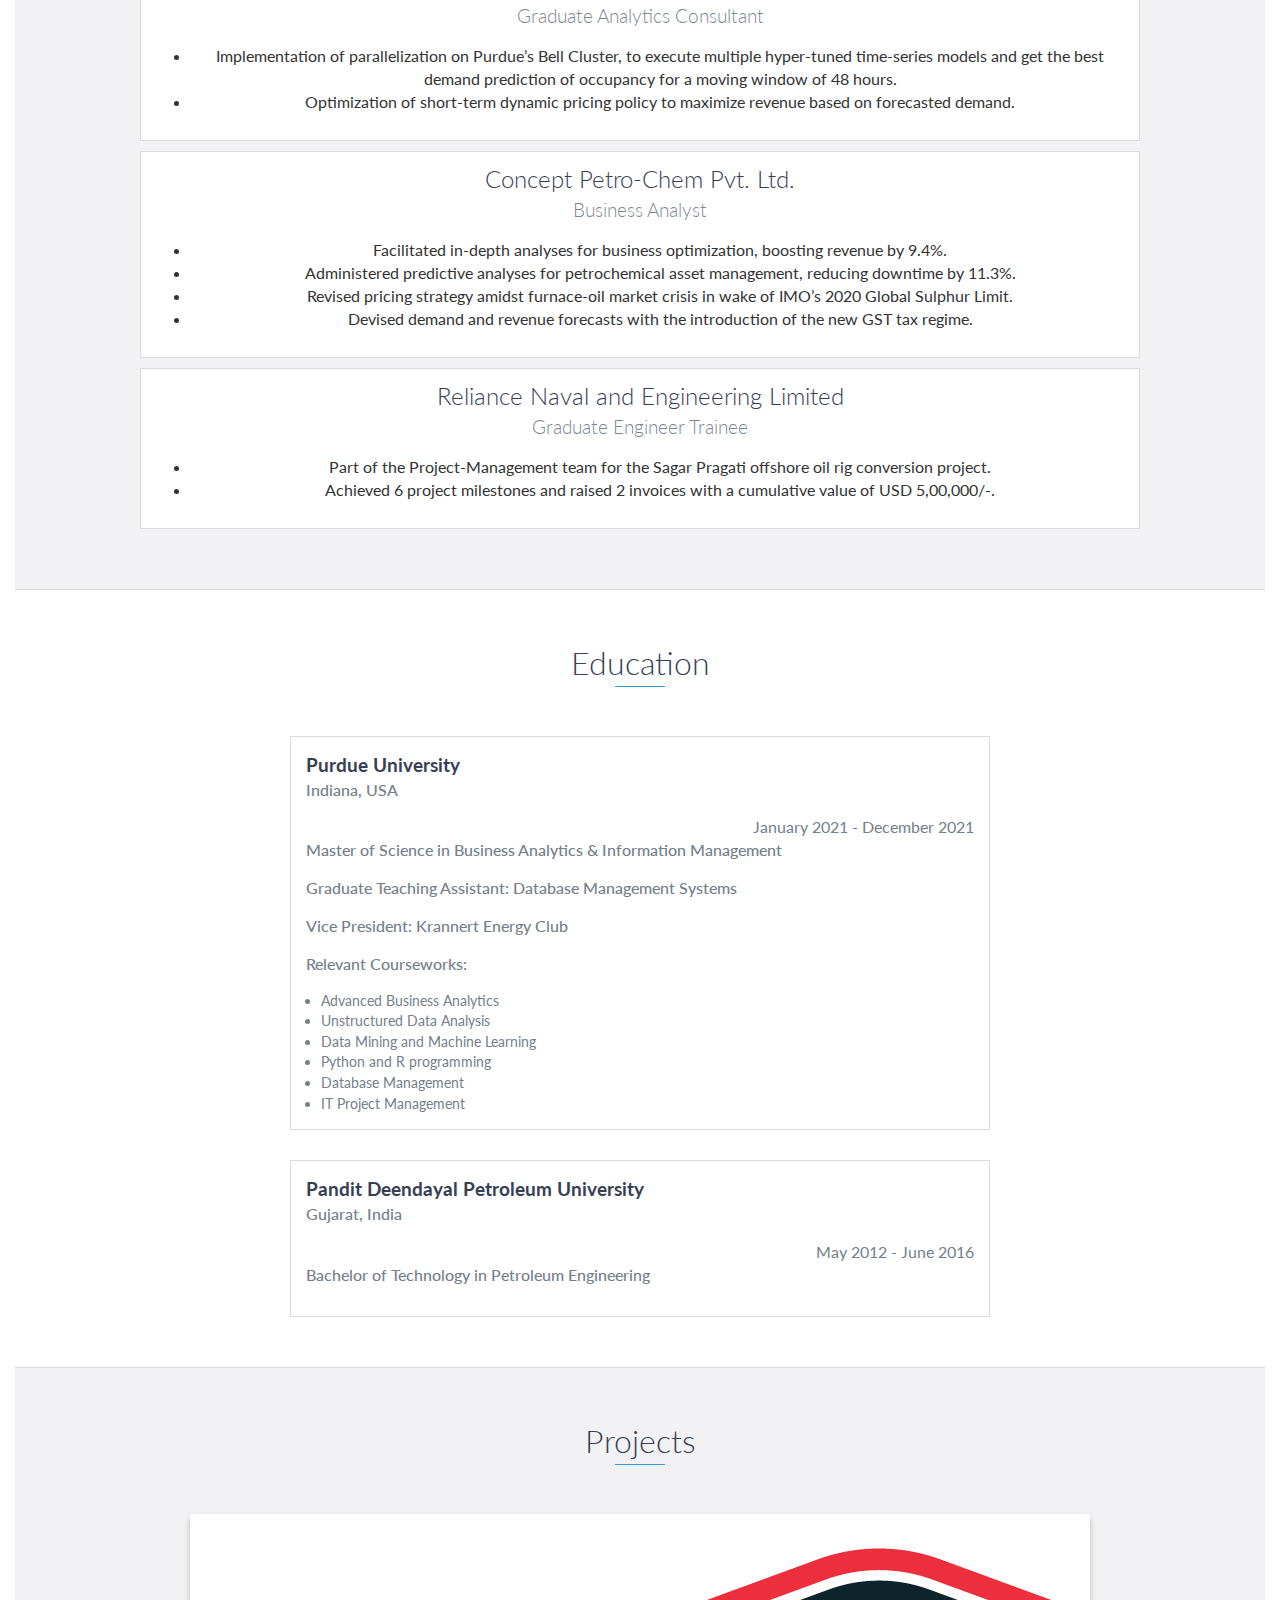
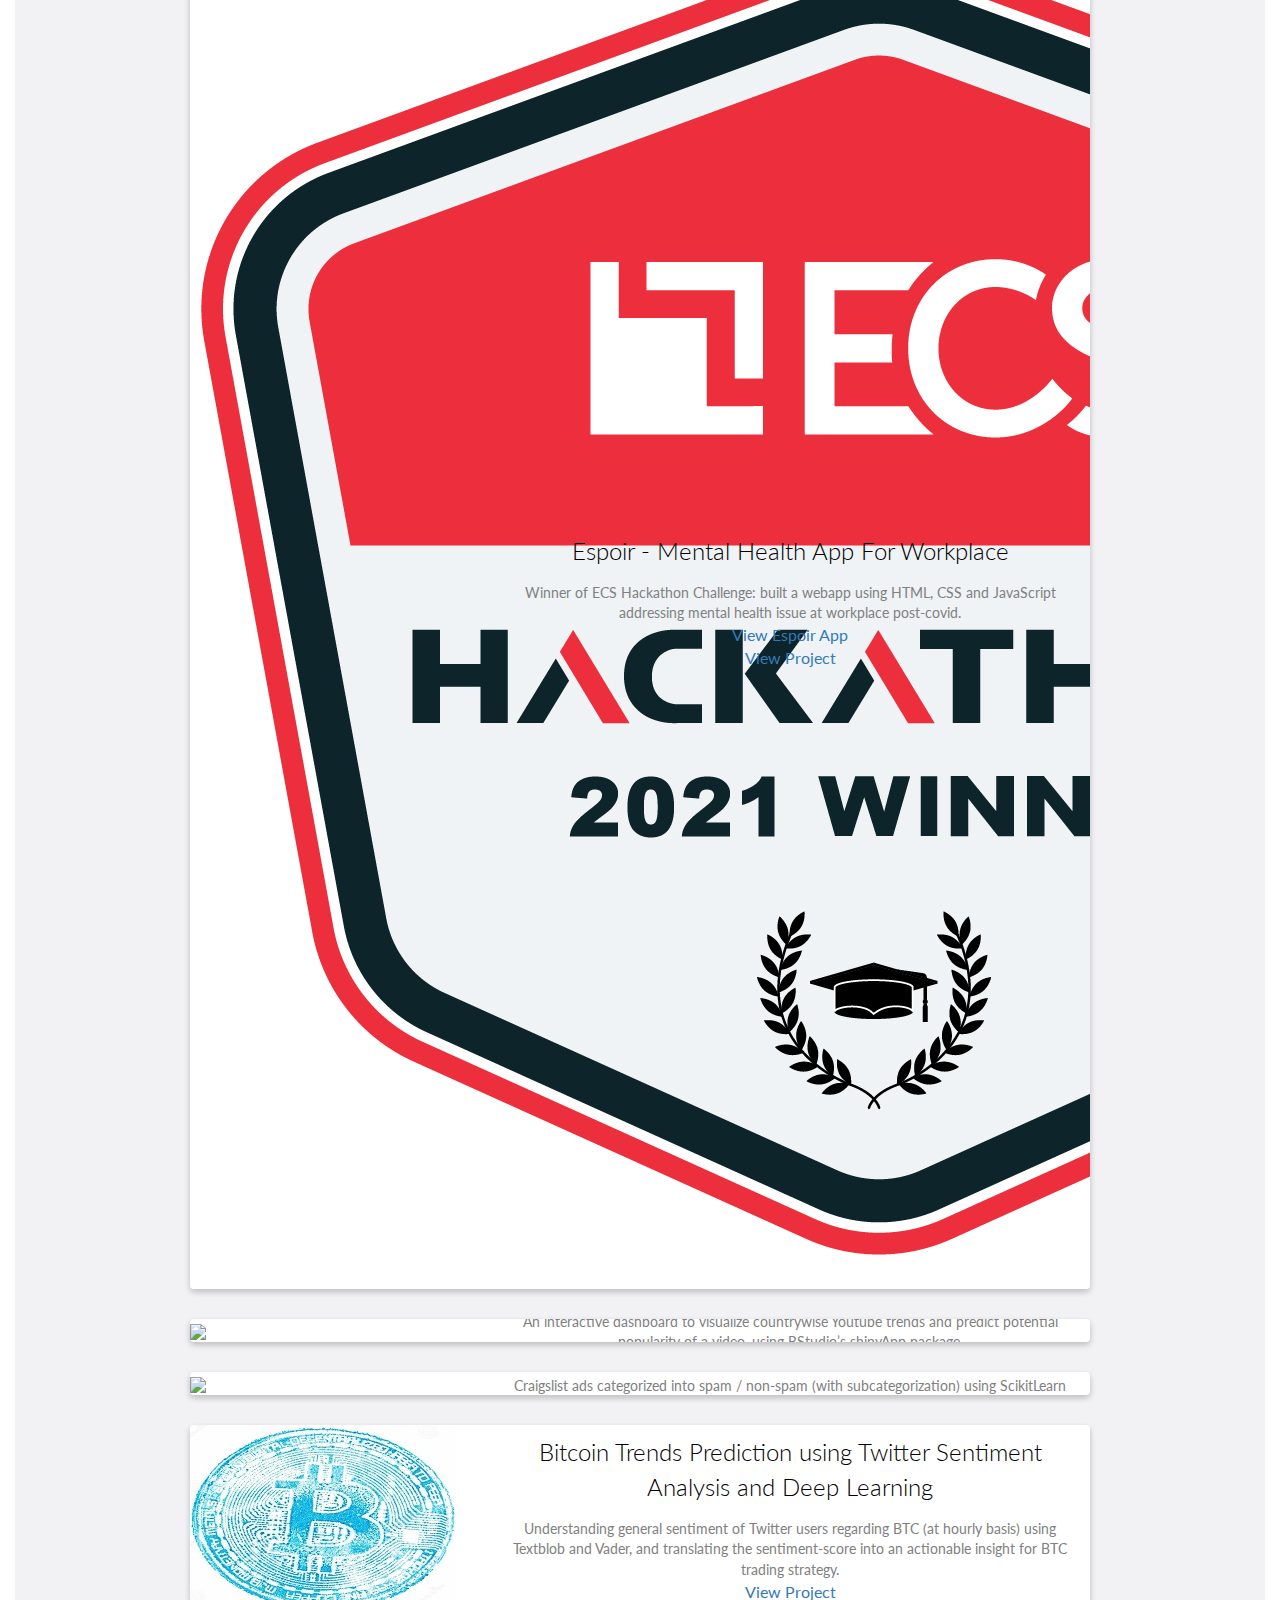
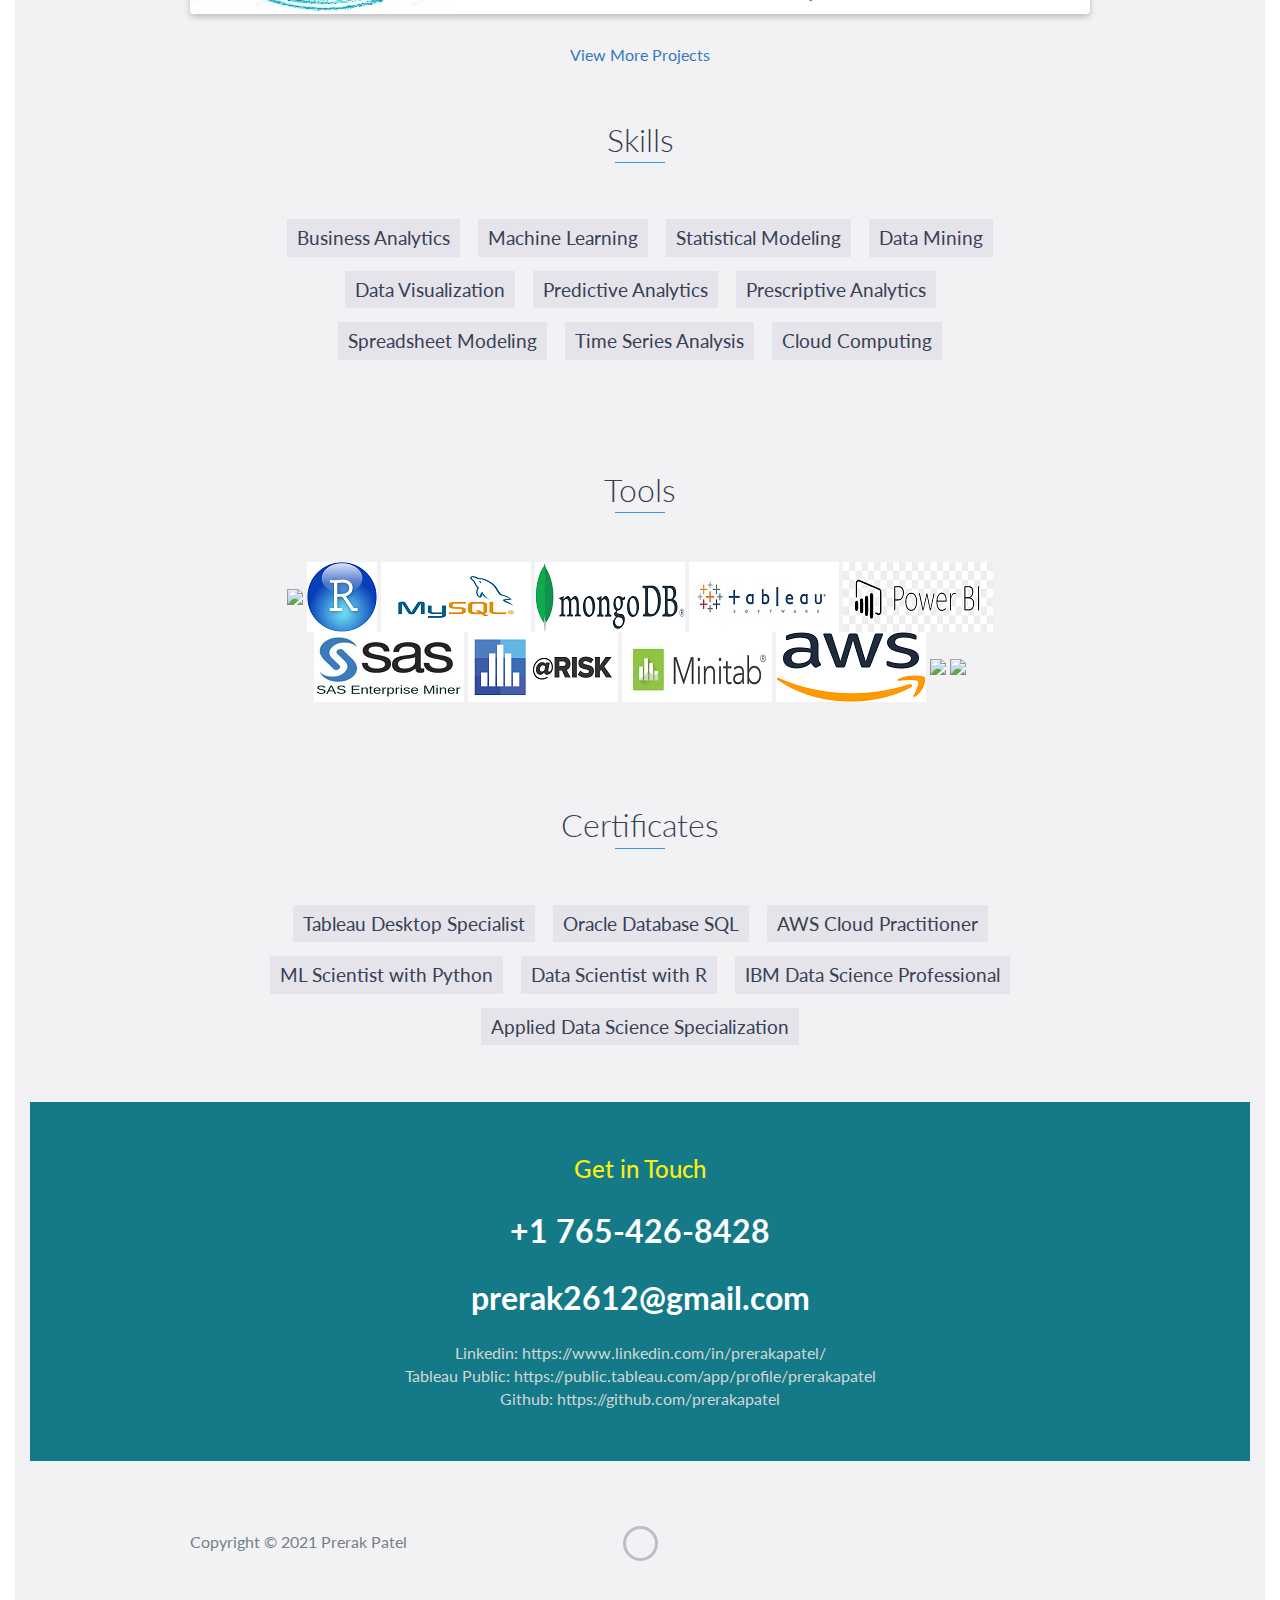
==== commit 686a8c09: "Update index.html" ====
--- a/index.html
+++ b/index.html
@@ -92,10 +92,8 @@
                     <h2 class="heading">About Me</h2>
 		    
                 </div>
-		<div class="col-md-8">
-                    <p>
+		<div class="project-image">
 		    <img src="images/prerak.png"  style="width:350px;height:350px;"/>
-		    </p>
                 <div class="col-md-8">
                     <p>
 			    <br></br>
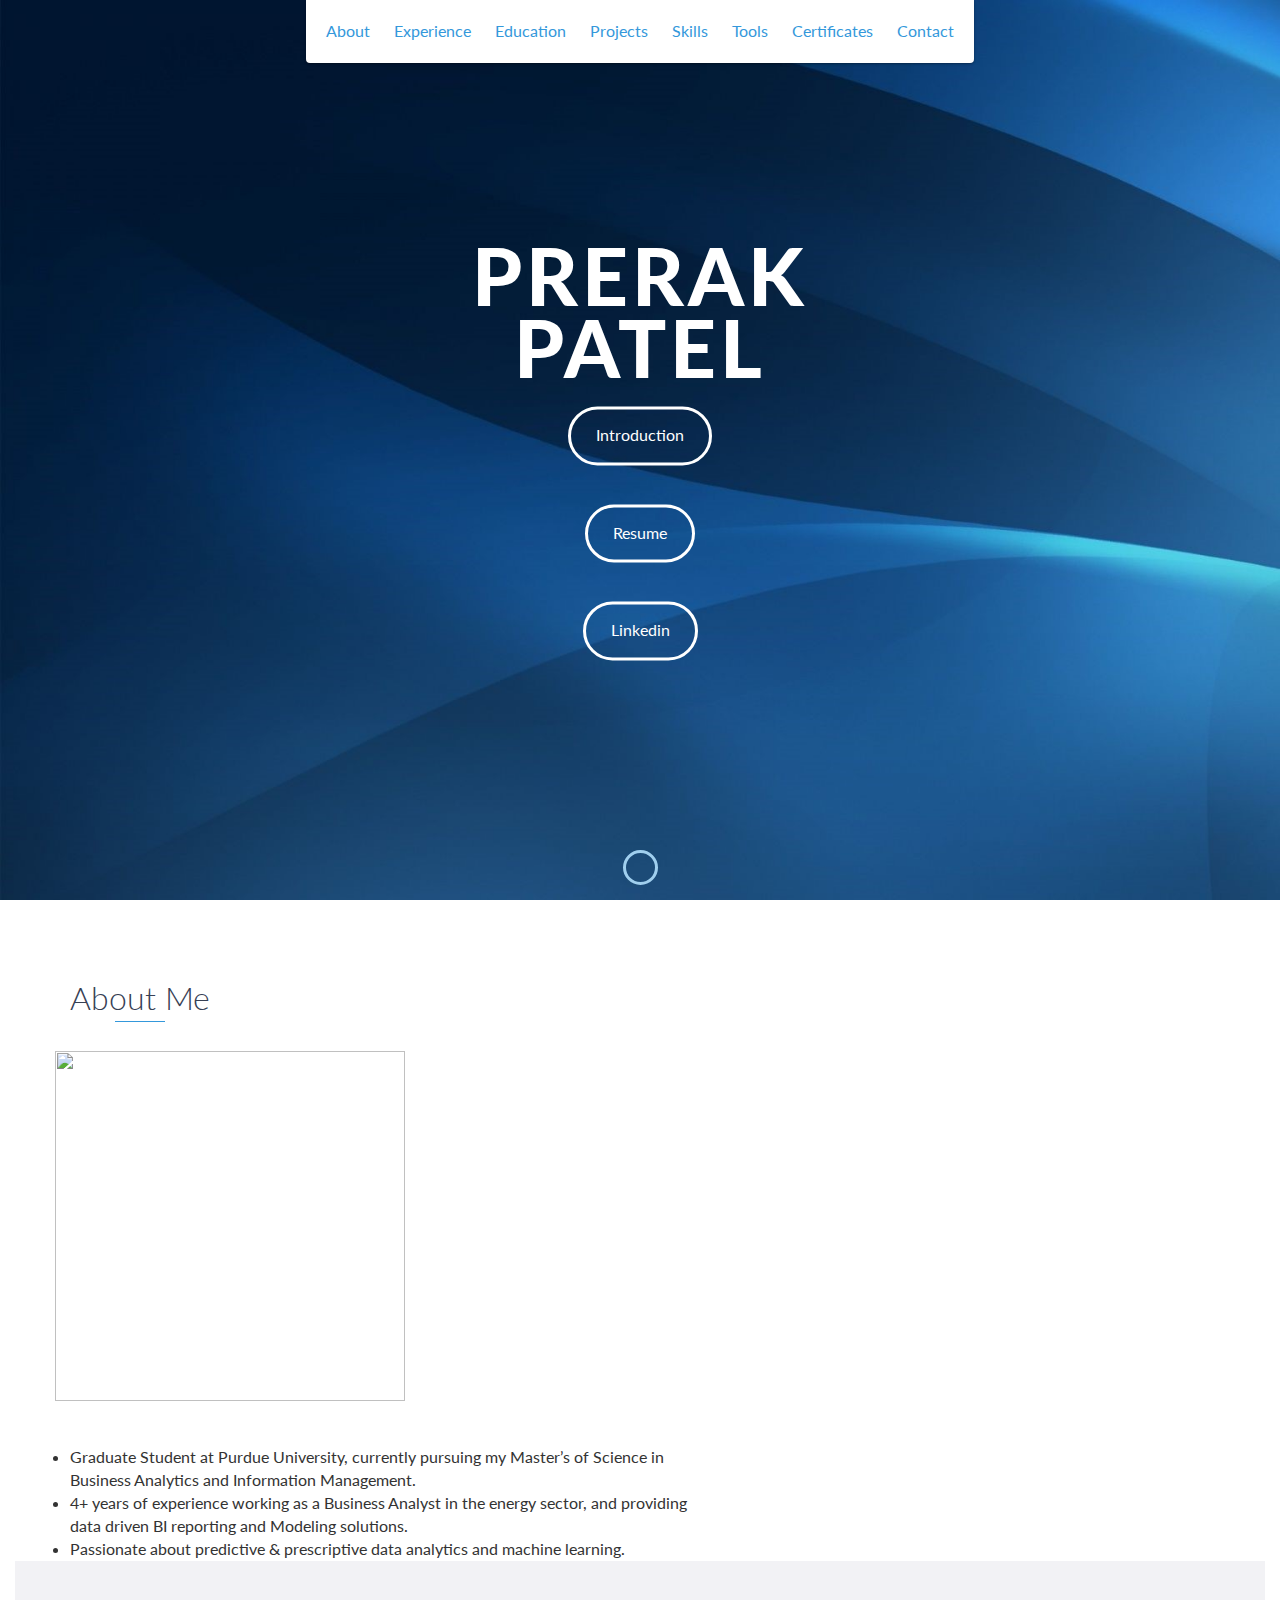
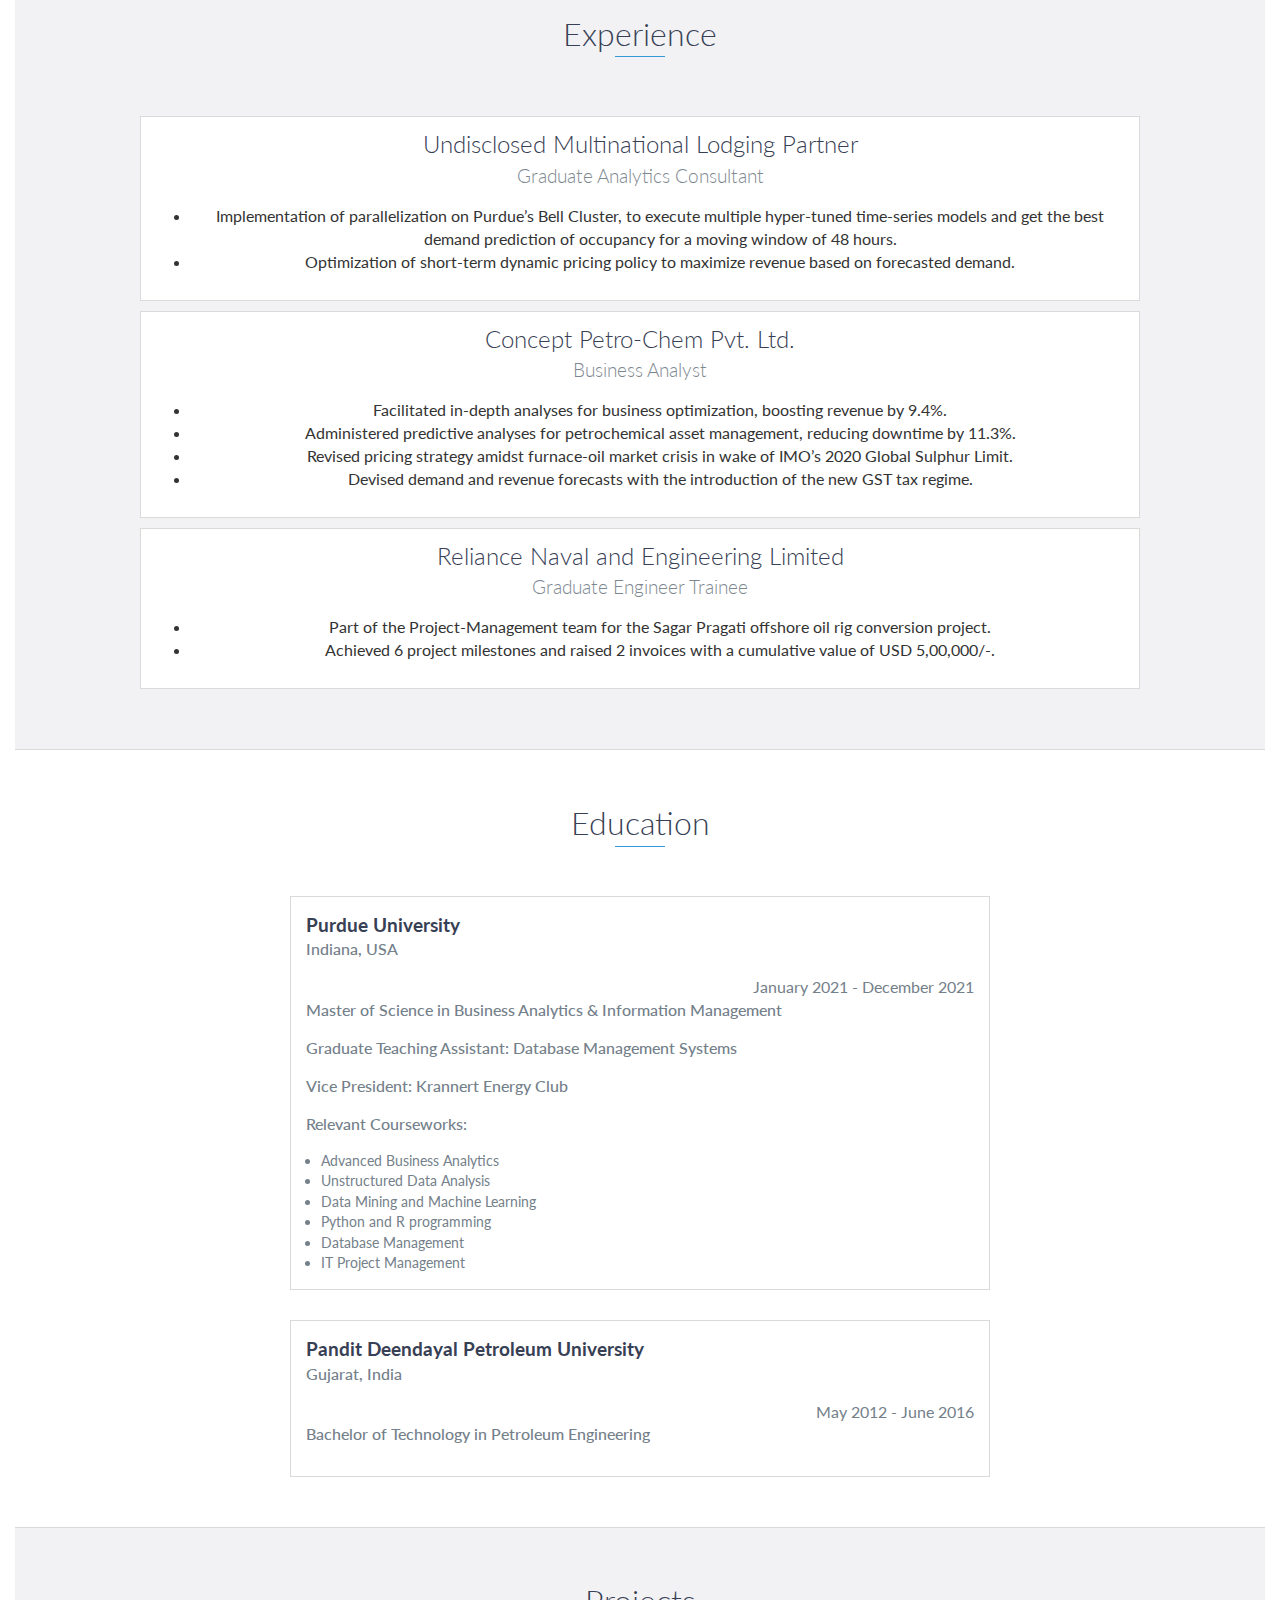
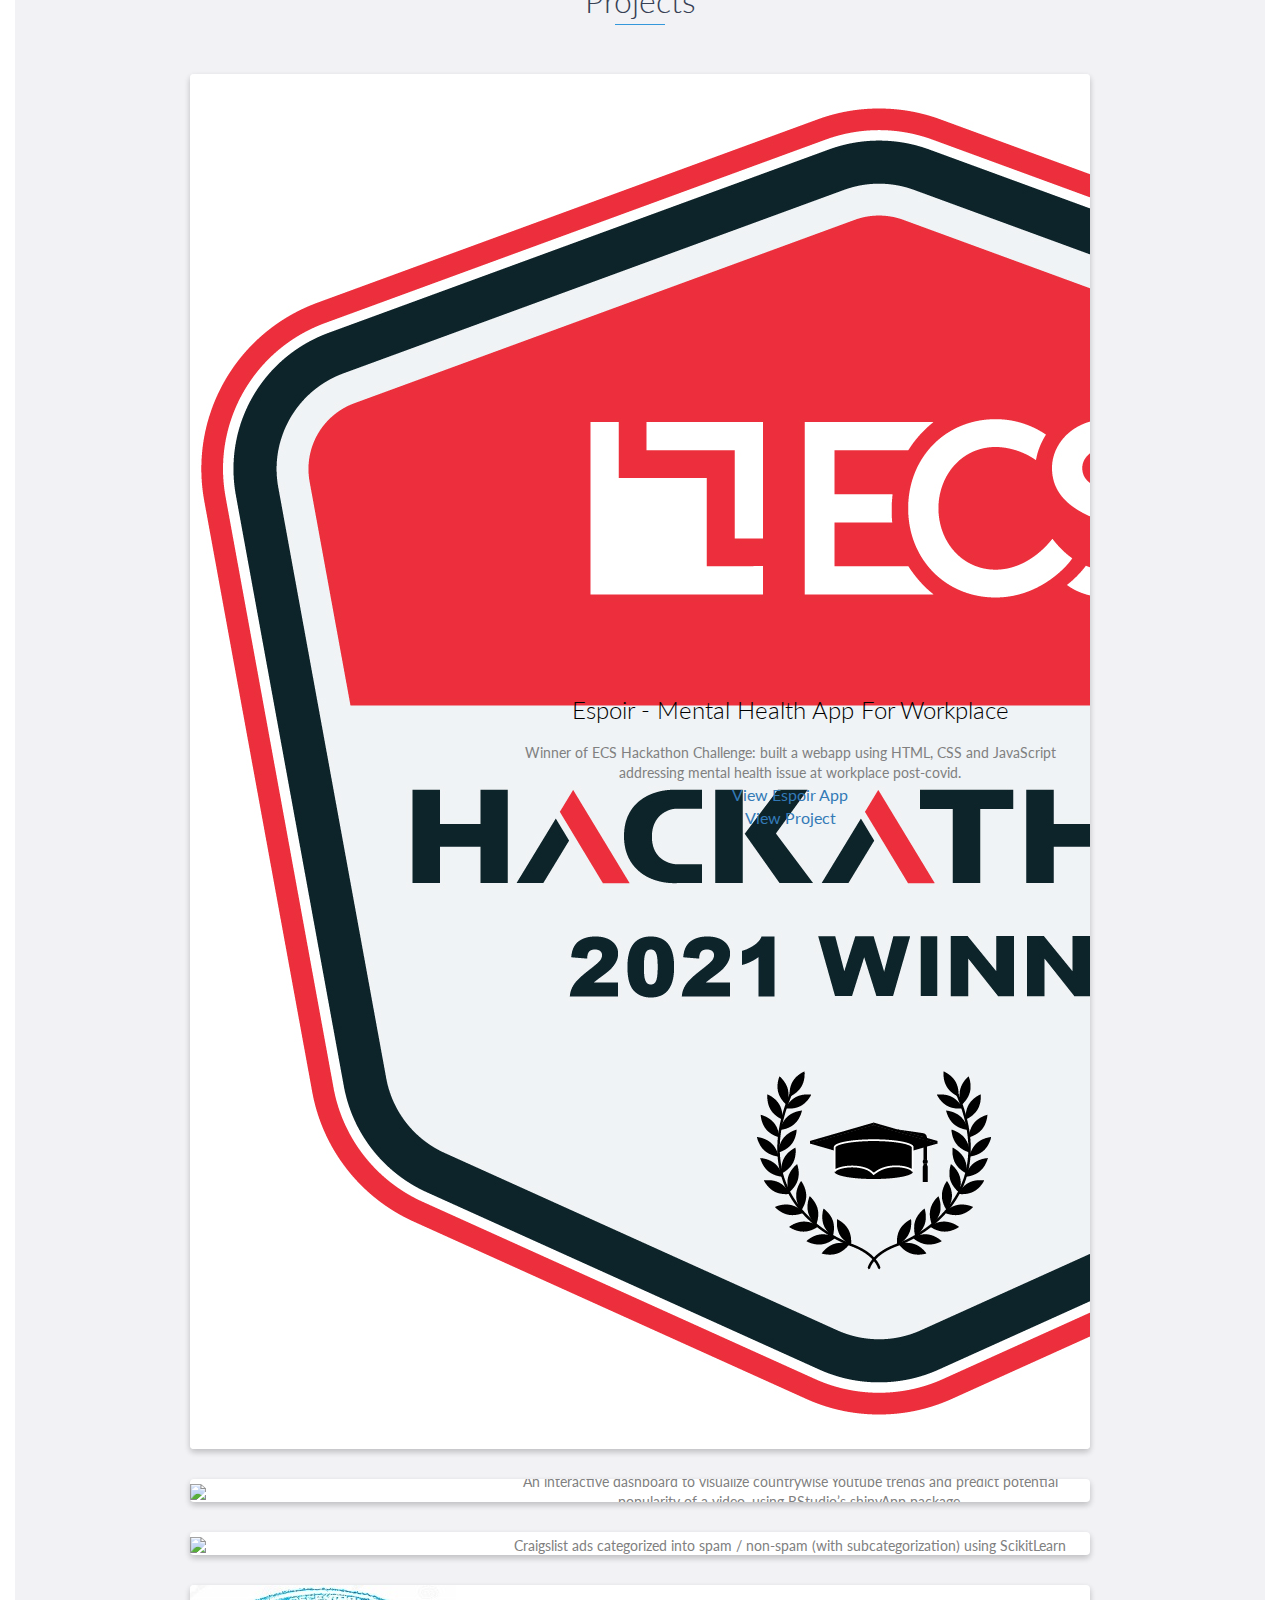
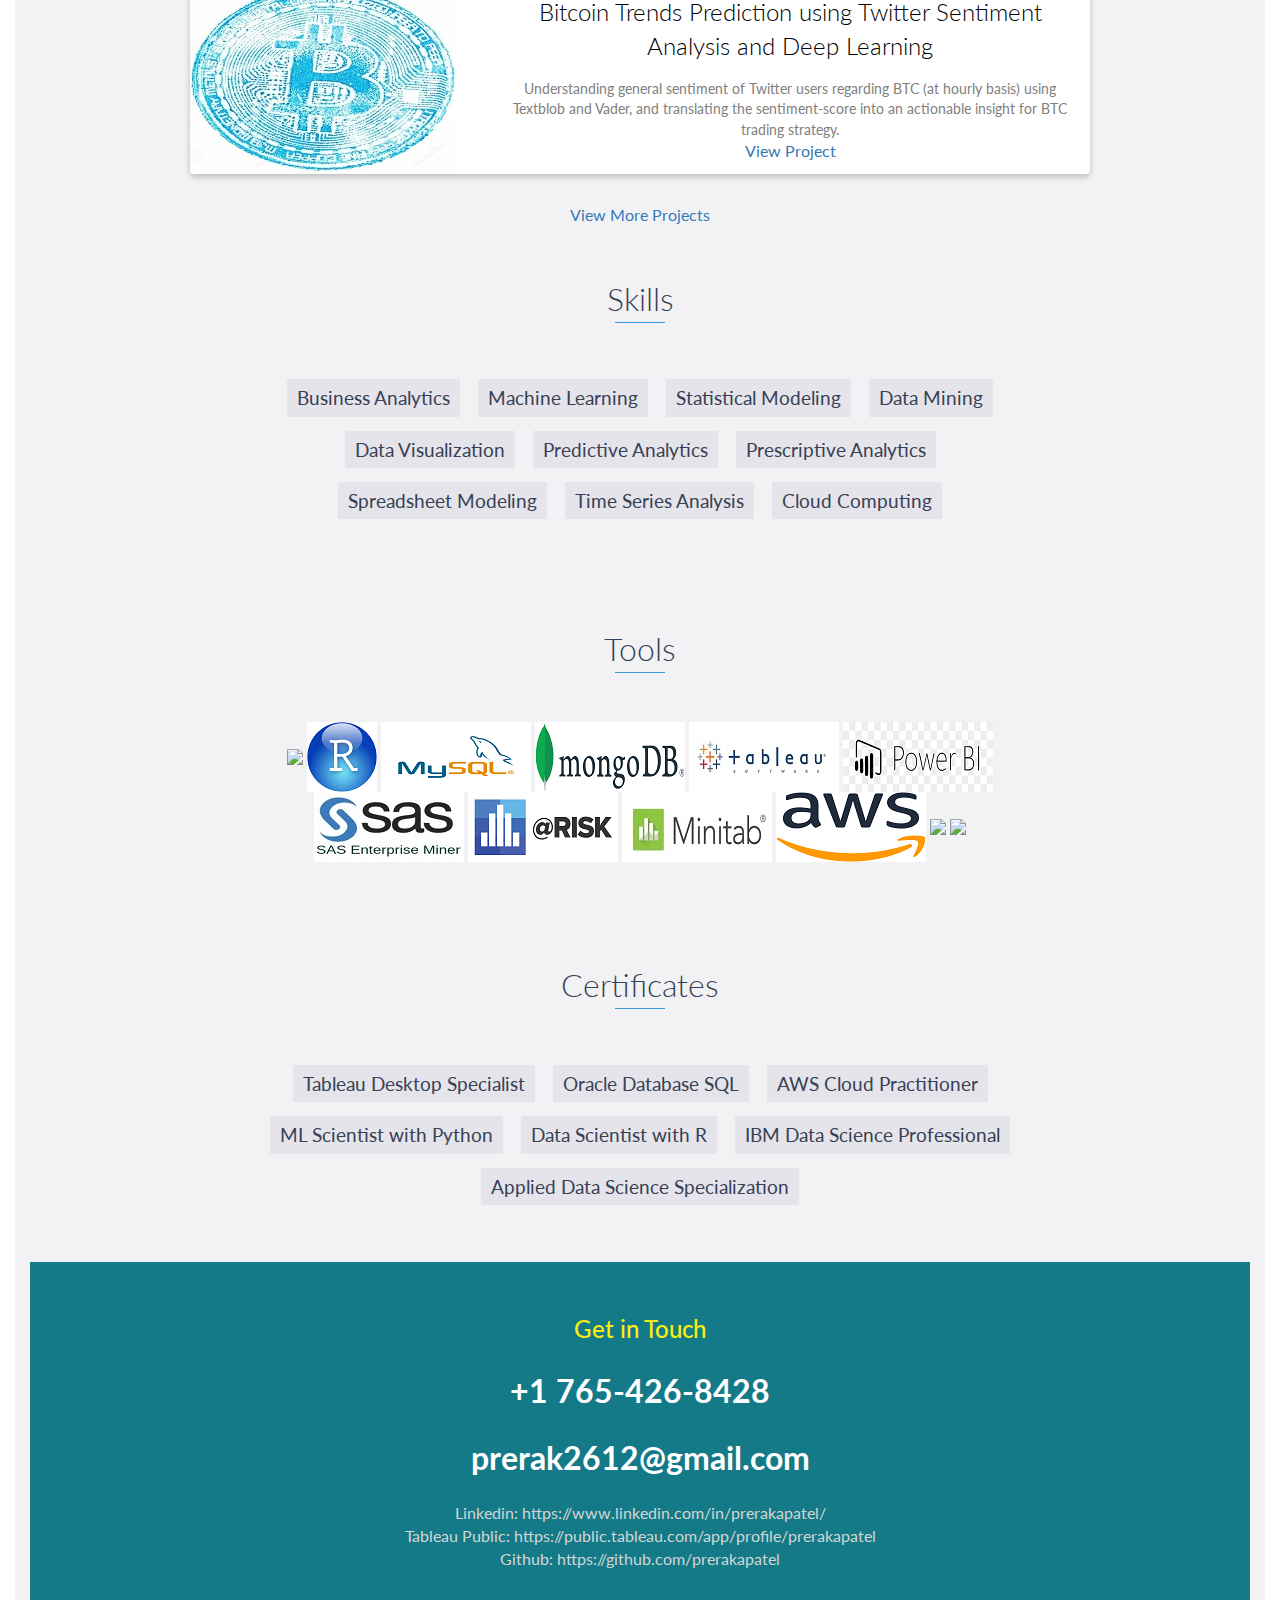
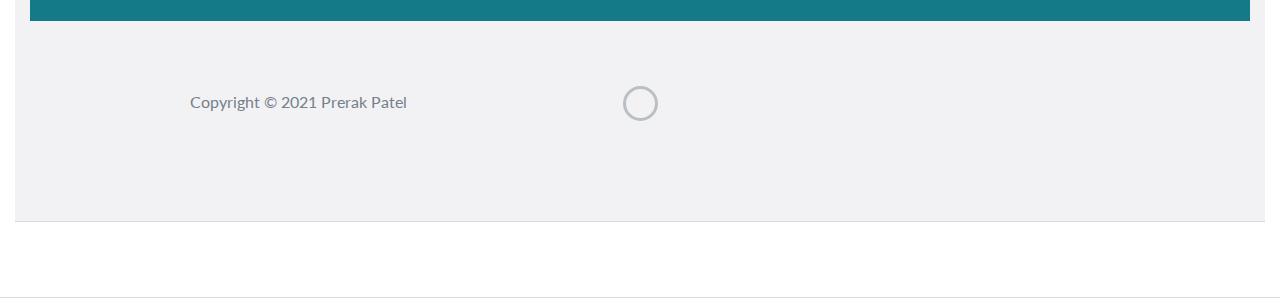
==== commit 0110ab2d: "Update index.html" ====
--- a/index.html
+++ b/index.html
@@ -93,7 +93,9 @@
 		    
                 </div>
 		<div class="project-image">
+		    <p>
 		    <img src="images/prerak.png"  style="width:350px;height:350px;"/>
+		    </p>
                 <div class="col-md-8">
                     <p>
 			    <br></br>
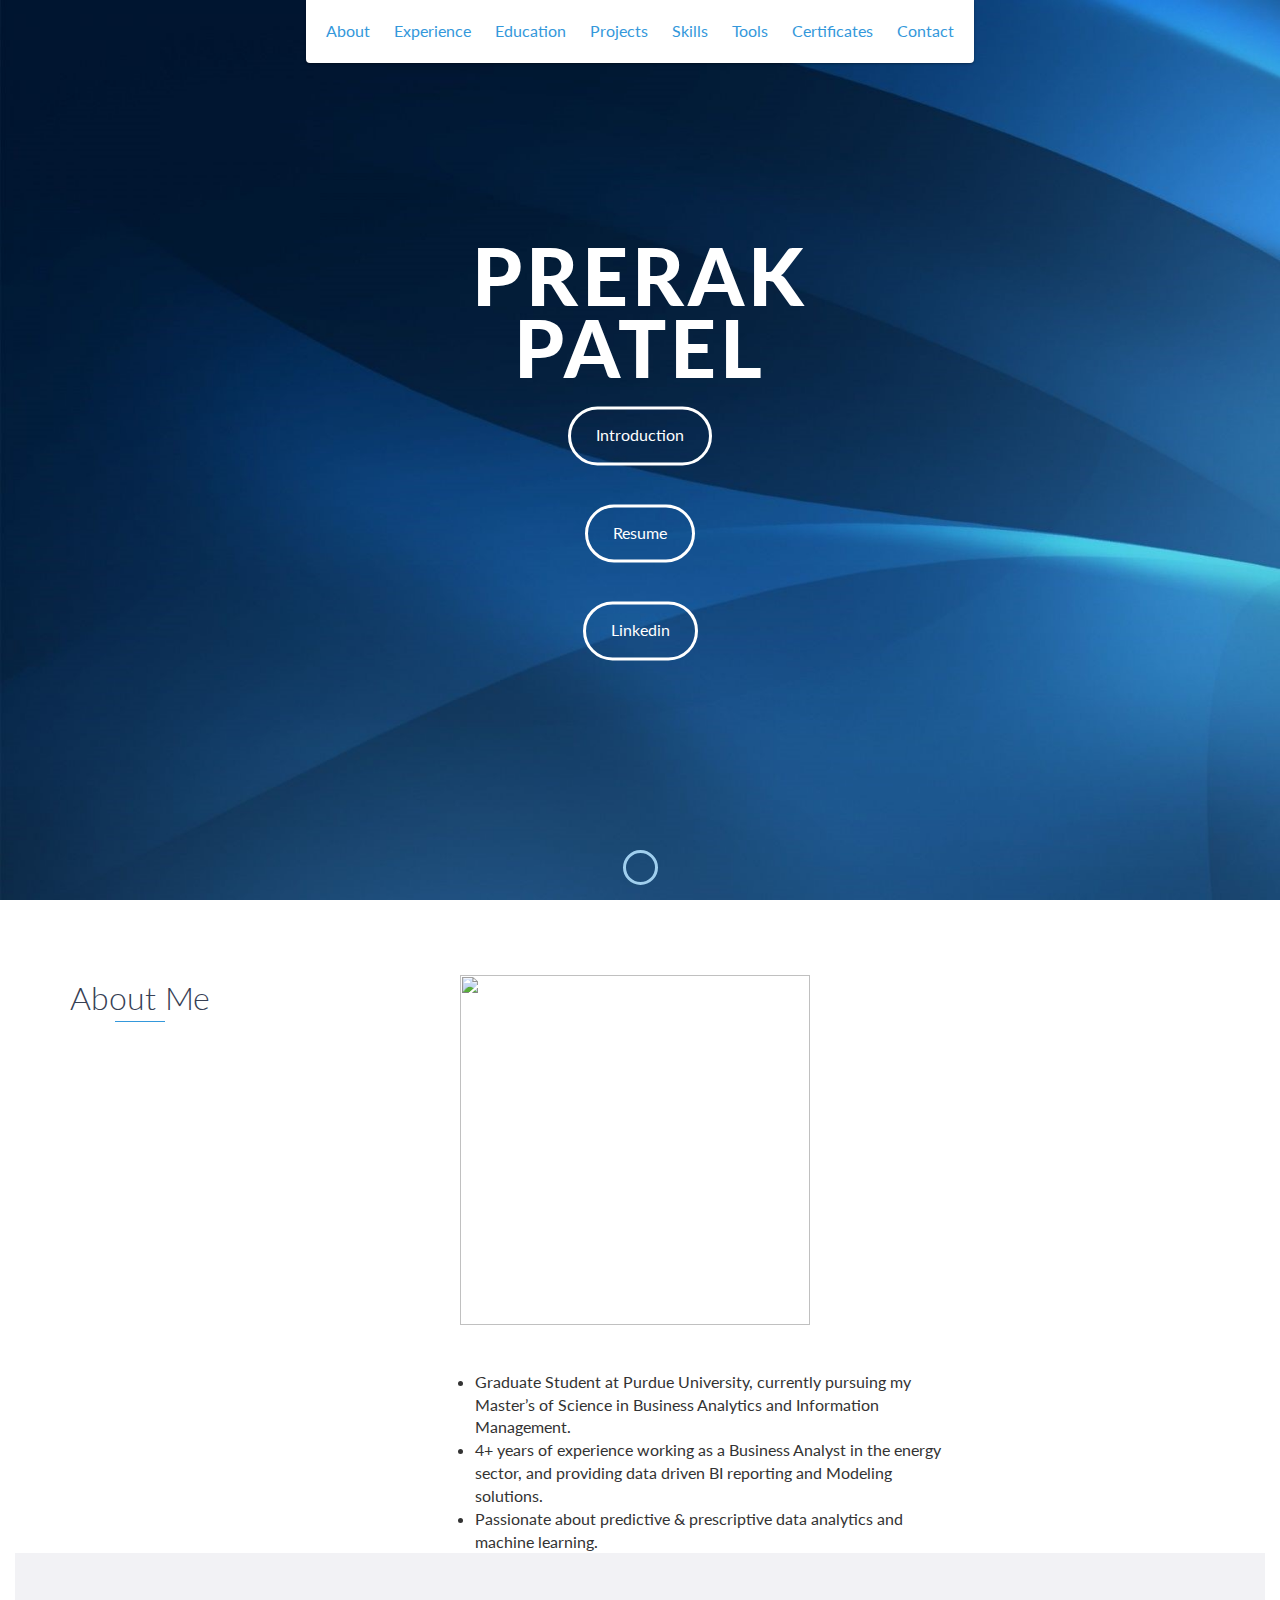
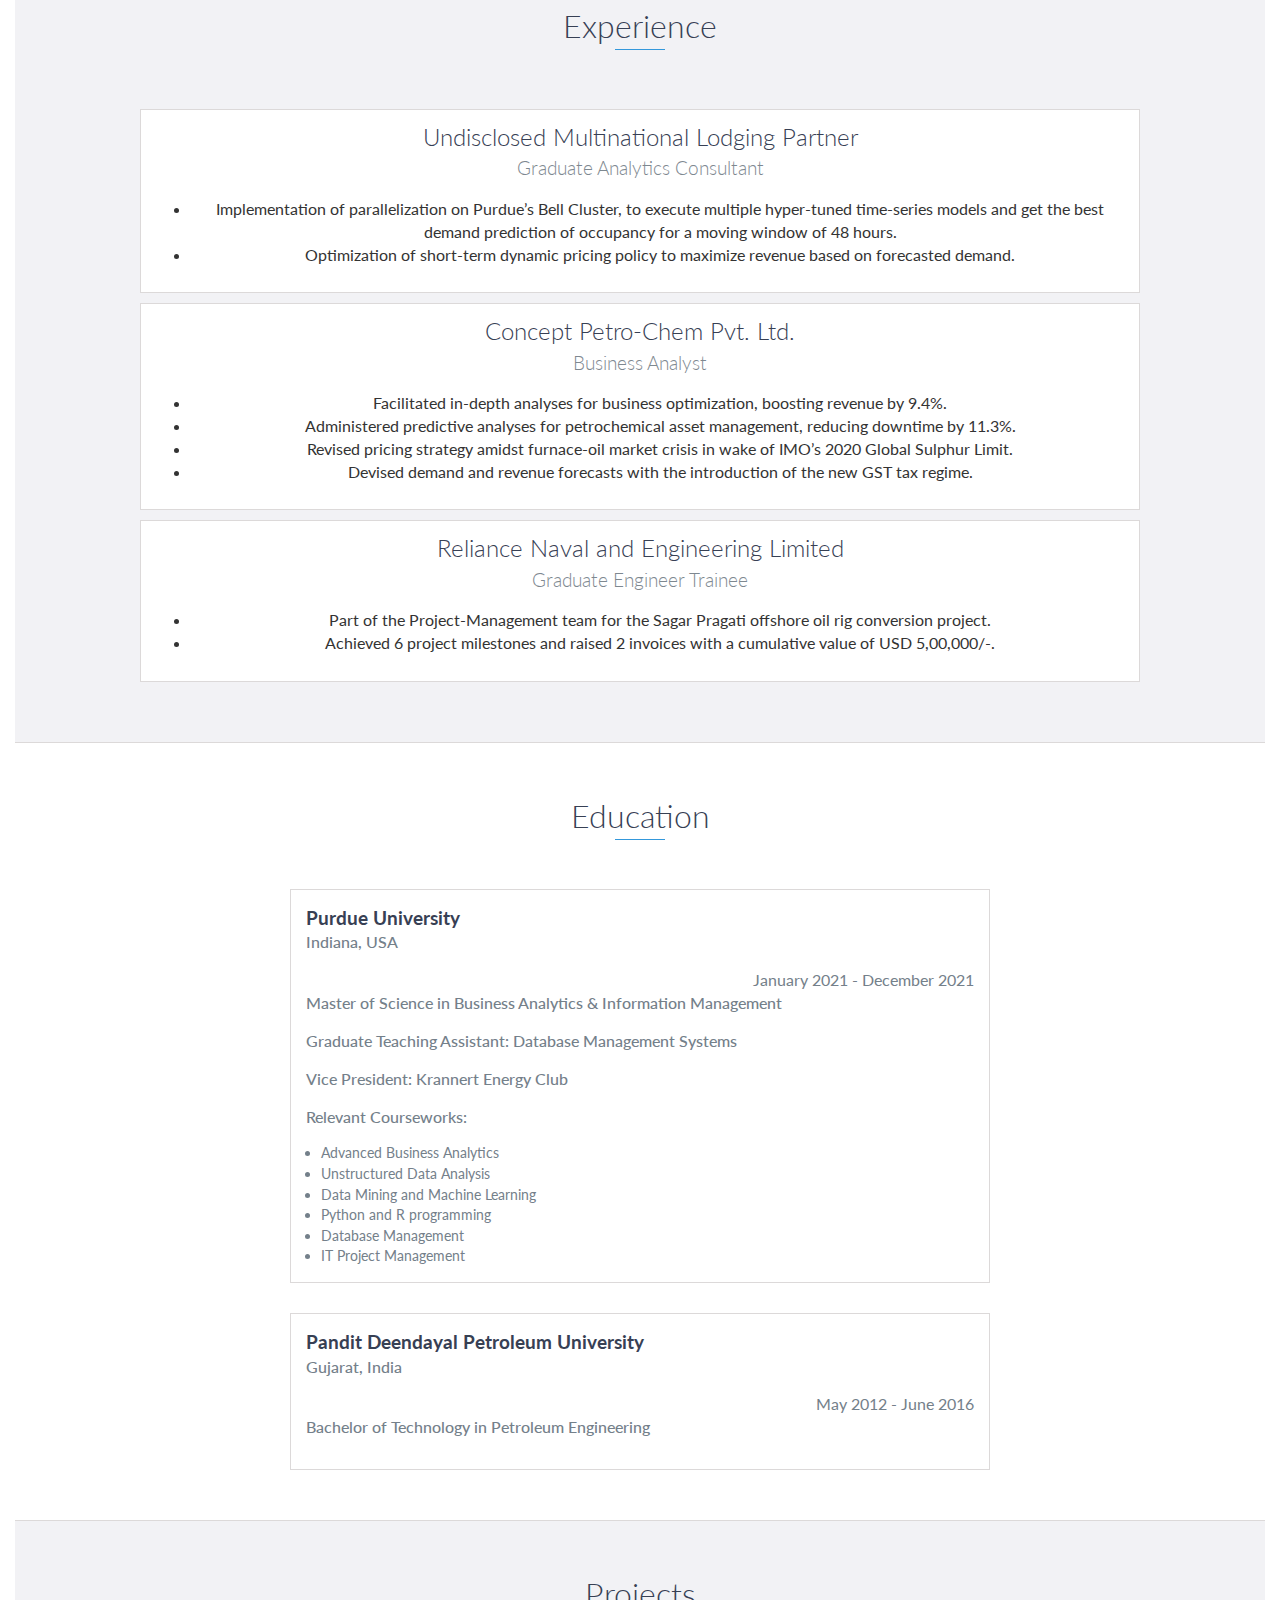
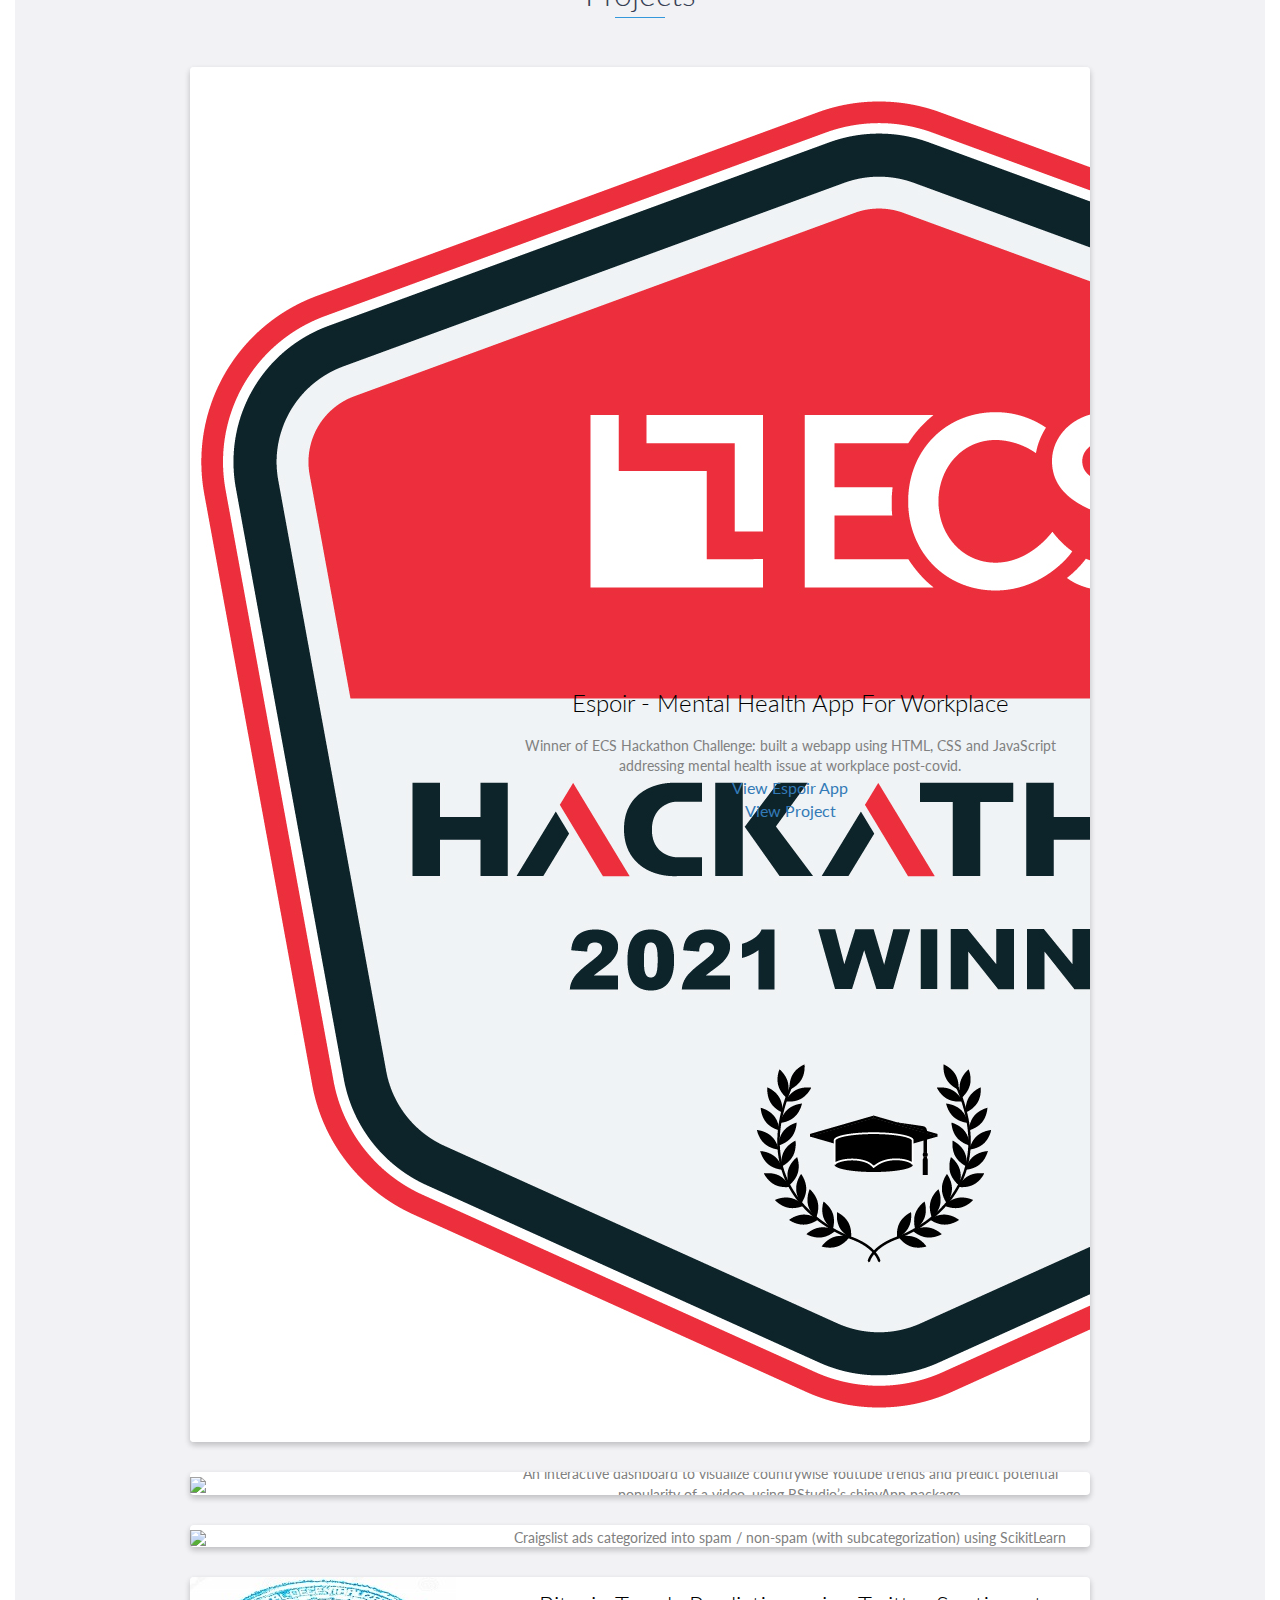
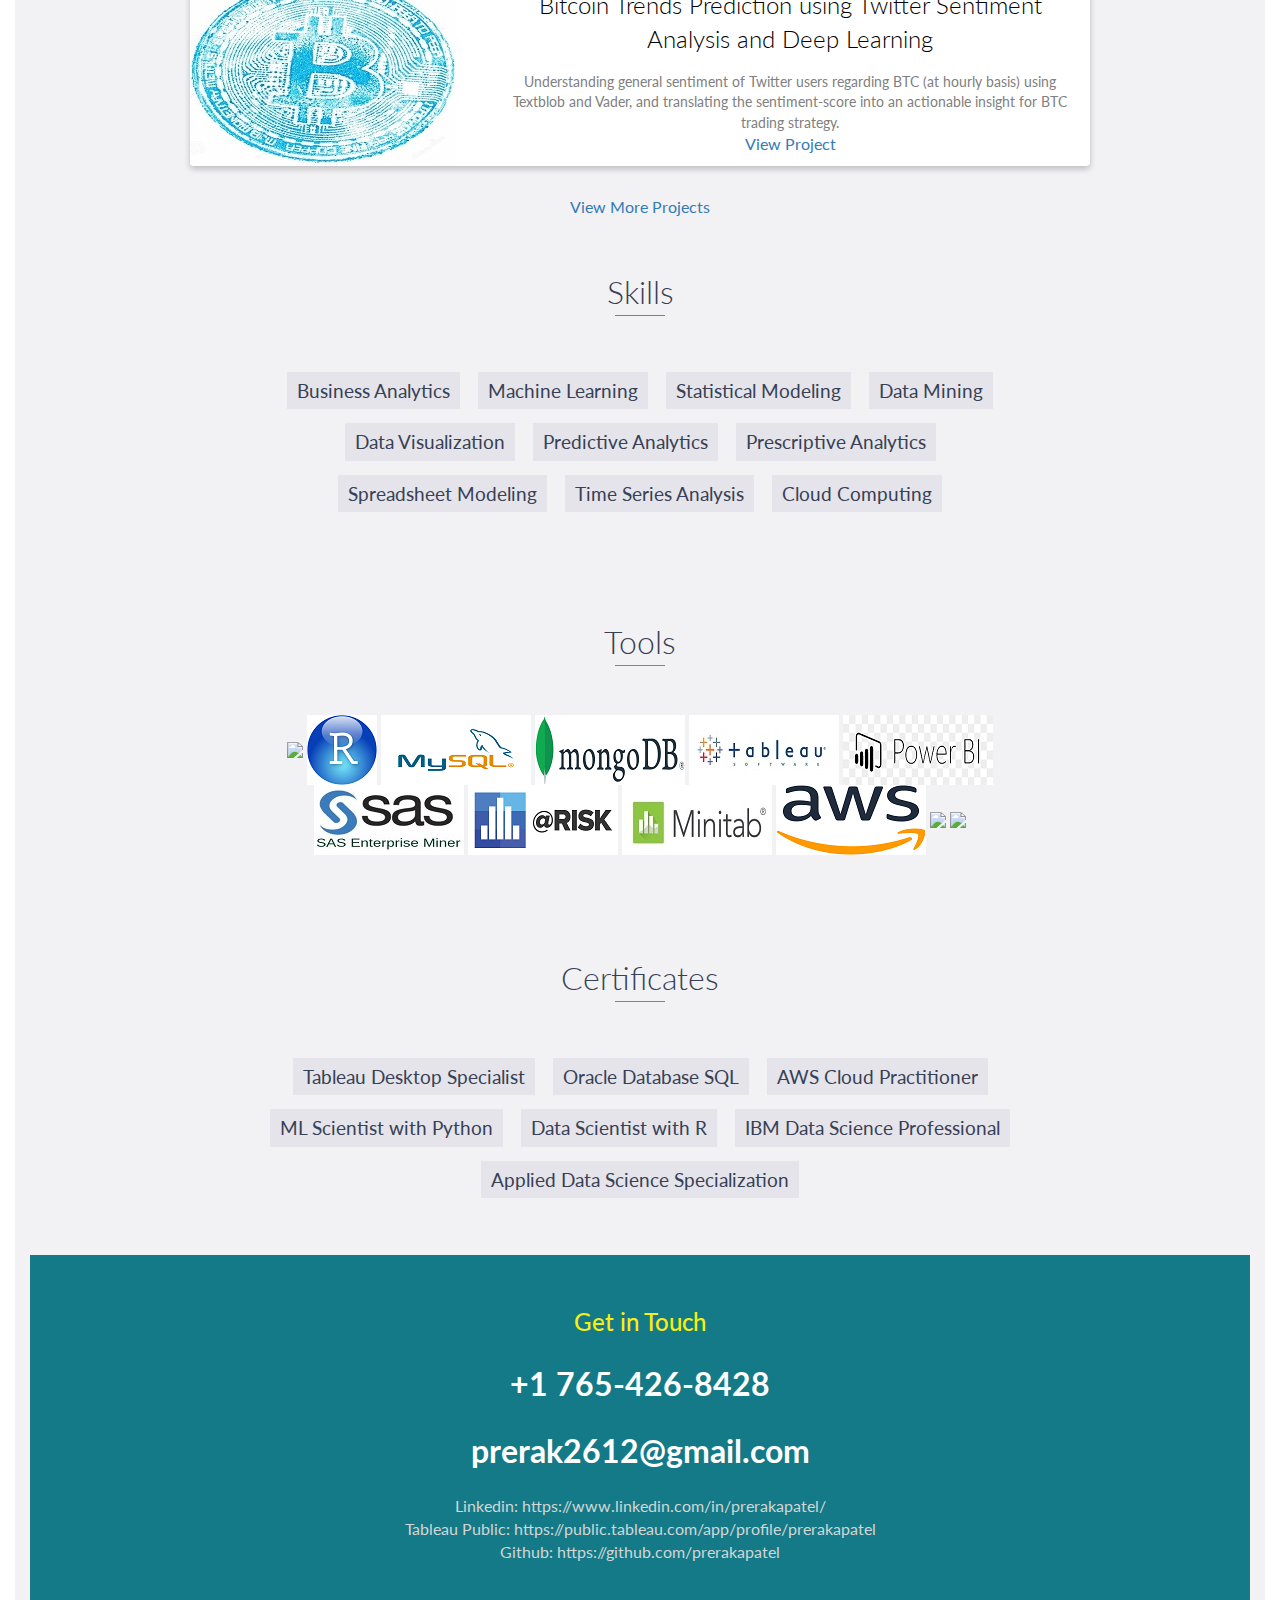
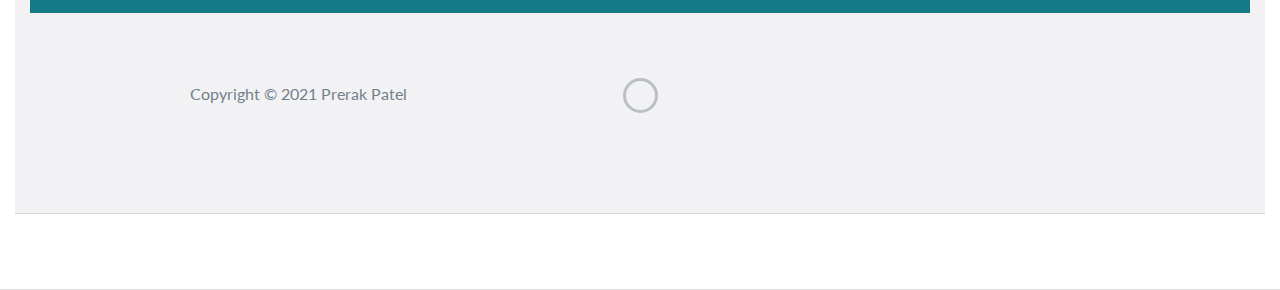
==== commit 19c12bfc: "Update index.html" ====
--- a/index.html
+++ b/index.html
@@ -92,7 +92,7 @@
                     <h2 class="heading">About Me</h2>
 		    
                 </div>
-		<div class="project-image">
+		<div class="col-md-8">
 		    <p>
 		    <img src="images/prerak.png"  style="width:350px;height:350px;"/>
 		    </p>
